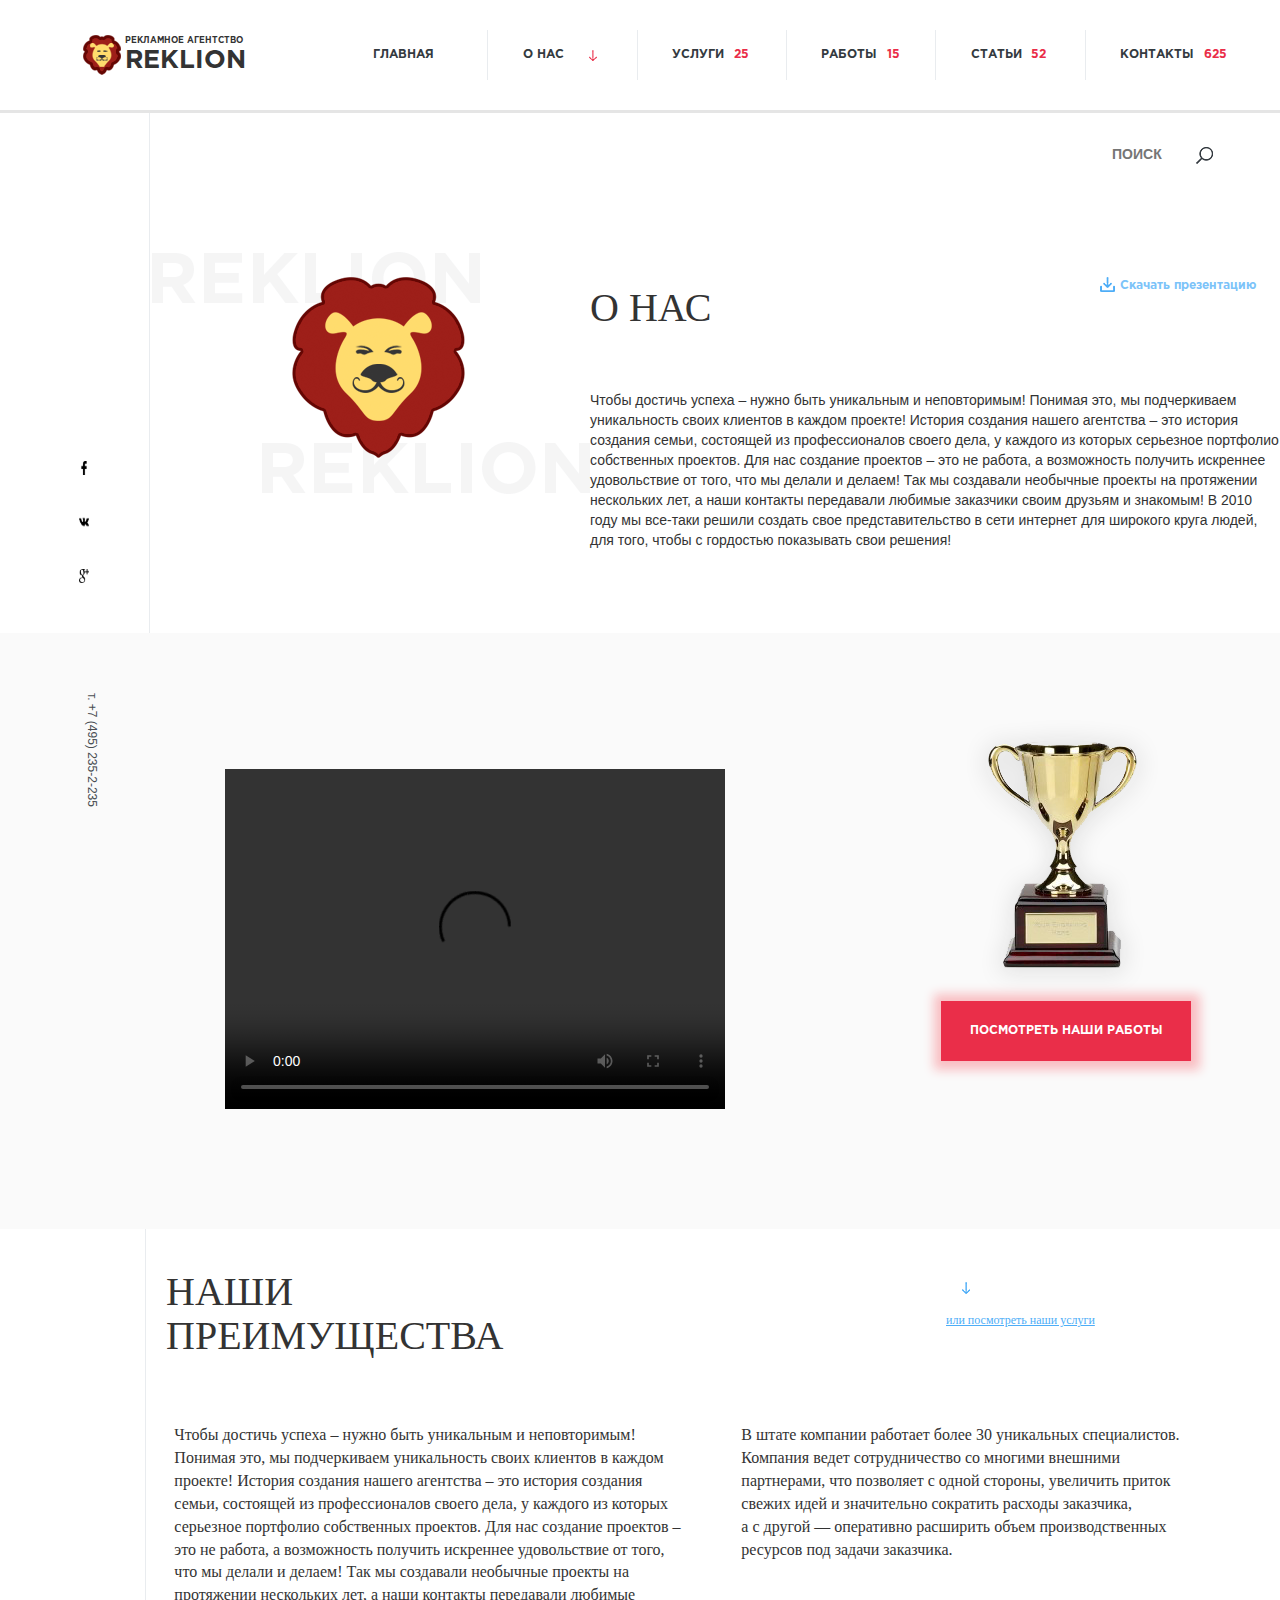
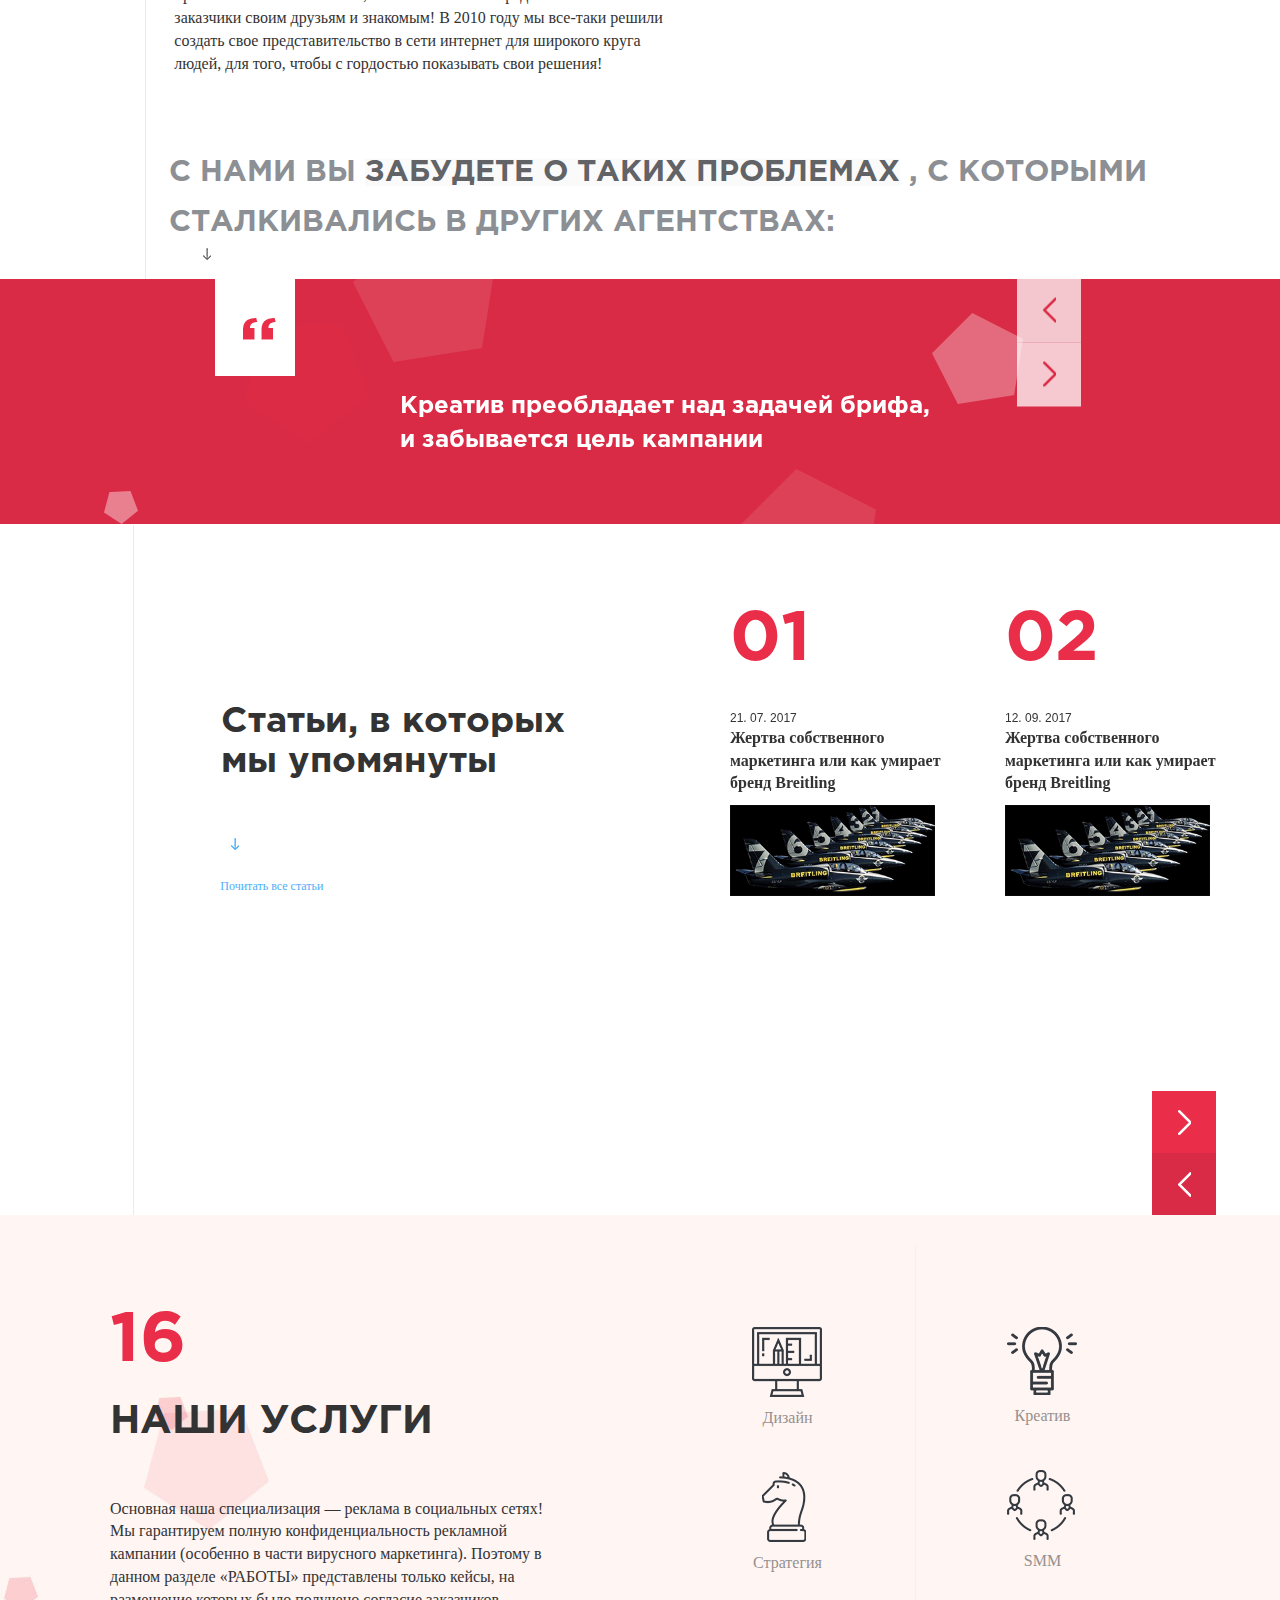
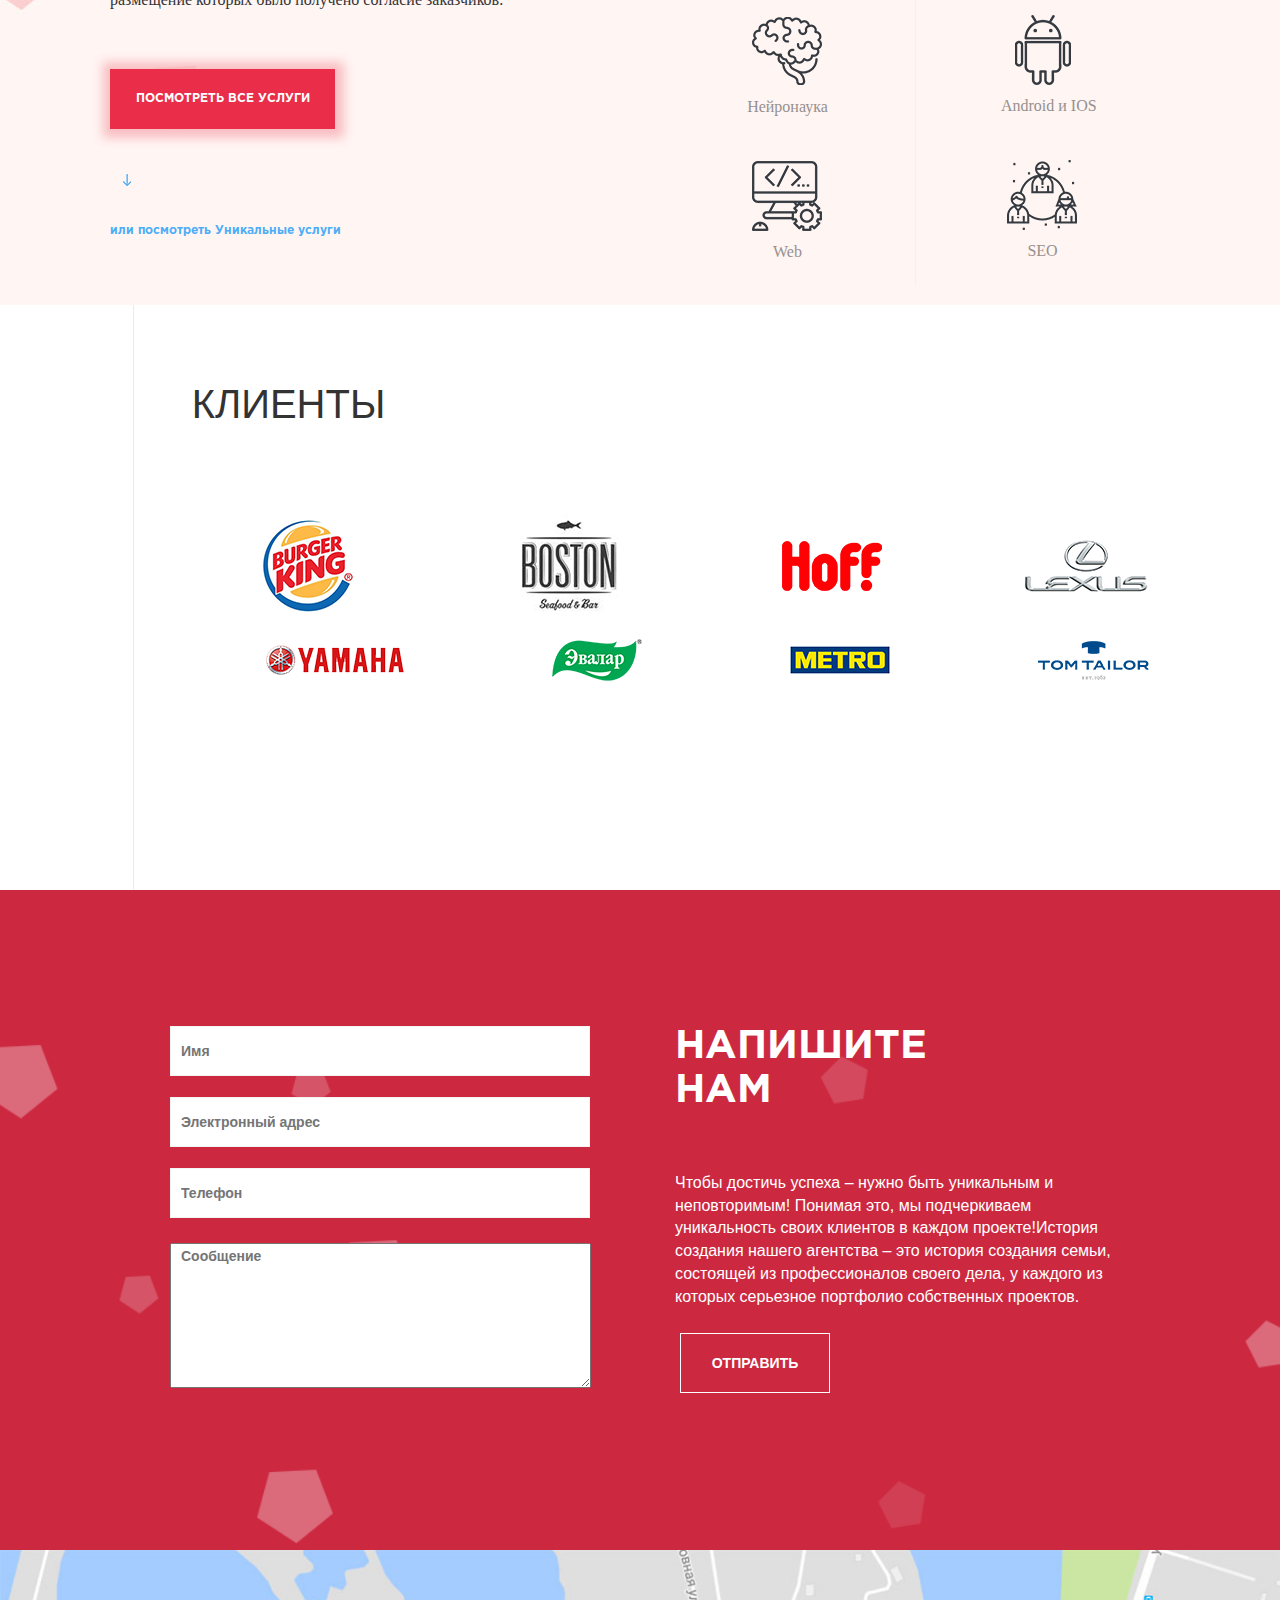
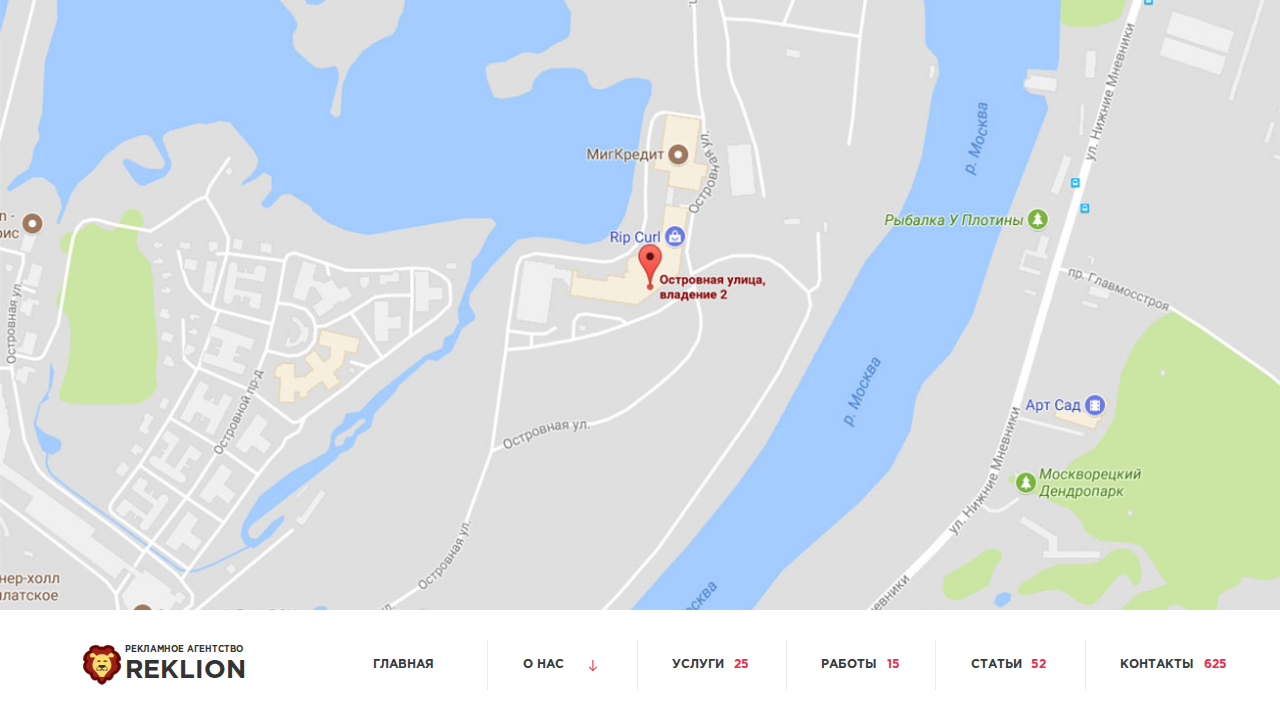
==== index.html @ 9489c28a "second commit" ====
<!doctype html>
<html lang="en">
<head>
    <meta charset="UTF-8">
    <meta name="viewport"
          content="width=device-width, user-scalable=no, initial-scale=1.0, maximum-scale=1.0, minimum-scale=1.0">
    <meta http-equiv="X-UA-Compatible" content="ie=edge">
    <link rel="stylesheet" href="style.css">
    <link rel="stylesheet" href="reset.css">
    <link rel="stylesheet" href="bootstrap/css/bootstrap.min.css">
    <link rel="stylesheet" href="font-awesome/css/font-awesome.min.css">
    <link rel="stylesheet" href="slick/slick-theme.css">
    <link rel="stylesheet" href="slick/slick.css">
    <title>REKLION</title>
</head>
<body>
    <div class="wrapper">
    	<header>
        <div class="head">
            <div class="top-nav">
                <div class="logo-block">
                    <img src="img/small-logo.png" alt="">
                    <div class="logo-text">
                        <p>РЕКЛАМНОЕ АГЕНТСТВО</p>
                        <h2>REKLION</h2>
                    </div>
                </div>
                <nav>
					 <ul class="menu">
                        <li><a href="index.html">Главная</a></li>
                        <li><a href="#" class="toogle-menu">О нас</a>
                            <ul class="drop-menu">
                                <li class="red">О нас:</li>
                                <li><a href="command.html">НАША КОМАНДА</a></li>
                                <li><a href="reviews.html">ОТЗЫВЫ</a></li>
                                <li><a href="customers.html">клиенты</a></li>
                                <li><a href="partners.html">партнеры</a></li>
                                <li><a href="#">франшиза</a></li>
                                <li><a href="goodDeed.html">Благое дело</a></li>
                                <li><a href="certificate.html">СЕРТИФИКАТЫ</a></li>
                            </ul>
                        </li>
                        <li><a href="#">Услуги <span>25</span></a></li>
                        <li><a href="work.html">Работы <span>15</span></a></li>
                        <li><a href="#">Статьи <span>52</span></a></li>
                        <li><a href="contacts.html">Контакты <span>625</span></a></li>
                    </ul>
                </nav>
                	<div id="side-toggle">
                    		<a href="#">
                    			<img src="img/menu.png" alt="">
                    		</a>		
                    </div>	
                    <div class="side-menu">
                    			<ul class="slide-container" >
	                    			<li><a href="index.html">Главная</a></li>
                        			<li><a href="#" class="toogle-menu">О нас</a>
                            			<ul class="drop-menu">
			                                <li class="red">О нас:</li>
			                                <li><a href="#">НАША КОМАНДА</a></li>
			                                <li><a href="reviews.html">ОТЗЫВЫ</a></li>
			                                <li><a href="customers.html">клиенты</a></li>
			                                <li><a href="partners.html">партнеры</a></li>
			                                <li><a href="#">франшиза</a></li>
			                                <li><a href="goodDeed.html">Благое дело</a></li>
			                                <li><a href="certificate.html">СЕРТИФИКАТЫ</a></li>
                            			</ul>
                        			</li>
				                        <li><a href="#">Услуги <span>25</span></a></li>
				                        <li><a href="work.html">Работы <span>15</span></a></li>
				                        <li><a href="#">Статьи <span>52</span></a></li>
				                        <li><a href="contacts.html">Контакты <span>625</span></a></li>
                    			</ul>
                                    <div class="footer-block">
                                     <div class="logo-block">
                                     <img src="img/small-logo.png" alt="">
                                         <div class="logo-text">
                                            <p>РЕКЛАМНОЕ АГЕНТСТВО</p>
                                            <h2>REKLION</h2>
                                         </div>
                                     </div>
                                    <div class="footer-block-social">
                                        <div class="footer-block-item">
                                            <a href="#">
                                                <img src="img/face.png" alt="">
                                            </a>
                                        </div>
                                        <div class="footer-block-item">
                                            <a href="#">
                                                <img src="img/vk.png" alt="">
                                            </a>
                                        </div>
                                        <div class="footer-block-item">
                                            <a href="#">
                                                <img src="img/google.png" alt="">
                                            </a>
                                        </div>
                                    </div> 
                                    <div class="footer-tel">
                                        <a href="tel:т. +7 (495) 235-2-235">т. +7 (495) 235-2-235</a>
                                    </div>
                                </div>
                                <div class="call">
                                    <a href="tel:т. +7 (495) 235-2-235">Позвонить нам</a>
                                </div>
            </div>            
                   </div>
            </div>
        </div>
    </header>
    <main>
        <div class="about">
        	<div class="about-tex">
        		<div class="about-tex-h2">
        			<h2>Рекламное агентство reklion</h2>
        		</div>
        		<div class="about-tex-p">
        			<p>Чтобы достичь успеха – нужно быть уникальным и неповторимым! Понимая это, мы подчеркиваем уникальность своих клиентов в каждом проекте!
				История создания нашего агентства – это история создания семьи, состоящей из профессионалов своего дела, у каждого из которых серьезное портфолио собственных проектов. Для нас создание проектов – это не работа, а возможность получить искреннее удовольствие от того, что мы делали и делаем! Так мы создавали необычные проекты на протяжении нескольких лет, а наши контакты передавали любимые заказчики своим друзьям и знакомым! В 2010 году мы все-таки решили создать свое представительство в сети интернет для широкого круга людей, для того, чтобы с гордостью показывать свои решения!</p>
        		</div>
        		<div class="download-button">
                    <a href="#">Скачать презентацию</a>
                </div>
        	</div>
            <div class="about-left">
                <div class="social-about">
                    <a href="#"><img src="img/face.png" alt="facebook"></a>
                    <a href="#"><img src="img/vk.png" alt="vk"></a>
                    <a href="#"><img src="img/google.png" alt="googleplus"></a>
                </div>
            </div>
            <div class="about-right">
                <div class="big-logo">
                    <img src="img/big-logo.png" alt="">
                </div>
                <div class="common-text">
                    <div class="search">
                    	<label>
                                <input id="search-in" class="search-input" type="search" placeholder="ПОИСК">
                                <button id="search-btn">
                                    <img src="img/search.png" alt="">  
                                </button>
                        </label>
                    </div>
                    <div class="flex-container">
                        <div class="about-caption">
                            <h2>О НАС</h2>
                        </div>
                        <div class="download-button">
                            <a href="#">Скачать презентацию</a>
                        </div>
                    </div>
                    <div class="text">
                        <p>Чтобы достичь успеха – нужно быть уникальным и неповторимым!
                            Понимая это, мы подчеркиваем уникальность своих клиентов в каждом проекте!
                            История создания нашего агентства – это история создания семьи,
                            состоящей из профессионалов своего дела, у каждого из которых серьезное портфолио
                            собственных проектов. Для нас создание проектов – это не работа,
                            а возможность получить искреннее удовольствие от того, что мы делали и делаем!
                            Так мы создавали необычные проекты на протяжении нескольких лет, а наши контакты передавали
                            любимые заказчики своим друзьям и знакомым! В 2010 году мы все-таки решили создать свое представительство
                            в сети интернет для широкого круга людей, для того, чтобы с гордостью показывать свои решения!</p>
                    </div>
                </div>
            </div>
        </div>
        <div class="work">
            <div class="work-left">
                <div class="tel">
                    <a href="tel:+7(495)235-2-235">т. +7 (495) 235-2-235</a>
                </div>
            </div>
            <div class="work-right">
                <div class="video">
                    <div class="video-block">
                        <video controls="controls">
                        	<source src="video/video.mp4">
                        </video>
                    </div>
                </div>
                <div class="cup">
                    <img src="img/cup.png" alt="">
                    <div class="cup-button">
                        <a href="#">Посмотреть наши работы</a>
                    </div>
                </div>
            </div>
        </div>
        <div class="advantages">
            <div class="advantages-left"></div>
            <div class="advantages-right">
                <div class="flex-container">
                    <div class="advantages-text-right">
                        <div class="advantages-caption">
                            <h2>Наши <br>
                                преимущества</h2>
                            <div class="view-services">
                                <a href="#">или посмотреть наши услуги</a>
                            </div>
                        </div>
                        <div class="advantages-p">
                            <p class="first-p">Чтобы достичь успеха – нужно быть уникальным и 
                                неповторимым! Понимая это, мы подчеркиваем уникальность 
                                своих клиентов в каждом проекте! История создания нашего 
                                агентства – это история создания семьи, состоящей из 
                                профессионалов своего дела, у каждого из которых серьезное 
                                портфолио собственных проектов. Для нас создание проектов – это не работа,
                                а возможность получить искреннее удовольствие от того, что мы делали и делаем!
                                Так мы создавали необычные проекты на протяжении нескольких лет, а наши контакты
                                передавали любимые заказчики своим друзьям и знакомым! В 2010 году мы все-таки решили
                                создать свое представительство в сети интернет для широкого круга людей, для того,
                                чтобы с гордостью показывать свои решения!</p>
                            	<p class="second-p">В штате компании работает более 30 уникальных специалистов. <br>
                                Компания ведет сотрудничество со многими внешними <br>
                                партнерами, что позволяет с одной стороны, увеличить приток <br>
                                свежих идей и значительно сократить расходы заказчика, <br>
                                а с другой — оперативно расширить объем производственных <br>
                                ресурсов под задачи заказчика.</p>
                        </div>
                    </div>
                </div>
                <div class="advantages-text-bot">
                    <h2>с нами Вы <span class="gray">забудете о таких проблемах</span> , с которыми
                        сталкивались в других агентствах:</h2>
                </div>
            </div>
        </div>
        <div class="quote">
            <div class="quote-slider">
                <div class="quote-sl">
                    <img src="img/slide-bg.png" alt="фон">
                    <div class="quote-sl-text">
                        <p>Креатив преобладает над задачей брифа, <br>
                            и забывается цель кампании</p>
                    </div>
                </div>
                <div class="quote-sl">
                    <img src="img/slide-bg.png" alt="фон">
                    <div class="quote-sl-text">
                        <p>Креатив преобладает над задачей брифа, <br>
                            и забывается цель кампании</p>
                    </div>
                </div>
                <div class="quote-sl">
                    <img src="img/slide-bg.png" alt="фон">
                    <div class="quote-sl-text">
                        <p>Креатив преобладает над задачей брифа, <br>
                            и забывается цель кампании</p>
                    </div>
                </div>
            </div>
        </div>
        <div class="articles">
            <div class="articles-left"></div>
            <div class="articles-right">
            	<div class="articles-right-block">
            		<div class="articles-caption">
            			<h2>Статьи, в которых <br>
            			 мы упомянуты</h2>
            		</div>
            		<div class="get">
            			<a href="#">Почитать  все статьи</a>
            		</div>
            	</div>
            	<div class="articles-slider">
            		<div class="articles-sl">
            			<div class="articles-numb">
            				<h2 class="red">01</h2>
            			</div>
            			<div class="articles-data">
            				<p>21. 07. 2017</p>
            			</div>
            			<div class="articles-slide-text">
            				<p>Жертва собственного <br>
								маркетинга или как умирает <br>
								бренд Breitling</p>
            			</div>
            			<img src="img/jet-team.png" alt="">
            		</div>
            		<div class="articles-sl">
            			<div class="articles-numb">
            				<h2 class="red">02</h2>
            			</div>
            			<div class="articles-data">
            				<p>12. 09. 2017</p>
            			</div>
            			<div class="articles-slide-text">
            				<p>Жертва собственного <br>
								маркетинга или как умирает <br>
								бренд Breitling</p>
            			</div>
            			<img src="img/jet-team.png" alt="">
            		</div>
            		<div class="articles-sl">
            			<div class="articles-numb">
            				<h2 class="red">03</h2>
            			</div>
            			<div class="articles-data">
            				<p>21. 07. 2017</p>
            			</div>
            			<div class="articles-slide-text">
            				<p>Жертва собственного <br>
								маркетинга или как умирает <br>
								бренд Breitling</p>
            			</div>
            			<img src="img/jet-team.png" alt="">
            		</div>
            	</div>
            </div>
        </div>
        <div class="services">
        	<div class="services-tab">
        		<div class="tab-content">
        			<div class="tab-pane active tab-block" id="serv-tab-1">
        				<div class="services-caption">
        				<h2 class="red-numb">16</h2>
        				<h3>НАШИ УСЛУГИ</h3>
        			</div>
        			<div class="services-text">
        				<p>Основная наша специализация — реклама в социальных сетях!
						Мы гарантируем полную конфиденциальность рекламной кампании (особенно в части вирусного маркетинга). Поэтому в данном разделе «РАБОТЫ» представлены только кейсы, на размещение которых было получено согласие заказчиков.</p>
        			</div>
        			<div class="services-button">
        				<a href="#">ПОСМОТРЕТЬ ВСЕ УСЛУГИ</a>
        			</div>
        			<div class="viev-serv">
        				<a href="#"> или посмотреть Уникальные услуги</a>
        			</div>
        			</div>
        			<div class="tab-pane tab-block" id="serv-tab-2">
        				<div class="services-caption">
        				<h2 class="red-numb">15</h2>
        				<h3>НАШИ УСЛУГИ</h3>
        			</div>
        			<div class="services-text">
        				<p>Основная наша специализация — реклама в социальных сетях!
						Мы гарантируем полную конфиденциальность рекламной кампании (особенно в части вирусного маркетинга). Поэтому в данном разделе «РАБОТЫ» представлены только кейсы, на размещение которых было получено согласие заказчиков.</p>
        			</div>
        			<div class="services-button">
        				<a href="#">ПОСМОТРЕТЬ ВСЕ УСЛУГИ</a>
        			</div>
        			<div class="viev-serv">
        				<a href="#"> или посмотреть Уникальные услуги</a>
        			</div>
        			</div>
        			<div class="tab-pane tab-block" id="serv-tab-3">
        				<div class="services-caption">
	        				<h2 class="red-numb">14</h2>
	        				<h3>НАШИ УСЛУГИ</h3>
        				</div>
        			<div class="services-text">
        				<p>Основная наша специализация — реклама в социальных сетях!
						Мы гарантируем полную конфиденциальность рекламной кампании (особенно в части вирусного маркетинга). Поэтому в данном разделе «РАБОТЫ» представлены только кейсы, на размещение которых было получено согласие заказчиков.</p>
        			</div>
        			<div class="services-button">
        				<a href="#">ПОСМОТРЕТЬ ВСЕ УСЛУГИ</a>
        			</div>
        			<div class="viev-serv">
        				<a href="#"> или посмотреть Уникальные услуги</a>
        			</div>
        			</div>
        			<div class="tab-pane tab-block" id="serv-tab-4">
        				<div class="services-caption">
	        				<h2 class="red-numb">13</h2>
	        				<h3>НАШИ УСЛУГИ</h3>
        				</div>
        			<div class="services-text">
        				<p>Основная наша специализация — реклама в социальных сетях!
						Мы гарантируем полную конфиденциальность рекламной кампании (особенно в части вирусного маркетинга). Поэтому в данном разделе «РАБОТЫ» представлены только кейсы, на размещение которых было получено согласие заказчиков.</p>
        			</div>
        			<div class="services-button">
        				<a href="#">ПОСМОТРЕТЬ ВСЕ УСЛУГИ</a>
        			</div>
        			<div class="viev-serv">
        				<a href="#"> или посмотреть Уникальные услуги</a>
        			</div>
        			</div>
        			<div class="tab-pane tab-block" id="serv-tab-5">
        				<div class="services-caption">
	        				<h2 class="red-numb">12</h2>
	        				<h3>НАШИ УСЛУГИ</h3>
        				</div>
        			<div class="services-text">
        				<p>Основная наша специализация — реклама в социальных сетях!
						Мы гарантируем полную конфиденциальность рекламной кампании (особенно в части вирусного маркетинга). Поэтому в данном разделе «РАБОТЫ» представлены только кейсы, на размещение которых было получено согласие заказчиков.</p>
        			</div>
        			<div class="services-button">
        				<a href="#">ПОСМОТРЕТЬ ВСЕ УСЛУГИ</a>
        			</div>
        			<div class="viev-serv">
        				<a href="#"> или посмотреть Уникальные услуги</a>
        			</div>
        			</div>
        			<div class="tab-pane tab-block" id="serv-tab-6">
        				<div class="services-caption">
	        				<h2 class="red-numb">11</h2>
	        				<h3>НАШИ УСЛУГИ</h3>
        				</div>
        			<div class="services-text">
        				<p>Основная наша специализация — реклама в социальных сетях!
						Мы гарантируем полную конфиденциальность рекламной кампании (особенно в части вирусного маркетинга). Поэтому в данном разделе «РАБОТЫ» представлены только кейсы, на размещение которых было получено согласие заказчиков.</p>
        			</div>
        			<div class="services-button">
        				<a href="#">ПОСМОТРЕТЬ ВСЕ УСЛУГИ</a>
        			</div>
        			<div class="viev-serv">
        				<a href="#"> или посмотреть Уникальные услуги</a>
        			</div>
        			</div>
        			<div class="tab-pane tab-block" id="serv-tab-7">
        				<div class="services-caption">
	        				<h2 class="red-numb">10</h2>
	        				<h3>НАШИ УСЛУГИ</h3>
        				</div>
        			<div class="services-text">
        				<p>Основная наша специализация — реклама в социальных сетях!
						Мы гарантируем полную конфиденциальность рекламной кампании (особенно в части вирусного маркетинга). Поэтому в данном разделе «РАБОТЫ» представлены только кейсы, на размещение которых было получено согласие заказчиков.</p>
        			</div>
        			<div class="services-button">
        				<a href="#">ПОСМОТРЕТЬ ВСЕ УСЛУГИ</a>
        			</div>
        			<div class="viev-serv">
        				<a href="#"> или посмотреть Уникальные услуги</a>
        			</div>
        			</div>
        			<div class="tab-pane tab-block" id="serv-tab-8">
        				<div class="services-caption">
	        				<h2 class="red-numb">9</h2>
	        				<h3>НАШИ УСЛУГИ</h3>
        				</div>
        			<div class="services-text">
        				<p>Основная наша специализация — реклама в социальных сетях!
						Мы гарантируем полную конфиденциальность рекламной кампании (особенно в части вирусного маркетинга). Поэтому в данном разделе «РАБОТЫ» представлены только кейсы, на размещение которых было получено согласие заказчиков.</p>
        			</div>
        			<div class="services-button">
        				<a href="#">ПОСМОТРЕТЬ ВСЕ УСЛУГИ</a>
        			</div>
        			<div class="viev-serv">
        				<a href="#"> или посмотреть Уникальные услуги</a>
        			</div>
        			</div>
        		</div>
        		<div class="list-tabs">
        			<ul class="gray-line">
        				<li class="active">
        				<a href="#serv-tab-1" data-toggle="tab">
        				<img src="img/item-1.png" alt="">
        				Дизайн
        				</a></li>
        				<li>
        				<a href="#serv-tab-2" data-toggle="tab">
        				<img id="horse" src="img/item-2.png" alt="">	
        				Стратегия
        				</a></li>
        				<li>
        				<a href="#serv-tab-3" data-toggle="tab">
        				<img src="img/item-3.png" alt="">	
        				Нейронаука
        				</a></li>
        				<li>
        				<a href="#serv-tab-4" data-toggle="tab">
        				<img src="img/item-4.png" alt="">	
        				Web
        				</a></li>
        			</ul>
        			<ul>	
        				<li>
        				<a href="#serv-tab-5" data-toggle="tab">
						<img src="img/item-5.png" alt="">
        				Креатив
        				</a></li>
        				<li>
        				<a href="#serv-tab-6" data-toggle="tab">
						<img src="img/item-6.png" alt="">
        				SMM
        				</a></li>
        				<li id="android">
        				<a href="#serv-tab-7" data-toggle="tab">
						<img src="img/item-7.png" alt="">
        				Android и IOS
        				</a></li>
        				<li>
        				<a href="#serv-tab-8" data-toggle="tab">
						<img src="img/item-8.png" alt="">
        				SEO
        				</a></li>
        			</ul>
        		</div>	
        	</div>
        </div>
        <div class="clients">
        	<div class="clients-left"></div>
        	<div class="clients-right">
        		<div class="clients-caption">
        			<h2>КЛИЕНТЫ</h2>
        		</div>
        		<div class="clients-item">
        			<div class="clients-item-top">
        				<img src="img/clients-item-1.png" alt="">
        				<img src="img/clients-item-2.png" alt="">
        				<img src="img/clients-item-3.png" alt="">
        				<img src="img/clients-item-4.png" alt="">
        			</div>
        			<div class="clients-item-bot">
        				<img src="img/clients-item-5.png" alt="">
        				<img src="img/clients-item-6.png" alt="">
        				<img src="img/clients-item-7.png" alt="">
        				<img src="img/clients-item-8.png" alt="">
        			</div>
        		</div>
        	</div>
        </div>
        <div class="write">
        	<div class="write-block">
        		<div class="write-form">
        		<form action="#">
        			<label>
        				<div class="input-container">
        				<input type="name" placeholder="Имя">
        			</div>
        			<div class="input-container">
        				<input type="email" placeholder="Электронный адрес">
        			</div>
        			<div class="input-container">
        				<input type="tel" placeholder="Телефон">
        			</div>
        			<textarea placeholder="Сообщение"></textarea>
        			<button type="submit" class="form-button">ОТПРАВИТЬ</button>
        			</label>
        		</form>
        	</div>
        	<div class="write-text">
        		<div class="write-caption">
        			<h2>Напишите <br> 
        				нам</h2>
        		</div>
        		<div class="write-p">
        			<p>
        				Чтобы достичь успеха – нужно быть уникальным и неповторимым! Понимая это, мы подчеркиваем уникальность своих клиентов в каждом проекте!История создания нашего агентства – это история создания семьи, состоящей из профессионалов
						своего дела, у каждого из которых серьезное портфолио собственных проектов.
        			</p>
        		</div>
        	</div>
        	</div>
        </div>
        <div class="map"></div>
    </main>
	<footer>
		<div class="top-nav foot">
                <div class="logo-block">
                    <img src="img/small-logo.png" alt="">
                    <div class="logo-text">
                        <p>РЕКЛАМНОЕ АГЕНТСТВО</p>
                        <h2>REKLION</h2>
                    </div>
                </div>
                <nav>
                    <ul class="menu">
                        <li><a href="#">Главная</a></li>
                        <li><a href="#" class="toogle-menu">О нас</a>
                            <ul class="drop-menu">
                                <li class="red">О нас:</li>
                                <li><a href="#">НАША КОМАНДА</a></li>
                                <li><a href="#">ОТЗЫВЫ</a></li>
                                <li><a href="#">клиенты</a></li>
                                <li><a href="#">партнеры</a></li>
                                <li><a href="#">франшиза</a></li>
                                <li><a href="#">Благое дело</a></li>
                                <li><a href="#">СЕРТИФИКАТЫ</a></li>
                            </ul>
                        </li>
                        <li><a href="#">Услуги <span>25</span></a></li>
                        <li><a href="#">Работы <span>15</span></a></li>
                        <li><a href="#">Статьи <span>52</span></a></li>
                        <li><a href="#">Контакты <span>625</span></a></li>
                    </ul>
                </nav>
            </div>
            <div class="footer-media">
            	<div class="footer-block">
            		 <div class="logo-block">
                     <img src="img/small-logo.png" alt="">
	                     <div class="logo-text">
	                        <p>РЕКЛАМНОЕ АГЕНТСТВО</p>
	                        <h2>REKLION</h2>
	                     </div>
                	 </div>
                	<div class="footer-block-social">
                		<div class="footer-block-item">
                			<a href="#">
                				<img src="img/face.png" alt="">
                			</a>
                		</div>
                		<div class="footer-block-item">
                			<a href="#">
                				<img src="img/vk.png" alt="">
                			</a>
                		</div>
                		<div class="footer-block-item">
                			<a href="#">
                				<img src="img/google.png" alt="">
                			</a>
                		</div>
                	</div> 
                	<div class="footer-tel">
                		<a href="tel:т. +7 (495) 235-2-235">т. +7 (495) 235-2-235</a>
                	</div>
            	</div>
            	<div class="call">
            		<a href="tel:т. +7 (495) 235-2-235">Позвонить нам</a>
            	</div>
            </div>
	</footer>
    </div>
    <script src="https://ajax.googleapis.com/ajax/libs/jquery/3.2.1/jquery.min.js"></script>
    <script src="bootstrap/js/bootstrap.min.js"></script>
    <script src="slick/slick.min.js"></script>
    <script src="js.js"></script>
</body>
</html>
---- style.css ----
@font-face{
    font-family: Calibri;
    src: url(fonts/calibri/calibri.ttf);
    font-family: GothamPro;
    src: url(fonts/GothamPro/GothaProBol.otf)
}
body{
    overflow: hidden;
}
.wrapper{
    overflow: hidden;
}
a{
    text-decoration: none;
}
.head{
    border-bottom: 3px solid #e5e5e5;
    transition: all 0.5s;
}
.head.active{
    padding-bottom: 40px;
}
.top-nav{
    max-width: 1280px;
    min-height: 110px;
    display: -webkit-box;
    display: -ms-flexbox;
    display: flex;
    -webkit-box-align: center;
        -ms-flex-align: center;
            align-items: center;
    margin: auto;
    -ms-flex-wrap: wrap;
        flex-wrap: wrap;
    -ms-flex-pack: distribute;
        justify-content: space-around;
}
.logo-block{
    width: 170px;
    min-height: 110px;
    display: -webkit-box;
    display: -ms-flexbox;
    display: flex;
    -webkit-box-align: center;
        -ms-flex-align: center;
            align-items: center;
    margin: 0 4%;
}
.logo-text p{
    font-size: 8.62px;
    font-family: GothamPro;
    margin: 0;
}
.logo-text h2{
    font-family: GothamPro;
    font-size: 25.58px;
    margin: 0;
}
nav{
    width: 70%;
    height: 50px;
    position: relative;
}
.side-menu{
    display: none;
}
.menu{
    display: -webkit-box;
    display: -ms-flexbox;
    display: flex;
    -ms-flex-pack: distribute;
        justify-content: space-around;
    -webkit-box-align: center;
        -ms-flex-align: center;
            align-items: center;
    height: 100%;
}
.menu li{
    height: 100%;
    -ms-flex-preferred-size: 115px;
        flex-basis: 115px;
    text-transform: uppercase;
    border-right: 1px solid #e9ecef;
}
.menu li:last-child{
	border: none;
}
.menu a{
    display: block;
    color: #343a40;
    font-size: 12px;
    font-family: GothamPro;
    line-height: 50px;
}
.menu a:hover{
    color: #ea2e49;
    -webkit-transition: 0.3s;
    transition: 0.3s;
    text-decoration: none;
}
.menu a:active{
	color: #ea2e49;
}
.menu a:focus{
	color: #ea2e49;
	text-decoration: none;
}
.menu span{
    padding-left: 5%;
    color: #ea2e49;
}
#side-toggle{
	display: none;
}
.red{
    color: #ea2e49;
    display: block;
    font-size: 12px;
    font-family: GothamPro;
    line-height: 50px;
}
.toogle-menu{
    position: relative;
}
.toogle-menu:after{
    content: '';
    background-image: url("img/red-arrow.png");
    display: block;
    width: 8px;
    height: 11px;
    position: absolute;
    bottom: 19px;
    right: 40px;
}
.drop-menu{
    display: -webkit-box;
    display: -ms-flexbox;
    display: flex;
    position: absolute;
    -webkit-box-pack: justify;
        -ms-flex-pack: justify;
            justify-content: space-between;
    visibility: hidden;
    left: -30px;
    opacity: 0;
    -webkit-transition: 0.5s;
    transition: 0.5s;
    -webkit-transform: translateY(-34px);
            transform: translateY(-34px);
    width: 100%;        
}
.side-toggle{
	display: none;
}
.drop-menu li{
    width: 118px;
    text-align: center;
    border: none;
}
.drop-menu.active{
    -webkit-transform: translateY(8px);
            transform: translateY(8px);
    opacity: 1;
    visibility: visible;
}
.about{
    display: -webkit-box;
    display: -ms-flexbox;
    display: flex;
    -webkit-box-pack: justify;
        -ms-flex-pack: justify;
            justify-content: space-between;
}
.about-left{
     width: 150px;
     min-height: 520px;
     border-right: 1px solid #e9ecef;
     position: relative;
 }
.social-about{
    position: absolute;
    bottom: 10px;
    right: 60px;
}
.about-tex{
	display: none;
}
.social-about img{
    display: block;
    width: 10px;
    height:14px;
    margin-bottom: 40px;
}
.about-right{
    max-width: 1264px;
    min-height: 515px;
    display: -webkit-box;
    display: -ms-flexbox;
    display: flex;
    -ms-flex-pack: distribute;
        justify-content: space-around;
    -ms-flex-wrap: wrap;
        flex-wrap: wrap;
    -webkit-box-align: center;
        -ms-flex-align: center;
            align-items: center;
    position: relative;
}
.big-logo img{
    max-width: 100%;
}
.common-text{
    -ms-flex-preferred-size: 690px;
        flex-basis: 690px;
    margin-top: 80px;
}
.text{
    padding-top: 50px;
}
.about-caption h2{
    font-size: 40px;
    font-family: GothamPro sans-serif;
    text-transform: uppercase;
}
.common p{
    font-size: 16px;
    font-family: Calibri, sans-serif;
}
.search{
    position: absolute;
    top: 30px;
    right: 70px;
    max-width: 100px;
}
#search-in{
	border: none;
	background-color: transparent;
    width: 100px;
    transition: all 0.3s;
    position: absolute;
    right: 0;
    border-bottom: 1px solid transparent;
}
#search-in.active{
    border-bottom-color: #000;
    width: 420px;
    right: 30px;
}
#search-btn{
    background-color: transparent;
    border:  none;
    position: absolute;
    left: 80px;
}
.search label{
    width: 260px;
    display: block;
    overflow: hidden;
}
.download-button{
    width: 180px;
    height: 40px;
    -webkit-box-align: center;
        -ms-flex-align: center;
            align-items: center;
    display: -webkit-box;
    display: -ms-flexbox;
    display: flex;
}
.download-button a{
    color: #7cc3f9;
    font-size: 12px;
    font-family: GothamPro;
    display: block;
}
.download-button a:hover{
	color: #1997f7;
	text-decoration: none;
}
.download-button a:active{
	color: #3597e2;
	text-decoration: none;
}
.download-button a:before{
    content: '';
    display: block;
    background: url("img/download.png");
    width: 15px;
    height: 15px;
    float: left;
    margin-right: 5px;
}
.flex-container{
    display: -webkit-box;
    display: -ms-flexbox;
    display: flex;
    -webkit-box-pack: justify;
        -ms-flex-pack: justify;
            justify-content: space-between;
    width: 100%;
}
.work{
    max-width: 100%;
    min-height: 456px;
    background-color: #fafafa;
    display: -webkit-box;
    display: -ms-flexbox;
    display: flex;
    -webkit-box-pack: justify;
        -ms-flex-pack: justify;
            justify-content: space-between;
}
.work-right{
    width: 1194px;
    min-height: 515px;
    display: -webkit-box;
    display: -ms-flexbox;
    display: flex;
    -webkit-box-pack: justify;
        -ms-flex-pack: justify;
            justify-content: space-between;
    -ms-flex-wrap: wrap;
        flex-wrap: wrap;
}
.tel{
    width: 150px;
    min-height: 520px;
}
.tel a{
    font-size: 12px;
    writing-mode: vertical-lr;
    margin-left: 55%;
    margin-top: 40%;
    color: #494e53;
}
.video{
    width: 650px;
    height: 460px;
    margin-top: 12%;
}
.video-block{
    width: 500px;
    height: 340px;
    margin: auto;
}
.cup{
    width: 30%;
    height: 460px;
    margin-top: 7%;
}
.cup img{
    padding-left: 5%;
}
.cup-button{
    width: 250px;
    height: 60px;
    background-color: #ea2e49;
    -webkit-box-shadow: 1px 1px 10px 8px #f9bec2;
            box-shadow: 1px 1px 10px 8px #f9bec2;
}
.cup-button:hover{
	background-color: #ff3352;
}
.cup-button:active{
	background-color: #e61740;
}
.cup-button a{
    display: block;
    color: #fff;
    font-size: 12px;
    font-family: GothamPro;
    text-transform: uppercase;
    text-align: center;
    line-height: 60px;
}
.cup-button a:hover{
	color: #fff;
	text-decoration: none;
}
.cup-button a:focus{
	color: #fff;
	text-decoration: none;
}
.video-block iframe{
    width:500px;
    height:315px;
}
.video-block video{
    width: 100%;
    height: 100%;   
}
.advantages{
    display: -webkit-box;
    display: -ms-flexbox;
    display: flex;
    -webkit-box-pack: justify;
        -ms-flex-pack: justify;
            justify-content: space-between;
    min-height: 650px;
}
.advantages-left{
    width: 150px;
    min-height: 520px;
    border-right: 1px solid #e9ecef;
}
.advantages-right{
    max-width: 1134px;
    min-height: 515px;
    display: -webkit-box;
    display: -ms-flexbox;
    display: flex;
    -ms-flex-pack: distribute;
        justify-content: space-around;
    -ms-flex-wrap: wrap;
        flex-wrap: wrap;
    -webkit-box-align: center;
        -ms-flex-align: center;
            align-items: center;
    position: relative;
}
.advantages-p{
    display: -webkit-box;
    display: -ms-flexbox;
    display: flex;
    -ms-flex-pack: distribute;
        justify-content: space-around;
    margin-top: 5%;
}
.advantages-text-right h2{
    font-size: 40px;
    text-transform: uppercase;
    font-family: Calibri;
    margin-left: 2%;
}
.advantages-text-right p{
    font-size: 16px;
    font-family: Calibri;
    width: 45%;
}
.advantages-caption{
    display: -webkit-box;
    display: -ms-flexbox;
    display: flex;
    -webkit-box-pack: justify;
        -ms-flex-pack: justify;
            justify-content: space-between;
    max-width: 1000px;
}
.view-services{
    width: 200px;
    height: 80px;
    position: relative;
}
.view-services a{
    display: block;
    color: #4dadf7;
    font-size: 12px;
    font-family: Calibri;
    position: absolute;
    bottom: 0;
    text-decoration: underline;
}
.view-services a:hover{
	color: #1997f7;
}
.view-services a:before{
    content: '';
    display: block;
    background-image: url("img/blue-arrow.png");
    position: absolute;
    width: 8px;
    height: 12px;
    top: -30px;
    left: 16px;
}
.advantages-text-bot{
    position: relative;
}
.advantages-text-bot:after{
    content: '';
    display: block;
    background-image: url("img/gray-arrow.png");
    width: 8px;
    height: 12px;
    position: absolute;
    left: 57px;
    top: 120px;
}
.advantages-text-bot h2{
    font-size: 30px;
    text-transform: uppercase;
    font-family: GothamPro;
    color: #8c8f93;
    margin-left: 2%;
    line-height: 50px;
}
.gray{
    color: #616366;
}
.quote{
    position: relative;
    width: 100%;
    margin: auto;
}
.quote-sl{
    position: relative;
}
.quote-sl img{
    width:100%;
}
.quote-sl-text{
    position: absolute;
    top: 110px;
    left: 400px;
}
.quote-sl-text p{
    color: #fff;
    font-size: 24px;
    font-family: GothamPro;
}
.articles{
    max-width: 1280px;
    min-height: 660px;
    display: -webkit-box;
    display: -ms-flexbox;
    display: flex;
}
.articles-left{
    width: 150px;
    min-height: 660px;
    border-right: 1px solid #e9ecef;
}
.articles-right-block{
	width: 50%;
	margin-bottom: 75px;
}
.articles-caption{
	width: 400px;
	margin: auto;
}
.articles-caption h2{
	font-size: 36px;
	font-family: GothamPro;
}
.get{
	padding: 15%;
}
.get a{
	display: block;
	font-size: 12px;
	font-family: Calibri;
	position: relative;
	color: #4dadf7;
}
.get a:hover{
	text-decoration: none;
	color: #1997f7;
}
.get a:before{
	content: '';
	display: block;
	background-image: url('img/blue-arrow.png');
	background-repeat: no-repeat;
	width: 8px;
	height: 12px;
	position: absolute;
	top: -40px;
	left: 11px;
}
.articles-right{
    width: 100%;
    min-height: 660px;
    display: -webkit-box;
    display: -ms-flexbox;
    display: flex;
    -webkit-box-pack: justify;
        -ms-flex-pack: justify;
            justify-content: space-between;
            -webkit-box-align: center;
                -ms-flex-align: center;
                    align-items: center;
            -ms-flex-wrap: wrap;
                flex-wrap: wrap;
}
.articles-slider{
	max-width: 550px;
	min-height: 620px;
	margin-top: 70px;
}
.articles-sl{
	width: 315px;
	height: 360px;
	position: relative;
}
.red-left{
	width: 64px;
	height: 62px;
	display: block;
	background-image: url('img/red-left.png');
	position: absolute;
	bottom: 0;
	right: 64px;
}
.red-right{
	width: 64px;
	height: 62px;
	display: block;
	background-image: url('img/red-right.png');
	position: absolute;
	bottom: 62px;
	right: 64px;
}
.articles-sl img{
	width: 205px;
	max-width: 100%;
}
.articles-numb{
	margin-bottom: 45px;
}
.articles-numb h2{
	font-size: 70px;
	font-family: GothamPro;
}
.articles-data p{
	font-size: 12px;
	margin: 0;
}
.articles-slide-text p{
	font-size: 16px;
	font-family: Calibri;
	font-weight: bold;
}
.services{
	max-width: 100%;
	min-height: 660px;
	background-image: url(img/services-bg.jpg);
	background-size: cover;
	background-repeat: no-repeat;
}
.tab-block{
	margin-top: 20%;
}
.services-caption h2{
	font-size: 70px;
	font-family: GothamPro;
}
.services-caption h3{
	font-size: 40px;
	font-family: GothamPro;
}
.services-text{
	width: 440px;
	padding-top: 10%;
}
.services-button{
	width: 225px;
	height: 60px;
	background-color: #ea2e49;
	-webkit-box-shadow: 1px 1px 10px 8px #f9bec2;
	        box-shadow: 1px 1px 10px 8px #f9bec2;
	margin-top: 57px;
	-webkit-transition: 0.3s;
	transition: 0.3s;
}
.services-button:hover{
	background-color: #ff3352;
}
.services-button:active{
	background-color: #e61740;
}
.services-button a{
	display: block;
	line-height: 60px;
	text-align: center;
	color: #fff;
	text-transform: uppercase;
	font-size: 12px;
	font-family: GothamPro;
	font-weight: bold;
}
.services-button a:hover{
	color: #fff;
	text-decoration: none;
}
.viev-serv{
	margin-top: 90px;
}
.viev-serv a{
	font-size: 12px;
	font-family: GothamPro;
	font-weight: bold;
	color: #4dadf7;
	position: relative;
}
.viev-serv a:before{
	content: '';
	display: block;
	background-image: url('img/blue-arrow.png');
	width: 8px;
	height: 12px;
	position: absolute;
	bottom: 50px;
	left: 13px;
}
.services-text p{
	font-size: 16px;
	font-family: Calibri;
}
.red-numb{
	color: #ea2e49;
}
.services-tab{
	display: -webkit-box;
	display: -ms-flexbox;
	display: flex;
	-webkit-box-pack: space-evenly;
	    -ms-flex-pack: space-evenly;
	        justify-content: space-evenly;
	-ms-flex-wrap: wrap;
	    flex-wrap: wrap;
}
.list-tabs{
	display: -webkit-box;
	display: -ms-flexbox;
	display: flex;
	width: 510px;
	-ms-flex-pack: distribute;
	    justify-content: space-around;
}
.list-tabs ul{
	width: 210px;
	height: 680px;
	padding-top: 70px;
	position: relative;
}
.gray-line:after{
	content: '';
	display: block;
	background-image: url('img/gray-line.png');
	width: 1px;
	height: 640px;
	position: absolute;
	top: 30px;
	right: -23px;
}
.list-tabs li{
	padding-top: 20%;
}
#horse{
	padding-left: 38%;
}
#android{
	padding-left: 6%;
}
.list-tabs a{
	font-size: 16px;
	color: #96908e;
	font-family: Calibri;
	display: block;
	text-align: center;
}
.list-tabs a:hover{
	color: #8d8d8d;
}
.list-tabs img{
	display: block;
	padding-left: 33%;
	padding-bottom: 5%;
}
.clients{
	max-width: 100%;
	min-height: 585px;
	display: -webkit-box;
	display: -ms-flexbox;
	display: flex;
}
.clients-left{
	width: 150px;
    min-height: 520px;
    border-right: 1px solid #e9ecef;
}
.clients-right{
	width: 100%;
}
.clients-item{
	width: 90%;
	height: 260px;
	margin: auto;
}
.clients-caption{
	padding: 5%;
} 
.clients-caption h2{
	font-size: 40px;
}
.clients-item-top,
.clients-item-bot{
	display: -webkit-box;
	display: -ms-flexbox;
	display: flex;
	-ms-flex-pack: distribute;
	    justify-content: space-around;
	-webkit-box-align: center;
	    -ms-flex-align: center;
	        align-items: center;
}
.write{
	background-image: url('img/write-bg.png');
	background-repeat: no-repeat;
	background-size: cover;
	max-width: 100%;
	width: 100%;
	min-height: 660px;
}
.write-block{
	max-width: 960px;
	min-height: 462px;
	margin: auto;
	display: -webkit-box;
	display: -ms-flexbox;
	display: flex;
	-webkit-box-pack: justify;
	    -ms-flex-pack: justify;
	        justify-content: space-between;
	-ms-flex-wrap: wrap;
	    flex-wrap: wrap-reverse;
	padding-top: 9%;
	position: relative;
}
.write-form{
	width: 440px;
	padding: 0 10px;
}
.write-form form{
	width: 100%;
}
.input-container{
	width: 100%;
	height: 50px;
	margin-top: 5%;
}
.input-container input{
	width: 100%;
	height: 50px;
	border: 1px solid #f3f3f3;
	color: #999999;
	-webkit-box-sizing: border-box;
	        box-sizing: border-box;
	padding-left: 10px;
}
.write-form textarea{
	width: 421px;
	height: 145px;
	margin-top: 6%;
	color: #999999;
	-webkit-box-sizing: border-box;
	        box-sizing: border-box;
	padding-left: 10px;
}
.write-text{
	width: 445px;
}
.write-caption h2{
	font-size: 40px;
	text-transform: uppercase;
	color: #fff;
	font-family: GothamPro;
}
.write-p{
	font-size: 16px;
	color: #fff;
	padding-top: 11%;
}
.form-button{
	position: absolute;
	bottom: 0;
	left: 520px;
	width: 150px;
	height: 60px;
	border: 1px solid #fff;
	background-color: transparent;
	color: #fff;
	-webkit-transition: 0.5s;
	transition: 0.5s;
}
.form-button:hover{
	background-color: #ea2d49;
	-webkit-transition: 0.5s;
	transition: 0.5s;
}
.form-button:active{
	background-color: #e61741;
	-webkit-transition: 0.5s;
	transition: 0.5s;
}
.map{
	background-image: url('img/map.jpg');
	background-repeat: no-repeat;
	background-size: 100%;
	width: 100%;
	min-height: 660px;
}
.footer-media{
	display: none;
}

/*contacts*/
.contacts{
	width: 100%;
	min-height: 496px;
}
.all-caption{
	max-width: 100%;
	min-height: 120px;
	display: flex;
    position: relative;
}
.all-caption-left{
	width: 150px;
	border-right: 1px solid #e9ecef;
}
.all-caption-h2{
	margin-top: 40px;
    margin-left: 25%;
}
.all-caption-h2 h2{
	font-size: 40px;
	text-transform: uppercase;
	margin: 0; 
	font-family: GothamPro;
	font-weight: bold;
}
.all-caption-search{
	max-width: 186;
}
.all-caption-search button{
	border: none;
	background-color: transparent;
	margin-top: 43px;
	margin-right: 130px;
}
.contacts-content{
	max-width: 100%
	min-height 360px;
	background-color: #fafafa;
	display: flex;
	justify-content: space-between;
}
.all-content-left{
	width: 150px;
	height: 350px;	
	position: relative;
}
.all-content-left img{
	width: 17px;
	height: 17px;
}
.all-social{
	position: absolute;
	position: absolute;
	bottom: 0px;
	left: 90px;
}
.all-social img{
	display: block;
}
.all-social a{
	padding-bottom: 36px;
	display: block;
}
.contacts-content-right{
	display: flex;
	justify-content: space-around;
	flex-wrap: wrap; 
	width: 90%;
	min-height: 250px;
	align-items: center;
}
.contacts-content-item h2{
	color: #ea2e49;
	font-size: 36px;
	font-family: GothamPro;
	font-weight: bold;
}
.contacts-content-item h3{
	font-size: 14px;
	text-transform: uppercase;
	color: #495057;
	font-family: GothamPro;
	font-weight: bold;
	margin-top: 30px;
	margin-bottom: 35px;
}
.contacts-content-item ul{
	padding-top: 2%;
}
.contacts-content-item li{
	color: #495057;
	padding-top: 2%;
}
.contacts-content-item a{
	color: #495057;
	text-decoration: none;
}
/*contacts-end*/
/*reviews*/
.common-page{
	width: 100%;
	min-height: 460px;
	background-color: #fafafa;
	display: flex;
}
.common-right{
	width: 80%;
	display: flex;
	justify-content: space-between;
    margin: auto;
    padding-top: 50px;
}
.common-video{
	width: 580px;
	height: 460px;
}
.common-video video{
	width: 450px;
	height: 335px;
	margin: auto;
}
.reviews-left{
	width: 150px;
	min-height: 1200px;
	border-right: 1px solid #e9ecef;
}
.reviews-left a{
	writing-mode: sideways-lr;
}
.reviews-about-reklion{
	width: 100%;
}
.reviews{
	display: flex;
}
.reviews-caption{
	width: 100%;
	height: 100px;
}
.reviews-caption h2{
	font-size: 30px;
	font-family: GothamPro;
	font-weight: bold;
	padding-top: 4%;
	padding-left: 7%;
}	
.reviews-block{
	max-width: 1160px;
	margin: auto;
}
.reviews-item{
	display: flex;
	justify-content: space-around;
	flex-wrap: wrap;
	margin-top: 5%;

}
.reviews-photo{
	width: 333px;
	height: 412px;
}
.reviews-photo img{
	max-width: 100%;
}
.reviews-text{
	max-width: 575px;
}
.reviews-name{
	width: 530px;
	height: 60px;
	display: flex;
	justify-content: space-between; 
}
.reviews-name h2{
	font-size: 14px;
	font-family: GothamPro;
	font-weight: bold;
}
.reviews-name p{
	font-family: GothamPro;
	font-weight: bold;
	color: #ea2e49;
	font-size: 48px;
}
.reviews-p{
	max-width: 580px;
	min-height: 270px;
}
.reviews-p p{
	font-size: 16px;
	font-family: Calibri;
}
.diplomas{
	max-width: 100%;
	min-height: 1245px;
	background-image: url('img/diplomas-bg.jpg');
	background-repeat: no-repeat;
	background-size: cover;
}
.diplomas-caption{
	max-width: 400px;
	min-height: 100px;
	padding-left: 14%;
}
.diplomas-caption h2{
	margin: 0;
	padding-top: 30%;
	text-align: right;
}
.diplomas-block{
	max-width: 988px;
	min-height: 988px;
	display: flex;
	justify-content: space-between;
	flex-wrap: wrap;
	margin-left: 18%;
	margin-right: 2%;
}
.diplomas-item{
	max-width: 220px;
	min-height: 310px;
	margin-top: 30px;
}
.diplomas-item img{
	max-width: 100%;
}
/*reviews-end*/

/*command*/
.command{
	max-width: 100%;
	display: flex;
}
.command-left{
	width: 150px;
	height: 1970px;
	border-right: 1px solid #e9ecef;
}
.command-right{
	width: 100%;
}
.command-caption{
	max-width: 264px;
	min-height: 170px;
	margin-left: 14%;
}
.command-caption h2{
	margin: 0;
	padding-top: 25%;
}
#card{
	padding-top: 0;
}
.team-card{
	max-width: 875px;
	min-height: 475px;
	margin: auto;
	display: flex;
	justify-content: space-between;
	padding-top: 130px;
}
.team-item{
	width: 222px;
}
.team-photo img{
	max-width: 100%;
}
.team-name{
	margin: 30px 0;
}
.team-name h2{
	font-size: 14px;
	text-transform: uppercase;
	font-family: GothamPro;
	font-weight: bold;
	color: #343a40;
}
.team-info p{
	font-size: 14px;
	color: #495057;
	font-family: Calibri;
	width: 160px;
}
.advantages-page{
	width: 100%;
	min-height: 1360px;
	background-image: url('img/diplomas-bg.jpg');
	background-repeat: no-repeat;
	background-size: cover;
}
.advantages-page-caption{
	width: 900px;
	display: flex;
	margin: auto;
	justify-content: space-between;
	height: 150px;
	align-items: center;
}
.advantages-page-caption h2{
	margin: 0;
	
}
.advantages-page-caption a{
	font-size: 16px;
	font-family: GothamPro;
	color: #4dadf7;
	position: relative;
}
.advantages-page-caption a:before{
	content: '';
	display: block;
	background-image: url('img/blue-arrow.png');
	position: absolute;
	width: 8px;
	height: 12px;
	top: -30px;
	left: 14px;
}
.advantages-page-block{
	width: 970px;
	height: 955px;
	display: flex;
	justify-content: space-around;
	flex-wrap: wrap;
	margin: auto;
}
.advantages-page-item{
	width: 245px;
}
.advantages-page-item h2{
	color: #ea2e49;
	font-size: 36px;
	font-family: GothamPro;
	font-weight: bold;
}
.advantages-page-item h3{
	font-size: 14px;
	font-family: GothamPro;
	font-weight: bold;
	color: #343a40;
}
.advantages-page-item p{
	font-size: 14px;
	font-family: Calibri;
	color: #495057;
}
.cup-bottom{
	max-width: 245px;
	min-height: 175px;
	margin: auto;
	padding-bottom: 50px;
}
.cup-img{
	padding-left: 10%;
}
.cup-bottom-button{
	width: 245px;
	height: 62px;
	background-color: #ea2e49;
	 -webkit-box-shadow: 1px 1px 10px 8px #f9bec2;
            box-shadow: 1px 1px 10px 8px #f9bec2;
}
.cup-bottom-button a{
	display: block;
	color: #fff;
	text-transform: uppercase;
	font-family: Calibri;
	text-align: center;
	line-height: 60px;
}
.cup-bottom-button a:hover{
	color: #fff;
	text-decoration: none;
}
.experience{
	display: flex;
}
.experience-left{
	width: 139px;
	height: 160px;
	border-right: 1px solid #e9ecef;
}
.experience-right{
	width: 100%;
}
.experience-text{
	width: 100%;
	padding-left: 33%;
	padding-top: 6%;
}
.experience-right h2{
	color: #c2c4c5;
	text-transform: uppercase;
	font-size: 16px;
	font-family: GothamPro;
	margin:  0;
	font-weight: bold;
}
/*command-end*/
/*certificate*/
.certificate{
	display: flex;
	min-height: 1300px;
}
.certificate-left{
	width: 150px;
	border-right: 1px solid #e9ecef;
}
.certificate-right{
	width: 100%;
}
.certificate-block{
	max-width: 1130px;
	min-height: 400px;
}
.certificate-caption{
	padding-left: 10.5%;
	height: 100px;
}
.certificate-caption h2{
	font-size: 30px;
	text-transform: uppercase;
	font-family: GothamPro;
	font-weight: bold;
	padding-top: 2%;
	color: #343a40;
}
.partnership-caption{
	padding-left: 10.5%;
}
.partnership-caption h3{
	font-size: 16px;
	text-transform: uppercase;
	color: #f398a1;
}
.partnership-block{
	display: flex;
	justify-content: space-around;
	max-width: 940px;
	min-height: 230px;
	align-items: center;
	margin: auto;
}
.partnership-item img{
	max-width: 100%;
}
.all-certificate{
	max-width: 960px;
	min-height: 925px;
	margin: auto;
	padding-top: 50px;
}
.certificate-p{
	padding-left: 1.5%;
}
.certificate-p p{
	font-size: 16px;
	color: #ea2e49;
	text-transform: uppercase;
}
.all-certificate-item{
	display: flex;
	flex-wrap: wrap;
	justify-content: space-around;
}
.certificate-item{
	width: 178px;
	height: 257px;
	margin-top: 20px;
}
.certificate-item img{
	max-width: 100%;
}
/*certificate-end*/
/*goodDeed*/
.white{
	background-color: #fff;
}
.gray{
	background-color: #fafafa;
	height: 450px;
}
.goodDeed{
	max-width: 100%;
	min-height: 1300px;
}
.goodDeed-top{
	min-height: 450px;
	max-width: 1340px;
	display: flex;
	justify-content: center;
	align-items: center;
	background-color: #fafafa;
	margin: auto;
}
.goodDeed-social{
	position: absolute;
	position: absolute;
	bottom: 0px;
	left: 90px;
}
.goodDeed-social img{
	display: block;
    width: 10px;
    height:14px;
    margin-bottom: 40px;
}
.goodDeed-top-left{
	width: 150px;
	height: 450px;
}
.goodDeed-top-right{
	display: flex;
	margin: auto;
	width: 100%;
	justify-content: center;
	flex-wrap: wrap;
	align-items: center;
}
.goodDeed-img{
	margin-right: 5%;
	max-width: 490px;
	min-height: 350px;
}
.media-img{
	display: none;
}
.project{
	width: 460px;
	height: 300px;
}
.project h2{
	font-size: 30px;
	text-transform: uppercase;
	font-family: GothamPro;
	font-weight: bold;
	margin-bottom: 50px; 
}
.project p{
	font-size: 16px;
	font-family: Calibri;
}
.goodDeed-text{
	box-sizing: border-box;
	padding-left: 3.5%;
	padding-right: 10%;
	padding-top: 50px;
	max-width: 1010px;
	min-height: 845px;
	margin: auto;
}
.goodDeed-text-caption h2{
	font-size: 30px;
	font-family: GothamPro;
	text-transform: uppercase;
	font-weight: bold;
}
.goodDeed-text-caption p{
	font-size: 16px;
	font-family: Calibri;
}
.goodDeed-container-left{
	width: 135px;
	border-right: 1px solid #e9ecef;
	height: 1381px;
	position: absolute;
}
.goodDeed-container{
	max-width: 1340px;
	display: flex;
	flex-wrap: wrap;
}
.goodDeed-text ul{
	padding-top: 5%;
}
.text-ul li{
	color: #5b6167;
	font-family: Calibri;
}
.goodDeed-text p{
	margin: 0;
	padding-top: 2%;
	color: #5b6167;
	font-family: Calibri;
}
.goodDeed-text span{
	font-weight: bold;
}
.goodDeed-text a{
	color: #ea2e49;
}
.goodDeed-text a:hover{
	color: #ea2e49;
	text-decoration: none;
}
.goodDeed-photoBlock{
	max-width: 990px;
	min-height: 530px;
	margin: auto;
	display: flex;
	flex-wrap: wrap;
	justify-content: space-around;
}
.photoBlock-item{
	width: 220px;
	height: 150px;
}
.photoBlock-item img{
	max-width: 100%;
}
/*goodDeed-end*/

/*customers*/
.customers{
	width: 100%;
	min-height: 1132px;
	display: flex;
}
.customers-left{
	width: 150px;
	border-right: 1px solid #e9ecef;
}
.customers-right{
	width: 100%;
}
.customers-caption{
	height: 170px;
	display: flex;
	align-items: center;
	padding-left: 3.5%;
}
.customers-caption h2{
	margin: 0;
	font-size: 30px;
	font-family: GothamPro;
	font-weight: bold;
	text-transform: uppercase;
	padding-left: 4%;
}
.customers-caption p{
	margin: 0;
	text-transform: uppercase;
	font-size: 16px;
	color: #ea2e49;
	padding-left: 5%;
}	
.customers-block{
	max-width: 935px;
	min-height: 895px;
	margin: auto;
}
.customers-item{
	display: flex;
	justify-content: space-around;
	flex-wrap: wrap;
	max-width: 995px;
	min-height: 165px;
	align-items: center;
}
/*customers-end*/

/*work*/
.work-page{
    display: flex;
}
.work-page-left{
    width: 150px;
    border-right: 1px solid #e9ecef;
    height: 1170px; 
}
.work-page-right{
    max-width: 988px;
    height: 1170px;
    margin: auto;
}
.work-list{
    max-width: 995px;
    min-height: 1060px;
}
.work-ul{
    display: flex;
    width: 850px;
    justify-content: space-between;
    height: 50px;
    padding: 5% 0;
}
.work-ul li{
    text-transform: uppercase;
    font-size: 30px;
    height: 50px;
    font-family: GothamPro;
    font-weight: bold;
}
.active .color-a{
    color: #ea2e49;
}
.work-ul a{
    color: #c2c4c5;
    text-decoration: none;
    transition: 0.5s;
}
.work-ul a:hover{
    color: #f496a4;
    text-decoration: none;
}
.work-item{
    width: 100%;
    height: 330px;
    background-repeat: no-repeat;
    background-position-y: 50px;
    padding-top: 40px;  
    
}.work-img img{
    position: relative;
    max-width: 100%;
}
.li-work{
    display: flex;
    width: 280px;
    justify-content: space-around;
}
.li-work li{
    font-size: 12px;
    font-family: GothamPro;
    font-weight: bold;
    position: relative;
}
.li-work li:before{
    content: '';
    display: block;
    background-image: url('img/word-line.png');
    position: absolute;
    width: 9px;
    height: 3px;
    left: -12px;
    bottom: 6px;
}
.work-img{
    position: relative;
}
.work-img h2{
    text-transform: uppercase;
    color: #fff;
    position: absolute;
    z-index: 2;
    font-size: 26.88px;
    font-family: GothamPro;
    font-weight: bold;
    left: 80px;
    top: 15px;
}
.work-more{
    width: 145px;
    height: 60px;
    background-color: transparent;
    border: 2px solid #fff;
    position: absolute;
    bottom: 39px;
    left: 80px;
    z-index: 2;
    transition: 0.5s;
}
.work-more:hover{
    color: #ea2e49;
}
.work-more:active{
    color: #e61740;
}
.work-more a{
    text-transform: uppercase;
    display: block;
    color: #fff;
    text-align: center;
    line-height: 55px;
    font-size: 14px;
    font-family: Calibri;
}
.work-more:hover a{
    color: #fff;
    text-decoration: none;
}
.work-item p{
    font-size: 12px;
    font-family: GothamPro;
    margin-top: 10px;
    margin-left: 10px;
}
/*work-end*/

/*inside*/
.inside{
    display: flex;
}
.inside-left{
    width: 169px;
    height: 3742px;
    border-right: 1px solid #e9ecef;
}
.inside-right{
    width: 100%;
    min-height: 3649px;
}
#title{
    margin-left: 31%;
    position: relative;
}
#title:after{
    content: '';
    display: block;
    background-image: url('img/long-red.png');
    width: 1px;
    height: 47px;
    position: absolute;
    left: 90px;
    bottom: -70px;
}
.flex-block{
    display: flex;
    align-items: center;
    justify-content: space-between;
    flex-wrap: wrap;
}
.flex-block h2{
    font-size: 26.88px;
    font-family: GothamPro;
    font-weight: bold;
}
.flex-block ul{
    margin: 0;
}
.inside-text{
    padding-top: 15%;
    padding-left: 9%;
    max-width: 810px;
}
.inside-p{
    margin-top: 20px;
    font-family: GothamPro;
    font-size: 12px;
}
.web-block{
    max-width: 980px;
    margin: auto;
    padding-top: 50px;
}
.web-block img{
    max-width: 100%;
}
/*inside-end*/

/*partners*/

.partners{
    display: flex;
}
.partners-left{
    width: 139px;
    height: 800px;
    border-right: 1px solid #e9ecef;
}
.partners-right{
    width: 100%;
}
.partners-container{
    max-width: 1015px;
    min-height: 725px;
    margin: auto;
}
.partners-caption{
    height: 170px;
}
.partners-caption h2{
    text-transform: uppercase;
    font-size: 30px;
    font-family: GothamPro;
    padding-top: 5%;        
}
.partners-block{
    display: flex;
    justify-content: space-between;
    align-items: center;
    flex-wrap: wrap;
    height: 320px;
    margin-top: 20px; 
}
.partners-img{
    width: 30%;
    height: 195px;
    border: 1px solid #f2f2f2;
    display: flex;
    align-items: center;
    justify-content: center;
}
.partners-text-caption{
    display: flex;
    width: 330px;
    justify-content: space-between;
}
.partners-text-caption p{
    margin: 0
}
.partners-text-caption h2{
    margin: 0
}
.partners-text{
    max-width: 585px;
    min-height: 325px;
    padding-top: 15%;
}
.partners-text h2{
    font-size: 14px;
    font-family: GothamPro;
    font-weight: bold;
}
.partners-text p{
    font-size: 12px;    
}
.partners-p{
    padding-top: 5%;
}
.partners-p p{
    font-size: 16px;
    font-family: Calibri;
}
/*partners-end*/
/*media*/
@media only screen and (max-width: 768px){
	.menu{
		display: none;
	}
    .side-menu{
        display: block;
    }
	#side-toggle{
		display: block;
		width: 35px;
		height: 35px;
	}
    #side-toggle a{
        display: block;
    }
	.side-menu{
		background-color: #fff;
		left: 0;
        right: 0;
		transform: translateX(-100%);
		transition: all 0.5s;
		z-index: 1;
		position: absolute;
		top: 115px;
		height: 530px;
        opacity: 0;
        box-sizing: border-box;
        padding: 2%;
	}
	.side-menu.side-active{
		-webkit-transform: translateX(0px);
		        transform: translateX(0px);
		position: absolute;
        opacity: 1;

	}
    .drop-menu{
        display: block;
    }
	.top-nav{
		max-width: 680px;
		-webkit-box-pack: justify;
		    -ms-flex-pack: justify;
		        justify-content: space-between;
		-ms-flex-wrap: nowrap;
		    flex-wrap: nowrap;
	}
	nav{
		display: none;
	}
	.side-toggle{
		position: relative;
	}
	.side-menu li{
		padding: 1%;
		font-family: GothamPro;
		text-transform: uppercase;
		text-align: left;
		color: #343a40;
	    font-size: 12px;
	    font-family: GothamPro;
	}
    .toogle-menu::after{
        bottom: 2px;
        right: -20px;
    }
    .slide-container span{
        color: #ea2e49;
    }
	.side-menu a:hover{
		color: #ea2e49;
	    -webkit-transition: 0.3s;
	    transition: 0.3s;
	    text-decoration: none;
	}
	.side-menu a{
		color: #4f5459;
	}
	.about-left,
	.about-right,
	.work-left,
	.advantages-left,
	.articles-left,
	.clients-left{
		display: none;
	}
	.about{
		max-width: 763;
		min-height: 460px;
	}
	.about-tex{
		max-width: 637px;
    	min-height: 373px;
		margin: auto;
		display: block;
	}
	.about-tex-h2 h2{
		font-size: 40px;
		font-family: GothamPro;
		text-transform: uppercase;
	}
	.about-tex-h2{
		max-width: 550px;
	}
	.about-tex-p{
		max-width: 630px;
		margin: auto;
	}
	.about-tex-p p{
		font-size: 16px;
		font-family: Calibri;
	}
	.cup img{
		display: none;
	}
	.video {
    width: 100%;
    height: 340px;
    margin-top: 5%;
    margin: auto;
    padding: 0 5%;
	}
	.video-block iframe {
    width: 100%;
    height: 315px;
    margin: auto;
	}
	.video-block {
    width: 100%;
    margin: auto;
	}
	.cup {
    width: 90%;
    height: 0;
    margin: auto;
	}
	.cup-button{
		width: 100%;
	}
	.second-p{
		display: none;
	}
	.advantages-text-right p{
		width: 100%;
	}
	.first-p{
    	padding: 0 2%;
    	display: block;
	}
	.advantages-text-bot h2{
		font-size: 16px;
	}
	.view-services{
		position: absolute;
    	bottom: 190px;
    	left: 280px;
	}
	.articles-caption{
		padding-top: 7%;
    	padding-left: 25%;
    	width: 570px;
	}
	.articles-slider{
		margin: auto;
	}
	.articles-slider{
		min-height: 450px;
	}
	.red-right,
	.slick-arrow{
		display: none;
	}
	.write-block{
		min-height: 810px;
		padding-top: 0px;
	}
	.write-form{
		width: 100%;	
	}
	.write-form label{
		width: 100%;
	}
	.input-container{
		margin-top: 3%;
	}
	.write-form textarea{
		width: 100%;
	}
	.write-text{
    	width: 100%;
    	height: 250px;
    	margin-top: -100px;
    	margin-left: 2%;
	}
	.write-p{
		padding-top: 0;
	}
	.form-button{
		width: 97%;
    	left: 10px;
		bottom: 70px;
	}
	.write-caption h2{
		margin: 0; 
	}
	.map{
		min-height: 450px;
	}
	.foot{
		display: none;
	}
	.footer-media{
		max-width: 768px;
		min-height: 338px;
		display: block;
	}
	.footer-block{
		width: 195px;
		height: 232px;
		margin: auto;
	}
	.footer-block-item img{
		max-width: 100%;
		width: 38px;
		height: 33px;
	}
	.footer-block-social{
		display: -webkit-box;
		display: -ms-flexbox;
		display: flex;
		-ms-flex-pack: distribute;
		    justify-content: space-around;
	}
	.footer-tel{
		max-width: 150px;
	    min-height: 80px;
	    margin: auto;
	    display: -webkit-box;
	    display: -ms-flexbox;
	    display: flex;
	}
	.footer-tel a{
		display: block;
	    color: #343a40;
	    margin-top: 35px;
	}
	.call{
		max-width: 570px;
	    min-height: 60px;
	    background-color: #ea2e49;
	    margin: auto;
	    -webkit-box-shadow: 1px 1px 10px 8px #f9bec2;
            box-shadow: 1px 1px 10px 8px #f9bec2;
	}
	.call a{
		display: block;
		text-align: center;
		text-transform: uppercase;
		line-height: 59px;
    	color: #fff;
    	font-size: 14px;
	}
	.call:hover{
		background-color: #ff3352;
	}
	.call a:hover{
		color: #fff;
		text-decoration: none;
	}
	/*contants-medi*/
	.contacts-caption-left,
	.contacts-caption-search,
	.contacts-content-left{
		display: none;
	}
	.contacts-caption-h2{
		padding-left: 5%;
	}
	.all-caption,
	.about-page,
	.reviews-left,
	.diplomas{
		display: none;
	}
	.reviews-photo{
		margin-right: auto;
	}
	/*command-media*/
	.team-card{
		flex-wrap: wrap;
	}
	.common-page{
		display: none;
	}
	.command-left{
		display: none;
	}
	#none{
		display: none;
	}
	.advantages-page{
		display: none;
	}
	/*goodDeed*/
	.goodDeed-container-left{
		display: none;
	}
	.media-img-none{
		display: none;
	}
	.media-img{
		display: block;
	}
	.goodDeed-top-left{
		display: none;
	}
	.goodDeed-img{
		margin-right: 0;
		min-height: 280px;
		max-width: 100%;
	}
	.goodDeed-img img{
		width: 100%;
	}
	.project{
		width: 100%;
		padding: 0 3%;
	}
	/*certificate*/
	.certificate-left{
		display: none;
	}
	.none{
		display: none;
	}
	.certificate-item{
		width: 140px;
	}
	.certificate{
		min-height: 620px;
	}
	.certificate-right{
		min-height: 620px;
	}
	.all-certificate{
		min-height: 395px;
	}
	.experience{
		height: 130px;
	}
	.experience-left{
		display: none;
	}
	.partnership-block{
		padding: 0 6%;
	}
	.partnership-item{
		padding: 0 2%
	}
	.certificate-caption {
	    padding-left: 7%;
	    height: 70px;
	}
	.partnership-caption {
    	padding-left: 7%;
	}
	/*customers*/
	.customers-left{
		display: none;
	}
	.customers{
		min-height: 550px;
	}
	.customers-right,
	.customers-block{
		min-height: 325px;
	}
	.customers-item img{
		max-width: 100%;
	}
    /*work*/
    .work-ul{
        display: block;
        height: 210px;
    }
    /*partners*/
    .partners-block{
        height: 590px;
    }
    .partners-left{
        display: none;
    }
    .partners-img{
        width: 90%;
        margin: auto;
    }
    .partners-text{
        margin: auto;
    }
}
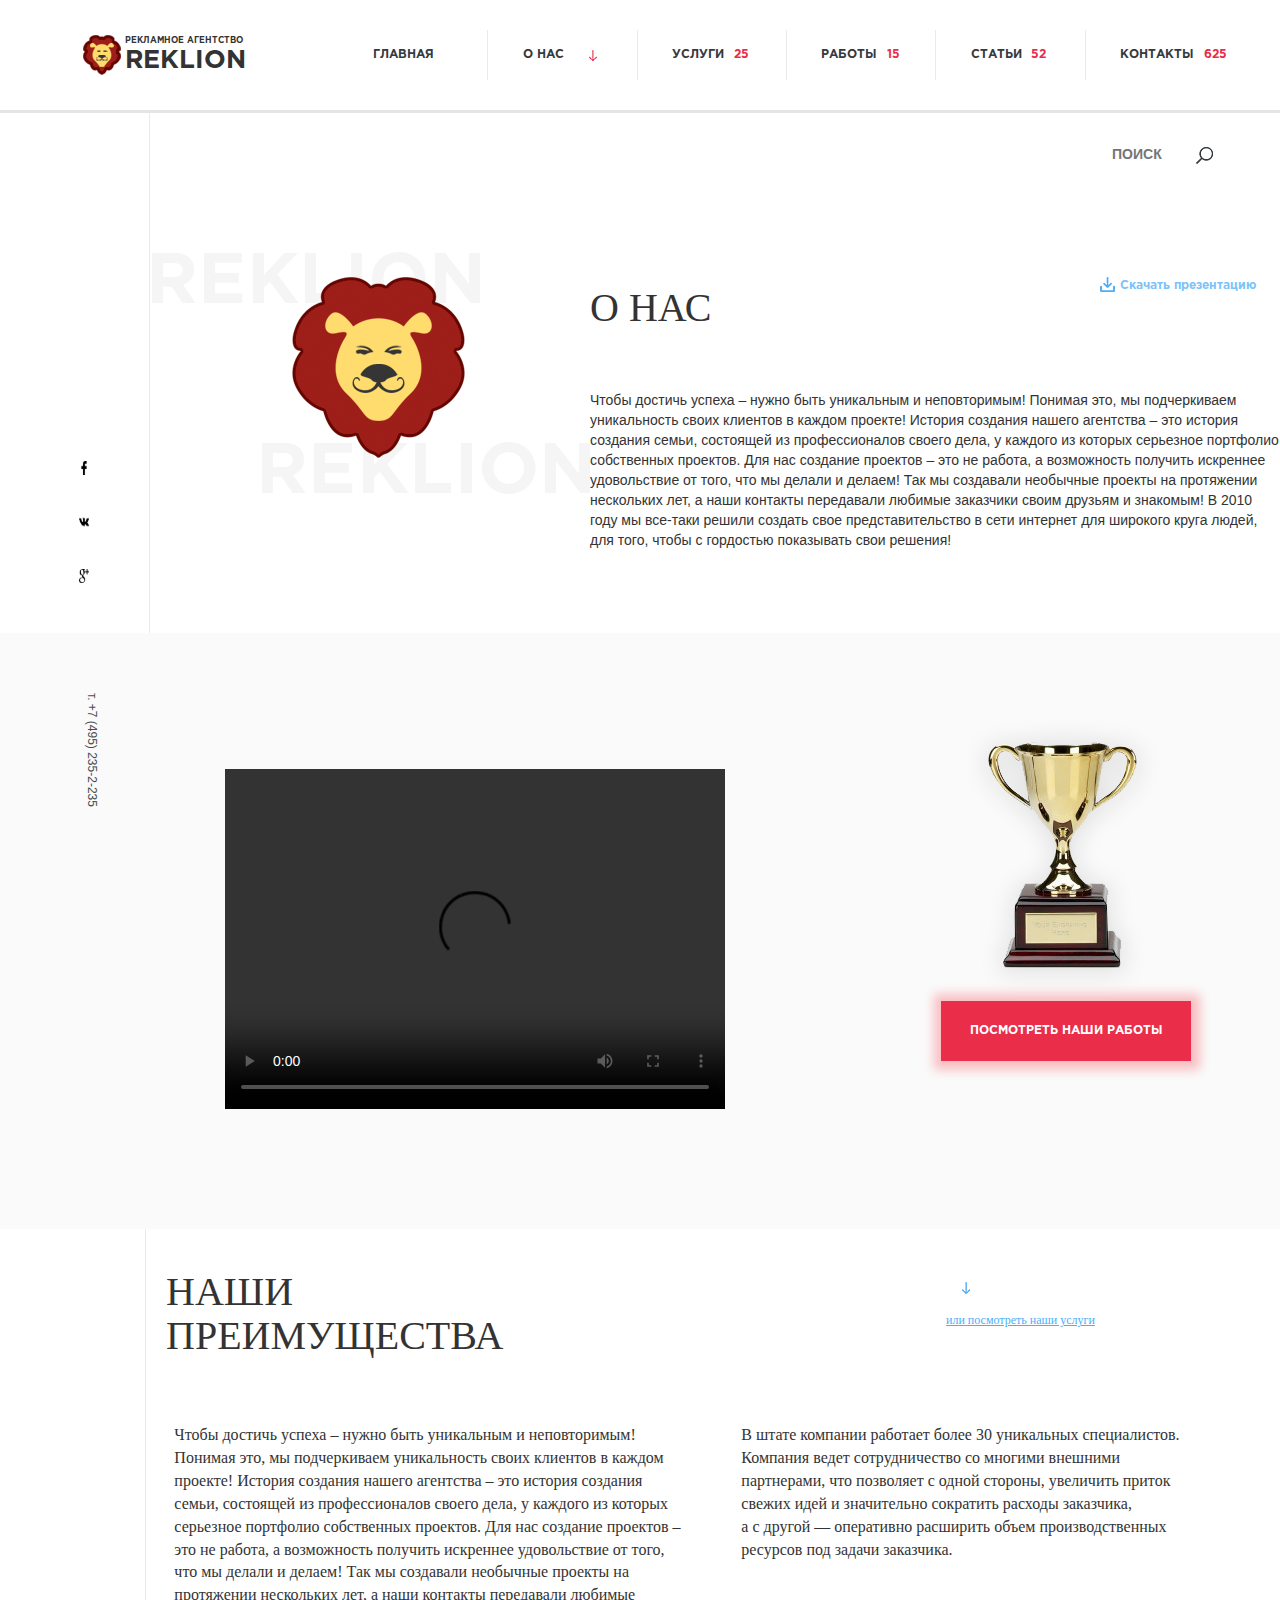
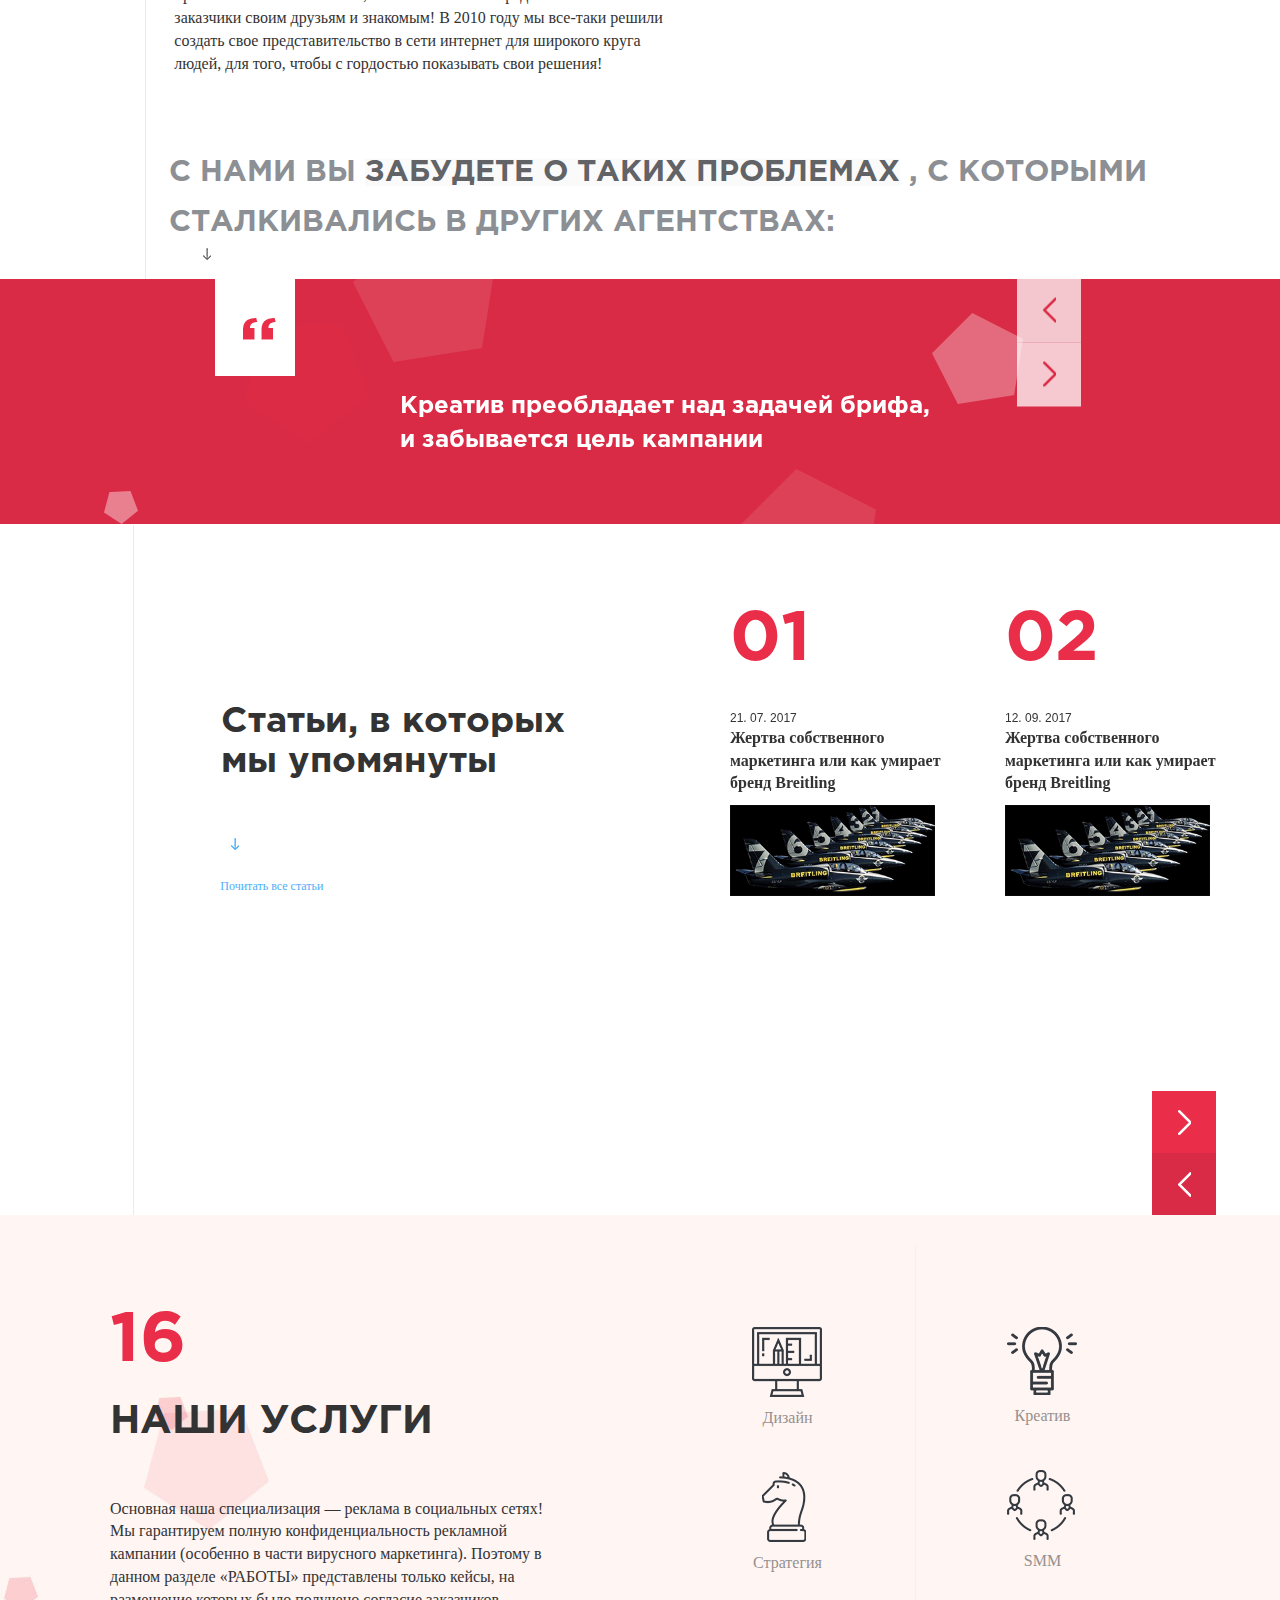
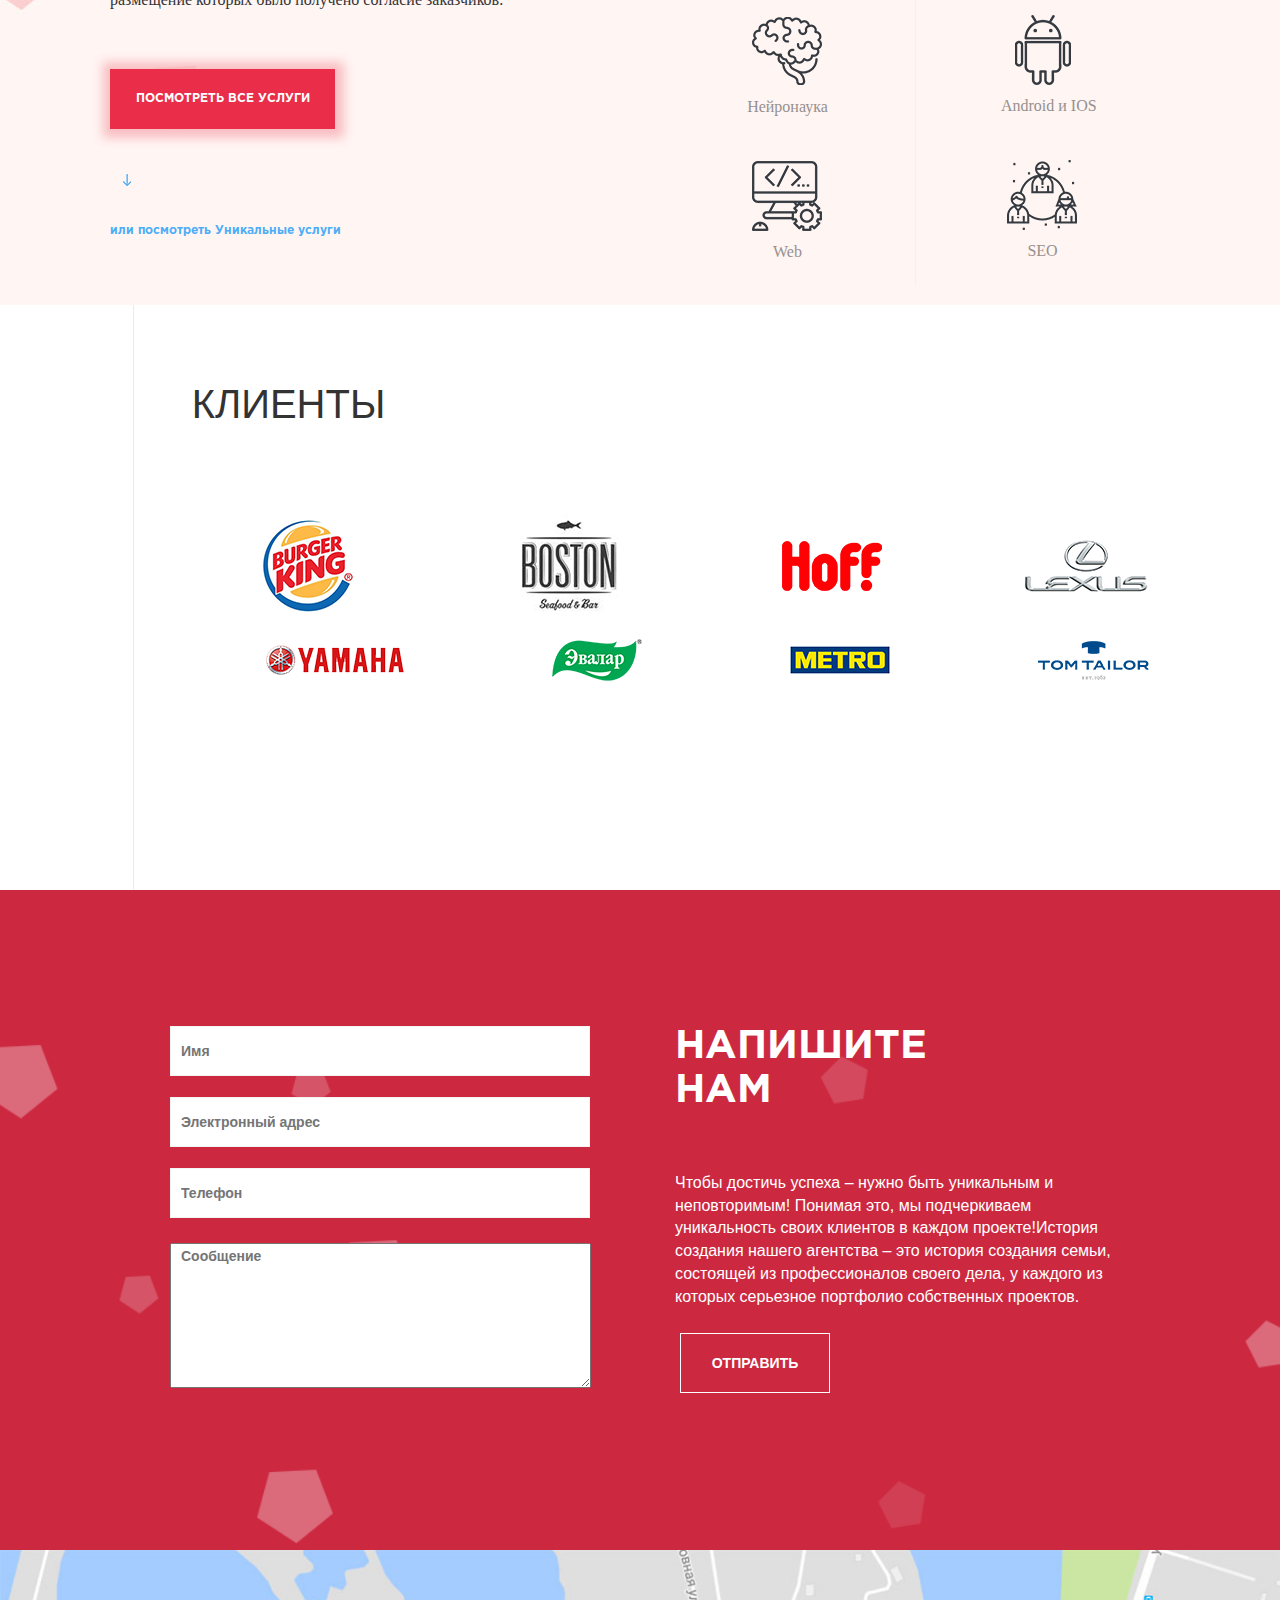
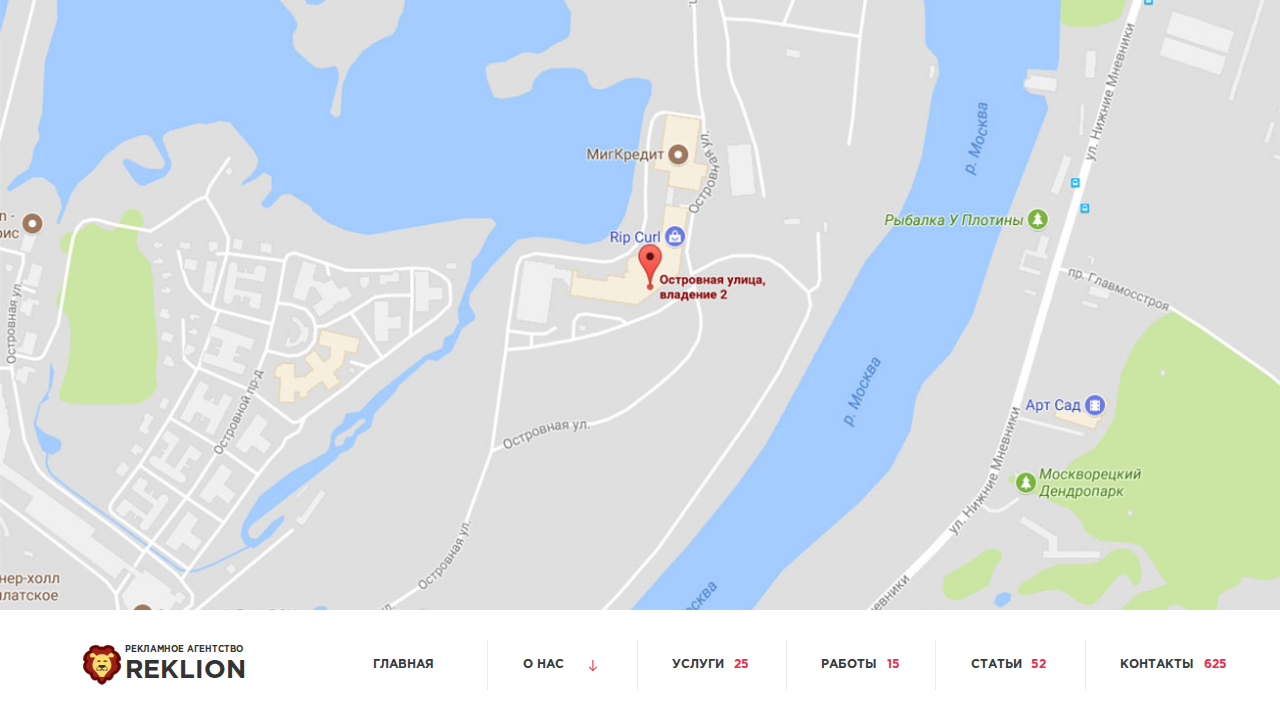
==== commit a6cdd657: "commit-3" ====
--- a/index.html
+++ b/index.html
@@ -35,14 +35,14 @@
                                 <li><a href="reviews.html">ОТЗЫВЫ</a></li>
                                 <li><a href="customers.html">клиенты</a></li>
                                 <li><a href="partners.html">партнеры</a></li>
-                                <li><a href="#">франшиза</a></li>
+                                <li><a href="franchise.html">франшиза</a></li>
                                 <li><a href="goodDeed.html">Благое дело</a></li>
                                 <li><a href="certificate.html">СЕРТИФИКАТЫ</a></li>
                             </ul>
                         </li>
-                        <li><a href="#">Услуги <span>25</span></a></li>
+                        <li><a href="services.html">Услуги <span>25</span></a></li>
                         <li><a href="work.html">Работы <span>15</span></a></li>
-                        <li><a href="#">Статьи <span>52</span></a></li>
+                        <li><a href="articles.html">Статьи <span>52</span></a></li>
                         <li><a href="contacts.html">Контакты <span>625</span></a></li>
                     </ul>
                 </nav>
@@ -54,21 +54,20 @@
                     <div class="side-menu">
                     			<ul class="slide-container" >
 	                    			<li><a href="index.html">Главная</a></li>
-                        			<li><a href="#" class="toogle-menu">О нас</a>
-                            			<ul class="drop-menu">
-			                                <li class="red">О нас:</li>
-			                                <li><a href="#">НАША КОМАНДА</a></li>
+                        			<li><a href="#" class="toogle-media">О нас</a>
+                            			<ul class="drop-media">
+			                                <li><a href="command.html">НАША КОМАНДА</a></li>
 			                                <li><a href="reviews.html">ОТЗЫВЫ</a></li>
 			                                <li><a href="customers.html">клиенты</a></li>
 			                                <li><a href="partners.html">партнеры</a></li>
-			                                <li><a href="#">франшиза</a></li>
+			                                <li><a href="franchise.html">франшиза</a></li>
 			                                <li><a href="goodDeed.html">Благое дело</a></li>
 			                                <li><a href="certificate.html">СЕРТИФИКАТЫ</a></li>
                             			</ul>
                         			</li>
-				                        <li><a href="#">Услуги <span>25</span></a></li>
+				                        <li><a href="services.html">Услуги <span>25</span></a></li>
 				                        <li><a href="work.html">Работы <span>15</span></a></li>
-				                        <li><a href="#">Статьи <span>52</span></a></li>
+				                        <li><a href="articles.html">Статьи <span>52</span></a></li>
 				                        <li><a href="contacts.html">Контакты <span>625</span></a></li>
                     			</ul>
                                     <div class="footer-block">
@@ -103,6 +102,12 @@
                                 <div class="call">
                                     <a href="tel:т. +7 (495) 235-2-235">Позвонить нам</a>
                                 </div>
+                                <div class="media-search">
+                                    <input type="search" placeholder="ПОИСК">
+                                    <button>
+                                        <img src="img/search.png" alt="">
+                                    </button>
+                                </div>
             </div>            
                    </div>
             </div>
@@ -181,7 +186,7 @@
                 <div class="cup">
                     <img src="img/cup.png" alt="">
                     <div class="cup-button">
-                        <a href="#">Посмотреть наши работы</a>
+                        <a href="work.html">Посмотреть наши работы</a>
                     </div>
                 </div>
             </div>
--- a/style.css
+++ b/style.css
@@ -243,7 +243,7 @@
 }
 #search-in.active{
     border-bottom-color: #000;
-    width: 420px;
+    width: 380px;
     right: 30px;
 }
 #search-btn{
@@ -527,7 +527,6 @@
 }
 .articles-left{
     width: 150px;
-    min-height: 660px;
     border-right: 1px solid #e9ecef;
 }
 .articles-right-block{
@@ -1283,7 +1282,7 @@
 	display: flex;
 }
 .experience-left{
-	width: 139px;
+	width: 150px;
 	height: 160px;
 	border-right: 1px solid #e9ecef;
 }
@@ -1830,6 +1829,485 @@
     font-family: Calibri;
 }
 /*partners-end*/
+
+/*articles*/
+
+.articles-img img{
+    width: 500px;
+}
+.articles-img{
+    margin-right: 30px;
+}
+.articles-bg{
+    background-image: url('img/bg-artic.jpg');
+    background-repeat: no-repeat;
+    background-size: 100%;
+    display: flex;
+    justify-content: space-between;
+    margin: auto;
+    -webkit-background-size: 100%;
+}
+.mass-media h2{
+    font-size: 30px;
+    text-transform: uppercase;
+    font-family: GothamPro;
+    font-weight: bold;
+}
+.view{
+    width: 140px;
+    height: 60px;
+    background-color: #ea2e49;
+    box-shadow: 1px 1px 15px 4px #f6c8cf;
+}
+.view a{
+    display: block;
+    text-align: center;
+    line-height: 55px;
+    text-transform: uppercase;
+    color: #fff;
+}
+.view a:hover{
+    color: #fff;
+}
+.articles{
+    display: flex;
+}
+.articles-left{
+    width: 150px;
+    border-right: 1px solid #e9ecef;
+}
+.articles-right-page{
+    width: 100%;
+}
+.articles-item{
+    display: flex;
+    align-items: center;
+    justify-content: space-between;
+    max-width: 1160px;
+    margin-left: 5%;
+}
+.articles-ul{
+    display: flex;
+    width: 50%;
+    justify-content: space-between;
+    padding-top: 80px;
+}
+.articles-ul li{
+    font-size: 30px;
+    font-family: GothamPro;
+    font-weight: bold;
+}
+.art-block{
+    max-width: 1088px;
+    min-height: 205px;
+    margin-left: auto;
+    display: flex;
+    justify-content: space-between;
+}
+.sorting{
+    display: flex;
+    width: 40%;
+    justify-content: space-around;
+    padding-top: 88px;
+}
+.sorting a{
+    font-size: 12px;
+    font-family: GothamPro;
+    position: relative;
+}
+.sorting a:after{
+    content: '';
+    display: block;
+    background-image: url('img/blue-arrow.png');
+    background-repeat: no-repeat;
+    width: 8px;
+    height: 12px;
+    right: -15px;
+    position: absolute;
+    bottom: 1px;
+}
+.color-a{
+    color: #c2c4c5;
+}
+.color-a:hover{
+    color: #f496a4;
+}
+.articles-item-img {
+    display: flex;
+    height: 145px;
+    width: 245px;
+}
+.articles-item-img img{
+    max-width: 100%;
+}
+.articles-text{
+    margin-left: 5%;
+    height: 175px;
+} 
+.articles-text h3{
+    font-size: 12px;
+    font-family: Calibri;
+}
+.articles-text h2{
+    font-size: 16px;
+    font-family: GothamPro;
+}
+.articles-text p{
+    font-size: 16px;
+    font-family: Calibri;
+}
+/*articles-end*/
+
+/*articles-inside*/
+
+.articles-inside{
+    display: flex;
+}
+.articles-inside-left{
+    width: 169px;
+    border-right: 1px solid #e9ecef;
+    height: 820px;
+}
+.articles-inside-right{
+    width: 100%;
+}
+.articles-inside-container{
+    max-width: 980px;
+    min-height: 810px;
+    margin: auto;
+    padding-top: 7%;
+}
+.articles-inside-block{
+    display: flex;
+    align-items: center;
+    justify-content: space-between;
+}
+.articles-inside-img{
+    max-width: 375px;
+    height: 236px;
+}
+.articles-inside-img img{
+    width: 100%;
+    height: 100%;
+}
+.articles-inside-text{
+    max-width: 500px;
+}
+.articles-inside-text h3{
+    font-size: 12px;
+}
+.articles-inside-text h2{
+    font-size: 24px;
+    font-family: GothamPro;
+}
+.articles-inside-text p{
+    font-size: 16px;
+    font-family: Calibri;
+}
+.articles-inside-p{
+    padding-top: 50px;
+}
+.articles-inside-p p{
+    font-size: 16px;
+    font-family: Calibri;
+}
+.articles-inside-bottom{
+    height: 200px;
+    width: 100%;
+    display: flex;
+    justify-content: space-between;
+    align-items: center;
+    flex-wrap: wrap;
+}
+.btn-articles{
+    width: 375px;
+    height: 30px;
+}
+.btn-articles a{
+    display: block;
+    color: #c2c4c5;
+    font-size: 30px;
+    text-decoration: none;
+    text-transform: uppercase;
+}
+.btn-articles a:hover{
+    color: #f0bec6;
+}
+.btn-articles a:focus{
+    color: #f0bec6;
+}
+/*articles-inside-end*/
+
+/*franchise*/
+.franchise{
+    display: flex;
+    position: relative;
+}
+.franchise-left{
+    width: 150px;
+    border-right: 1px solid #e9ecef;
+}
+.franchise-right{
+    width: 100%;
+}
+.franchise-container{
+    max-width: 980px;
+    margin: auto;
+}
+.franchise-caption{
+    max-width: 420px;
+}
+.franchise-caption h2{
+    font-size: 30px;
+    font-family: GothamPro;
+}
+.franchise-block h2{
+    font-size: 14px;
+    font-family: GothamPro;
+    position: relative;
+    text-transform: uppercase;
+}
+.franchise-block h2:before{
+    content: '';
+    display: block;
+    background-image: url('img/solid.png');
+    width: 40px;
+    height: 2px;
+    position: absolute;
+    bottom: -1px;
+    left: 2px;
+}
+.franchise-block h3{
+    font-size: 16px;
+    font-family: Calibri;
+    font-weight: bold;
+}
+.franchise-block p{
+    font-size: 14px;
+    font-family: Calibri;
+}
+.franchise-block li{
+    font-size: 14px;
+    font-family: Calibri;
+    padding-top: 2%;
+}
+.who{
+    width: 100%;
+    height: 400px;
+    display: flex;
+    background-image:  url('img/who-bg.jpg');
+    background-repeat: no-repeat;
+    -webkit-background-size: cover;
+    background-size: cover;
+    position: absolute;
+    left: 0;
+    right: 0;
+}
+.who-block{
+    display: flex;
+    width: 860px;
+    margin: auto;
+    align-items: center;
+    justify-content: space-between;
+}
+.who-item{
+    width: 40%;
+    display: flex;
+    align-items: flex-start;
+    justify-content: space-between;
+}
+.faq{
+    padding-top: 34%;
+}
+.faq-caption{
+    height: 100px;
+    display: flex;
+    align-items: end;
+}
+.faq-caption h4{
+    font-size: 14px;
+    font-family: Calibri;
+    text-transform: uppercase;
+}
+.application{
+    padding-top: 8%;
+}
+.application h2{
+    font-size: 14px;
+    font-family: Calibri;
+    margin-bottom: 5%;
+}
+.application-btn{
+    width: 200px;
+    height: 60px;
+    background-color: #ea2e49;
+    -webkit-box-shadow: 1px 1px 10px 8px #f9bec2;
+            box-shadow: 1px 1px 10px 8px #f9bec2;
+    margin: auto;
+}
+.application-btn a{
+    display: block;
+    text-align: center;
+    color: #fff;
+    font-family: Calibri;
+    line-height: 60px;
+}
+.application-btn a:hover{
+    color: #fff;
+}
+/*franchise-end*/
+
+/*services*/
+
+.services-page{
+    display: flex;
+    position: relative;
+}
+.services-page-left{
+    width: 150px;
+    border-right: 1px solid #e9ecef;
+}
+.services-page-right{
+    width: 100%;
+}
+.services-page-ul{
+    display: flex;
+    max-width: 970px;
+    margin: auto;
+    justify-content: space-between;
+    flex-wrap: wrap;
+    min-height: 120px;
+}
+.services-page-tabs-caption{
+    height: 155px;
+}
+.services-page-tabs{
+    height: 300px;
+}
+.services-page-tabs-caption h2{
+    font-size: 30px;
+    text-transform: uppercase;
+    font-family: GothamPro;
+    padding-left: 9%;
+    padding-top: 5%;
+}
+.services-page-ul img{
+    display: block;
+}
+.tab-a{
+    display: block;
+    text-align: center;
+    color: #8d8d8d;
+    text-decoration: none;
+    position: relative;
+}
+.services-container{
+    background-color: #fff6f2;
+    box-sizing: border-box;
+    padding: 2% 5% 5% 18%;
+    position: absolute;
+    left: 0;
+}
+
+.services-page-bot{
+    padding-top: 4%;
+}
+.services-page-bot p{
+    font-size: 16px;
+    font-family: Calibri;
+    font-weight: bold;
+}
+.services-page-bot li{
+    font-size: 16px;
+    font-family: Calibri;
+    color: #ea2e49;
+    padding-top: 1%;
+}
+.unique-services{
+    padding-top: 77%;
+}
+.unique-caption{
+    max-width: 100%;
+    min-height: 215px;
+}
+.unique-caption h2{
+    font-size: 40px;
+    font-family: GothamPro;
+    text-transform: uppercase;
+    padding-top: 5%;
+    padding-left: 9%;
+}
+.unique-container{
+    max-width: 960px;
+    min-height: 720px;
+    margin: auto;
+    display: flex;
+    flex-wrap: wrap;
+    justify-content: space-between;
+    align-items: center;
+}
+.unique-block{
+    flex-basis: 300px;
+}
+.unique-block h2{
+    color: red;
+    font-size: 36px;
+    font-family: GothamPro;
+
+}
+.unique-block h3{
+    font-size: 14px;
+    font-weight: bold;
+    font-family: GothamPro;
+}
+.unique-block p{
+    font-size: 14px;
+    font-family: Calibri;
+}
+.unique-btn{
+    width: 150px;
+    height: 60px;
+    border: 2px solid #ea2e49;
+}
+.unique-btn a{
+    display: block;
+    text-align: center;
+    line-height: 55px;
+    color: #ea2e49;
+    text-decoration: none;
+    font-family: Calibri;
+}
+.unique-btn:hover{
+    background-color: #ea2e49;
+}
+.unique-btn:active{
+    background-color: #e61740;
+}
+.unique-btn a:hover{
+    color: #fff;
+    text-decoration: none;
+}
+.active .tab-a{
+    color: #ea324d;
+    text-decoration: none;
+}
+.active .tab-a:after{
+    content: '';
+    display: block;
+    background-image: url('img/long-red.png');
+    width: 1px;
+    height: 47px;
+    position: absolute;
+    left: 35px;
+    bottom: -80px;
+    z-index: 1;
+}
+.tab-a:hover{
+    color: #ea324d;
+    text-decoration: none;
+}
+/*services-end*/
+
 /*media*/
 @media only screen and (max-width: 768px){
 	.menu{
@@ -1842,6 +2320,7 @@
 		display: block;
 		width: 35px;
 		height: 35px;
+        padding-right: 5%;
 	}
     #side-toggle a{
         display: block;
@@ -1855,7 +2334,7 @@
 		z-index: 1;
 		position: absolute;
 		top: 115px;
-		height: 530px;
+		height: 650px;
         opacity: 0;
         box-sizing: border-box;
         padding: 2%;
@@ -1868,6 +2347,38 @@
 
 	}
     .drop-menu{
+        display: block;
+    }
+    .media-search{
+        max-width: 570px;
+        min-height: 60px;
+        margin: auto;
+        padding-top: 5%;
+        position: relative;
+    }
+    .media-search input{
+        border: 1px solid #f2f2f2;
+        width: 100%;
+        height: 60px;
+        box-sizing: border-box;
+        padding-left: 5%;
+    }
+    .media-search button{
+        background-color: #fff;
+        border: none;
+        position: absolute;
+        right: 0px;
+        top: 34px;
+        width: 40px;
+        height: 59px;
+    }
+    .drop-media{
+        transform: translateY(-210px);
+        display: none;
+        transition: 0.3s;
+    }
+    .drop-media.media-active{
+        transform: translateY(0px);
         display: block;
     }
 	.top-nav{
@@ -1914,7 +2425,8 @@
 	.work-left,
 	.advantages-left,
 	.articles-left,
-	.clients-left{
+	.clients-left,
+    .services-page-left{
 		display: none;
 	}
 	.about{
@@ -2018,6 +2530,7 @@
 	}
 	.write-form textarea{
 		width: 100%;
+        margin-bottom: 6%;
 	}
 	.write-text{
     	width: 100%;
@@ -2100,12 +2613,23 @@
 		color: #fff;
 		text-decoration: none;
 	}
+    /*reviews*/
+    .reviews-item{
+        display: block;
+    }
+    .reviews-block{
+        box-sizing: border-box;
+        padding-left: 5%;
+    }
 	/*contants-medi*/
 	.contacts-caption-left,
 	.contacts-caption-search,
 	.contacts-content-left{
 		display: none;
 	}
+    .all-content-left{
+        display: none;
+    }
 	.contacts-caption-h2{
 		padding-left: 5%;
 	}
@@ -2216,6 +2740,12 @@
         display: block;
         height: 210px;
     }
+    .inside-left{
+        display: none;
+    }
+    .inside-right{
+        min-height: 2629px;
+    }
     /*partners*/
     .partners-block{
         height: 590px;
@@ -2230,4 +2760,160 @@
     .partners-text{
         margin: auto;
     }
-}+    /*articles*/
+    .art-block{
+        display: block;
+        max-width: 708px;
+    }
+    .articles-ul{
+        display: block;
+        width: 100%;
+    }
+    .articles-ul li{
+        padding-top: 10px;
+    }
+    .articles-item{
+        display: block;
+    }
+    .articles-item-img {
+        height: 198px;
+        width: 350px;
+        margin: auto;
+    }
+    .sorting{
+        padding: 20px 0;
+    }
+
+    /*articles-inside*/
+    .articles-inside-left{
+        display: none;
+    }
+    .articles-inside-block{
+        display: block;
+        max-width: 660px;
+        margin: auto;
+    }
+    .articles-inside-text,
+    .articles-inside-img{
+        max-width: 100%;
+    }
+    .articles-inside-p {
+        padding: 37px;
+    }
+    .articles-inside-bottom{
+        width: 50%;
+        display: block;
+        margin: auto;
+    }
+    .btn-articles{
+        padding-top: 5%
+    }
+    /*franshise*/
+    .franchise-left{
+        display: none;
+    }
+    .who{
+        position: relative;
+    }
+    .faq{
+        padding-top: 0;
+    }
+    .toogle-media.media-active{
+        display: block;
+    }
+    .franchise{
+        max-width: 670px;
+        margin: auto;
+    }
+    /*services*/
+    .services-container{
+        position: relative;
+    }
+    .unique-services {
+        padding-top: 0;
+    }
+    .unique-container{
+        padding: 0 5%; 
+    }
+    .services-container{
+        padding-left: 5%;
+    }
+
+}
+@media only screen and (max-width: 460px){
+    .clients-item-bot{
+        display: none;
+    }
+    .clients-item-top{
+        width: 90%;
+        padding: 0 2%;
+        flex-wrap: wrap;
+    }
+    .red-right,
+    .red-left {
+        visibility: hidden;
+    }
+    .advantages-text-bot h2{
+        line-height: 20px;
+    }
+    .view-services{
+        bottom: 120px;
+        left: 20px;
+    }
+    .write-p{
+        padding: 1%;
+        height: 160px;
+    }
+    .about-tex{
+        padding: 0 5%;
+    }
+    #side-toggle{
+        padding-right: 15%;
+    }
+    /*command*/
+    .team-item{
+        width: 50%;
+    }
+    .hide{
+        display: none;
+    }
+    /*.customers*/
+    .customers-item{
+        max-width: 315px;
+        margin: auto;
+    }
+    /*.partners*/
+    .partners-text{
+        padding: 5% 3% 0 3%;
+    }
+    /*goodDeed*/
+    .goodDeed-photoBlock{
+        min-height: 300px;
+    }
+    .photoBlock-item{
+        width: 210px;
+    }
+    /*services*/
+    .unique-block{
+        margin: auto;
+    }
+    .unique-btn{
+        width: 100%;
+    }
+    /**/
+    .sorting{
+        width: 100%;
+    }
+    .articles-ul{
+        padding-left: 8%;
+    }
+    .articles-item{
+        min-height: 460px;
+    }
+    .articles-inside-bottom{
+        width: 80%;
+    }
+    .btn-articles{
+        padding-top: 15%;
+    }
+}   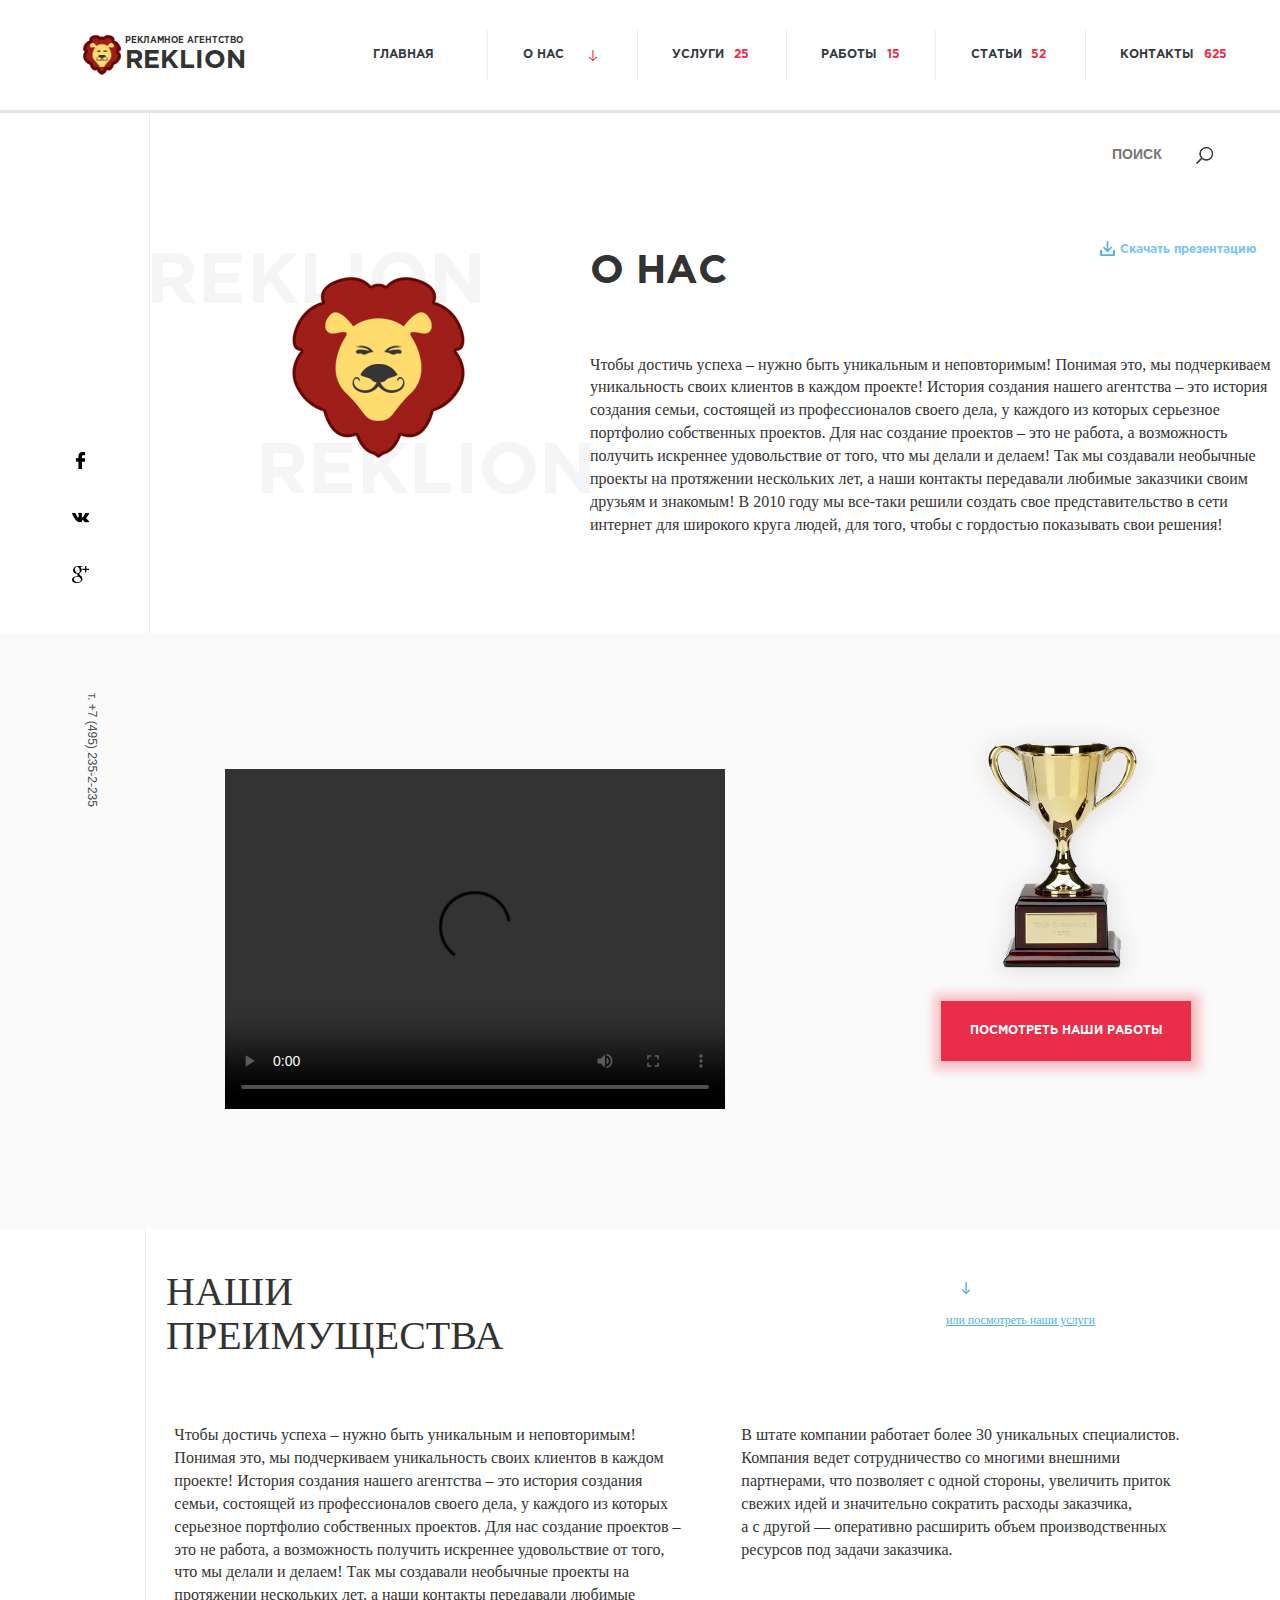
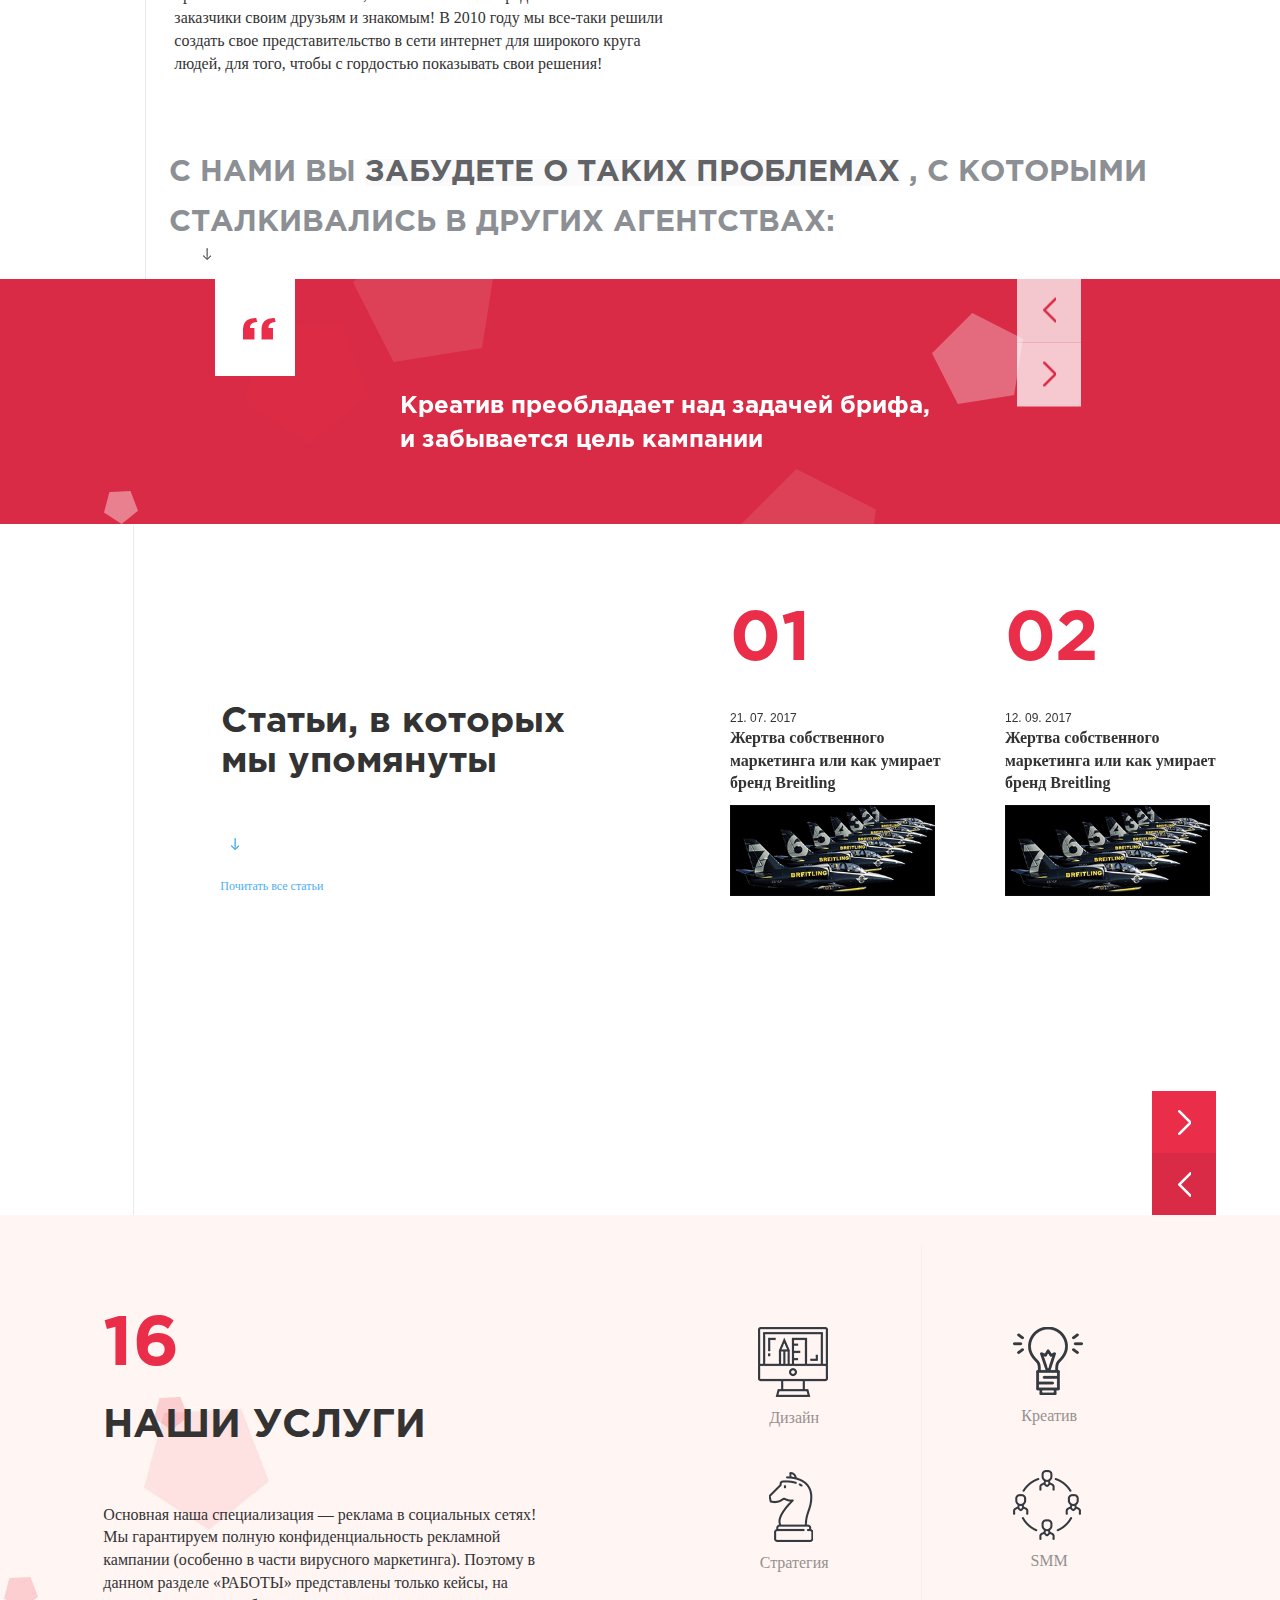
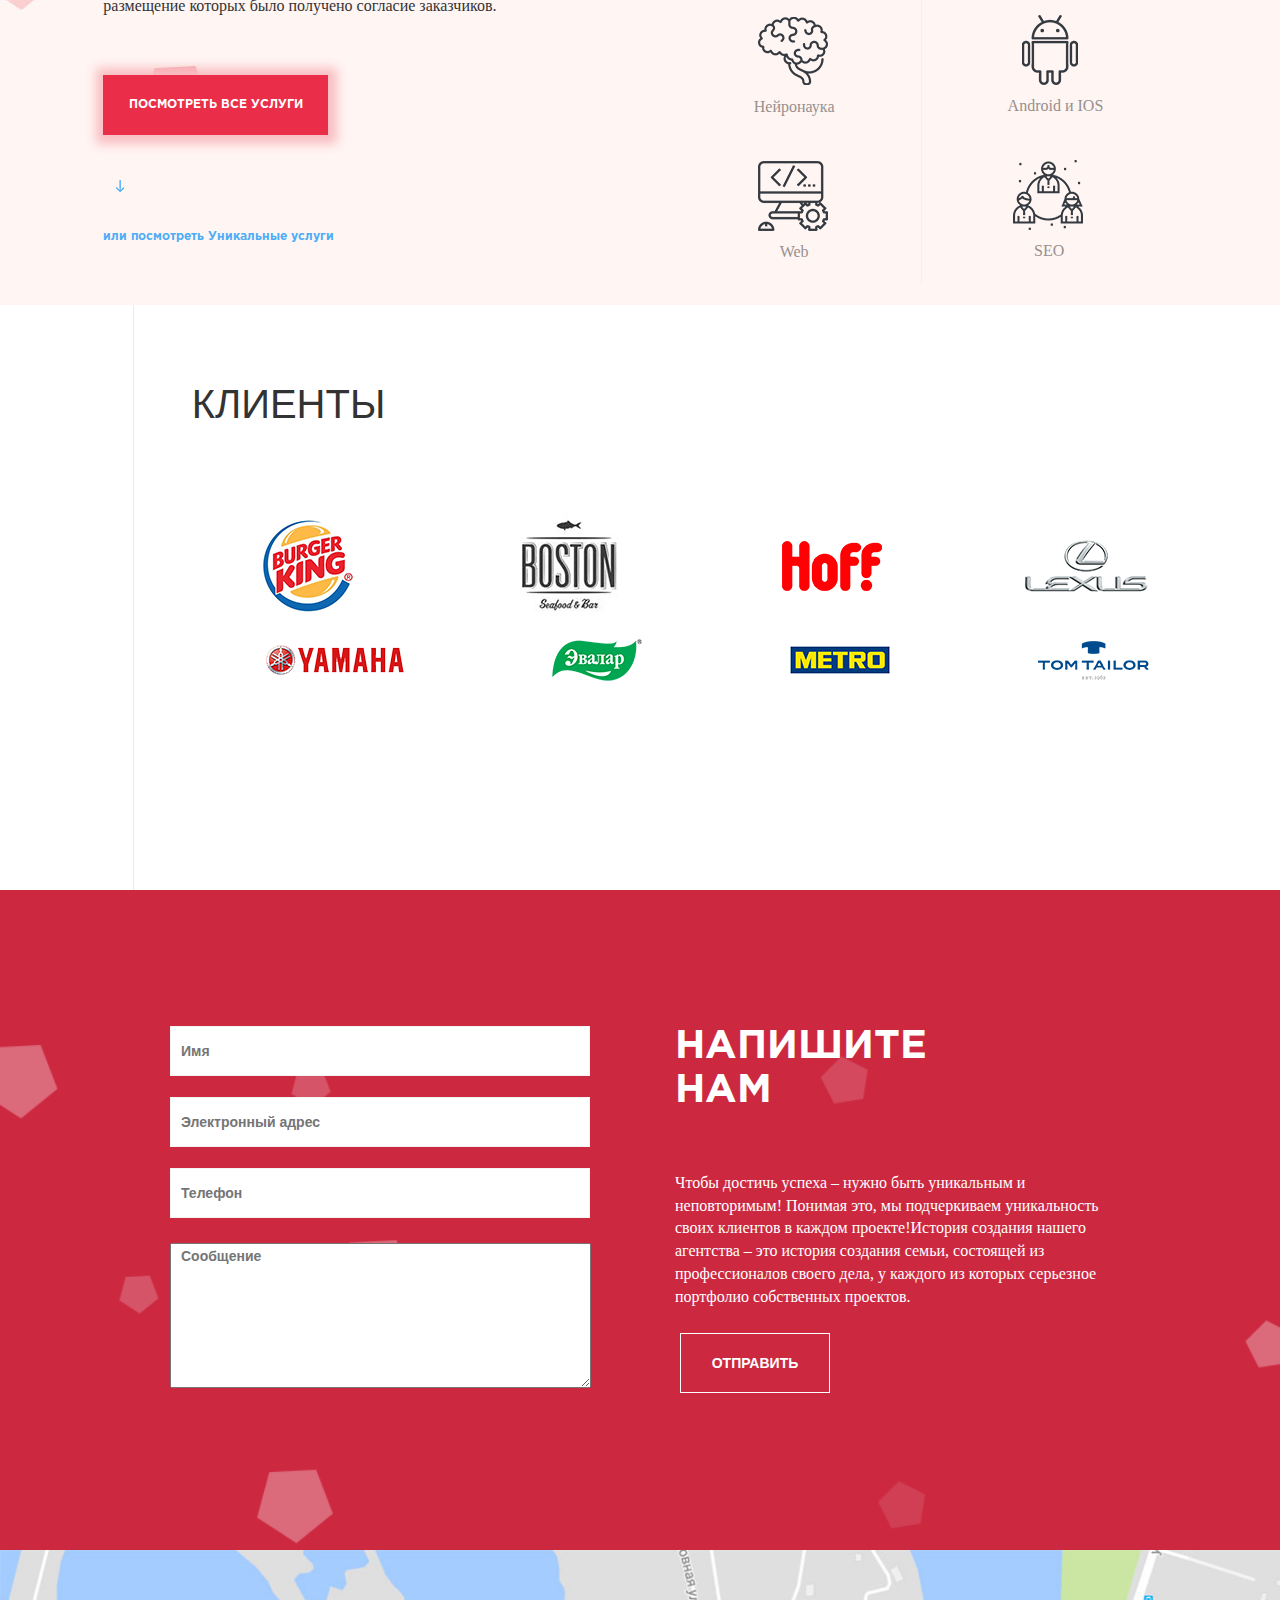
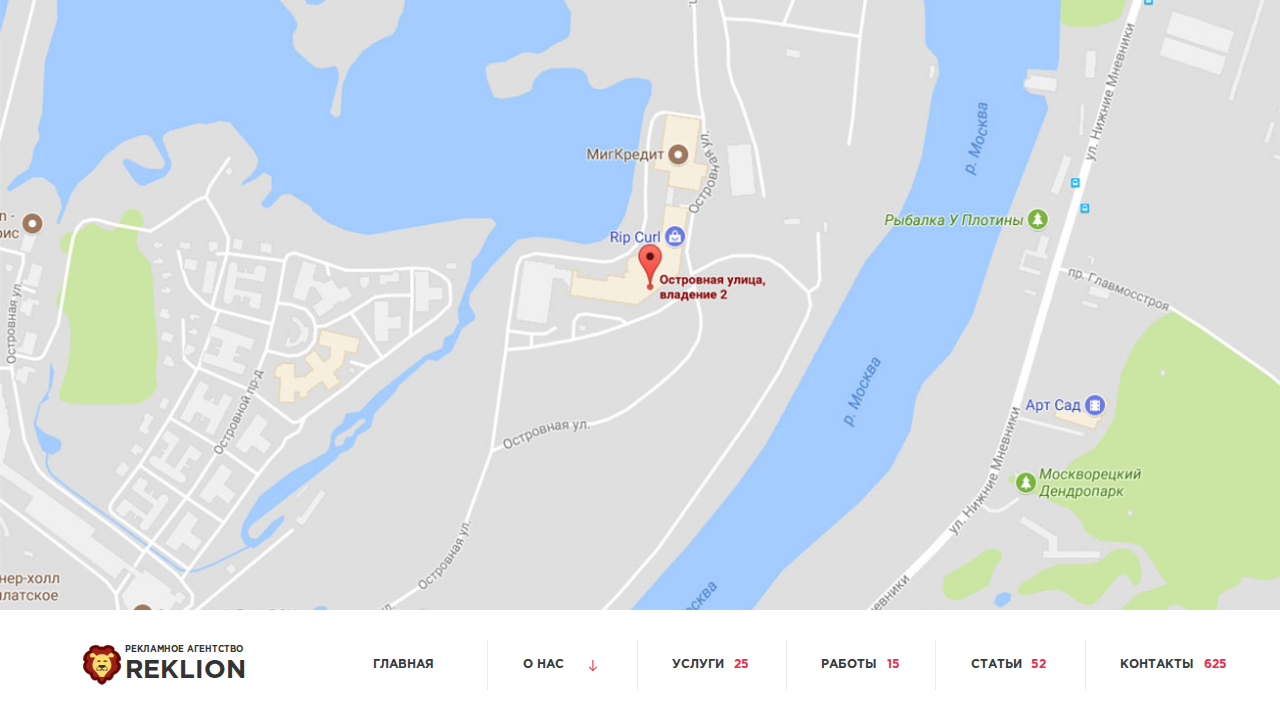
==== commit 3be9f945: "commit-4" ====
--- a/index.html
+++ b/index.html
@@ -200,7 +200,7 @@
                             <h2>Наши <br>
                                 преимущества</h2>
                             <div class="view-services">
-                                <a href="#">или посмотреть наши услуги</a>
+                                <a href="services.html">или посмотреть наши услуги</a>
                             </div>
                         </div>
                         <div class="advantages-p">
@@ -264,7 +264,7 @@
             			 мы упомянуты</h2>
             		</div>
             		<div class="get">
-            			<a href="#">Почитать  все статьи</a>
+            			<a href="articles.html">Почитать  все статьи</a>
             		</div>
             	</div>
             	<div class="articles-slider">
--- a/style.css
+++ b/style.css
@@ -187,8 +187,8 @@
 }
 .social-about img{
     display: block;
-    width: 10px;
-    height:14px;
+    width: 17px;
+    height:17px;
     margin-bottom: 40px;
 }
 .about-right{
@@ -212,19 +212,30 @@
 .common-text{
     -ms-flex-preferred-size: 690px;
         flex-basis: 690px;
-    margin-top: 80px;
+    margin-top: 30px;
+}
+.common-text h2{
+    font-family: GothamPro;
+    font-size: 30px;
+}
+.common-text p{
+    font-family: Calibri;
+    font-size: 16px;
 }
 .text{
     padding-top: 50px;
 }
+.text{
+    font-family: Calibri;
+} 
 .about-caption h2{
     font-size: 40px;
-    font-family: GothamPro sans-serif;
+    font-family: GothamPro;
     text-transform: uppercase;
 }
 .common p{
     font-size: 16px;
-    font-family: Calibri, sans-serif;
+    font-family: Calibri;
 }
 .search{
     position: absolute;
@@ -630,14 +641,21 @@
 	font-weight: bold;
 }
 .services{
-	max-width: 100%;
+	max-width: 1340px;
 	min-height: 660px;
 	background-image: url(img/services-bg.jpg);
 	background-size: cover;
 	background-repeat: no-repeat;
 }
+#slider-none{
+    display: none;
+}
 .tab-block{
 	margin-top: 20%;
+    max-width: 460px;
+}
+.services-caption{
+    width: 80%;
 }
 .services-caption h2{
 	font-size: 70px;
@@ -648,7 +666,7 @@
 	font-family: GothamPro;
 }
 .services-text{
-	width: 440px;
+	width: 100%;
 	padding-top: 10%;
 }
 .services-button{
@@ -869,6 +887,7 @@
 	font-size: 16px;
 	color: #fff;
 	padding-top: 11%;
+    font-family: Calibri;
 }
 .form-button{
 	position: absolute;
@@ -1852,6 +1871,11 @@
     text-transform: uppercase;
     font-family: GothamPro;
     font-weight: bold;
+    margin-top: 0;
+}
+.mass-media p{
+    font-size: 16px;
+    font-family: Calibri;
 }
 .view{
     width: 140px;
@@ -1868,6 +1892,7 @@
 }
 .view a:hover{
     color: #fff;
+    text-decoration: none;
 }
 .articles{
     display: flex;
@@ -1910,10 +1935,17 @@
     justify-content: space-around;
     padding-top: 88px;
 }
-.sorting a{
+.sorting li{
     font-size: 12px;
     font-family: GothamPro;
     position: relative;
+}
+.sorting a{
+    position: relative;
+    color: #4dadf7;
+}
+.sorting a:hover{
+    color: #4dadf7;
 }
 .sorting a:after{
     content: '';
@@ -2193,6 +2225,14 @@
 }
 .services-page-ul img{
     display: block;
+}
+.services-page-text p{
+    font-family: Calibri;
+    font-size: 16px;
+}
+.services-title h2{
+    font-size: 30px;
+    font-family: GothamPro;
 }
 .tab-a{
     display: block;
@@ -2344,7 +2384,7 @@
 		        transform: translateX(0px);
 		position: absolute;
         opacity: 1;
-
+		z-index: 5;
 	}
     .drop-menu{
         display: block;
@@ -2452,7 +2492,7 @@
 		margin: auto;
 	}
 	.about-tex-p p{
-		font-size: 16px;
+		font-size: 15px;
 		font-family: Calibri;
 	}
 	.cup img{
@@ -2487,6 +2527,8 @@
 	}
 	.advantages-text-right p{
 		width: 100%;
+        height: 445px;
+        font-size: 15px;
 	}
 	.first-p{
     	padding: 0 2%;
@@ -2511,6 +2553,14 @@
 	.articles-slider{
 		min-height: 450px;
 	}
+    .quote-sl{
+        width: 900px;
+    }
+    .quote-sl-text {
+        top: 50px;
+        left: 140px;
+        padding: 15px;
+    }
 	.red-right,
 	.slick-arrow{
 		display: none;
@@ -2534,7 +2584,7 @@
 	}
 	.write-text{
     	width: 100%;
-    	height: 250px;
+    	height: 300px;
     	margin-top: -100px;
     	margin-left: 2%;
 	}
@@ -2652,12 +2702,12 @@
 	.command-left{
 		display: none;
 	}
-	#none{
-		display: none;
-	}
 	.advantages-page{
 		display: none;
 	}
+    .none{
+        display: none;
+    }
 	/*goodDeed*/
 	.goodDeed-container-left{
 		display: none;
@@ -2687,6 +2737,12 @@
 	.certificate-left{
 		display: none;
 	}
+    .services-slider-none{
+        display: none;
+    }
+    #slider-none{
+        display: block;
+    }
 	.none{
 		display: none;
 	}
@@ -2739,6 +2795,7 @@
     .work-ul{
         display: block;
         height: 210px;
+        padding: 5%;
     }
     .inside-left{
         display: none;
@@ -2796,6 +2853,7 @@
     .articles-inside-text,
     .articles-inside-img{
         max-width: 100%;
+        padding: 0 5%;
     }
     .articles-inside-p {
         padding: 37px;
@@ -2818,13 +2876,22 @@
     .faq{
         padding-top: 0;
     }
-    .toogle-media.media-active{
+    .toogle-franchise.media-active{
         display: block;
     }
     .franchise{
         max-width: 670px;
         margin: auto;
     }
+    .drop-franchise{
+        display: none;
+    }
+   .toogle-franchise.franchise-active{
+        display: block;
+    }
+        .toogle-franchise{
+        cursor: pointer;
+    }
     /*services*/
     .services-container{
         position: relative;
@@ -2838,9 +2905,38 @@
     .services-container{
         padding-left: 5%;
     }
+    .franchise-block{
+        width: 100%;
+        height: 90px;
+        background-color: #fcfcfc;
+        margin: auto;
+    }
+    .franchise-block h2{
+        padding-top: 5%;
+        text-align: center;
+    }
+    .franchise-block h3{
+        padding-top: 5%;
+        text-align: center;
+        cursor: pointer;
+    }
+    .franchise-block p{
 
+    }
 }
 @media only screen and (max-width: 460px){
+    .services-caption h2{
+        font-size: 60px;
+    }
+    .services-caption h3{
+        font-size: 20px;
+    }
+    .services-text p{
+        font-size: 14px;
+    }
+    .tab-block{
+        padding: 0 10px;
+    }
     .clients-item-bot{
         display: none;
     }
@@ -2860,6 +2956,65 @@
         bottom: 120px;
         left: 20px;
     }
+    .media-search button{
+        right: 1px;
+        top: 21px;
+    }
+    .view-services {
+        bottom: 120px;
+        left: 100px;
+    }
+    .advantages-text-right{
+        margin-top: 30px;
+    }
+    .articles-caption{
+        padding-left: 5%;
+    }
+    .articles-right{
+        position: relative;
+    }
+    .services-tab{
+        position: relative;
+    }
+    .viev-serv{
+        position: absolute;
+        bottom: 20px;
+        left: 58px;
+        z-index: 5;
+    }
+    .tab-block{
+        padding-top: 0;
+    }
+    .list-tabs ul{
+        padding-top: 0;
+    }
+    .gray-line::after{
+        display: none;
+    }
+    .viev-serv a::before{
+        display: none;
+    }
+    .view-services a::before{
+        display: none;
+    }
+    .get{
+        padding: 0;
+        position: absolute;
+        bottom: 57px;
+        left: 120px;
+        z-index: 5;
+    }
+    .quote-sl{
+        width: 1065px;
+    }
+    .quote-sl-text {
+        top: 100px;
+        left: 10px;
+    }
+    .quote-sl-text p{
+        font-size: 17px;
+        text-align: center;
+    }
     .write-p{
         padding: 1%;
         height: 160px;
@@ -2870,11 +3025,15 @@
     #side-toggle{
         padding-right: 15%;
     }
+    .experience-text{
+        padding-left: 17%;
+        padding-top: 14%;
+    }
     /*command*/
     .team-item{
         width: 50%;
     }
-    .hide{
+    .none-two{
         display: none;
     }
     /*.customers*/
@@ -2900,6 +3059,9 @@
     .unique-btn{
         width: 100%;
     }
+    .unique-caption h2{
+        font-size: 32px;
+    }
     /**/
     .sorting{
         width: 100%;
@@ -2916,4 +3078,19 @@
     .btn-articles{
         padding-top: 15%;
     }
-}   +    /**/
+    .left{
+        padding-left: 10%;
+    }
+}   
+@media only screen and (max-width: 320px){
+    .quote-sl-text p{
+        font-size: 14px;
+    }
+    .articles-caption h2{
+        font-size: 29px;
+    }
+    .articles-text{
+        height: 275px;
+    }
+}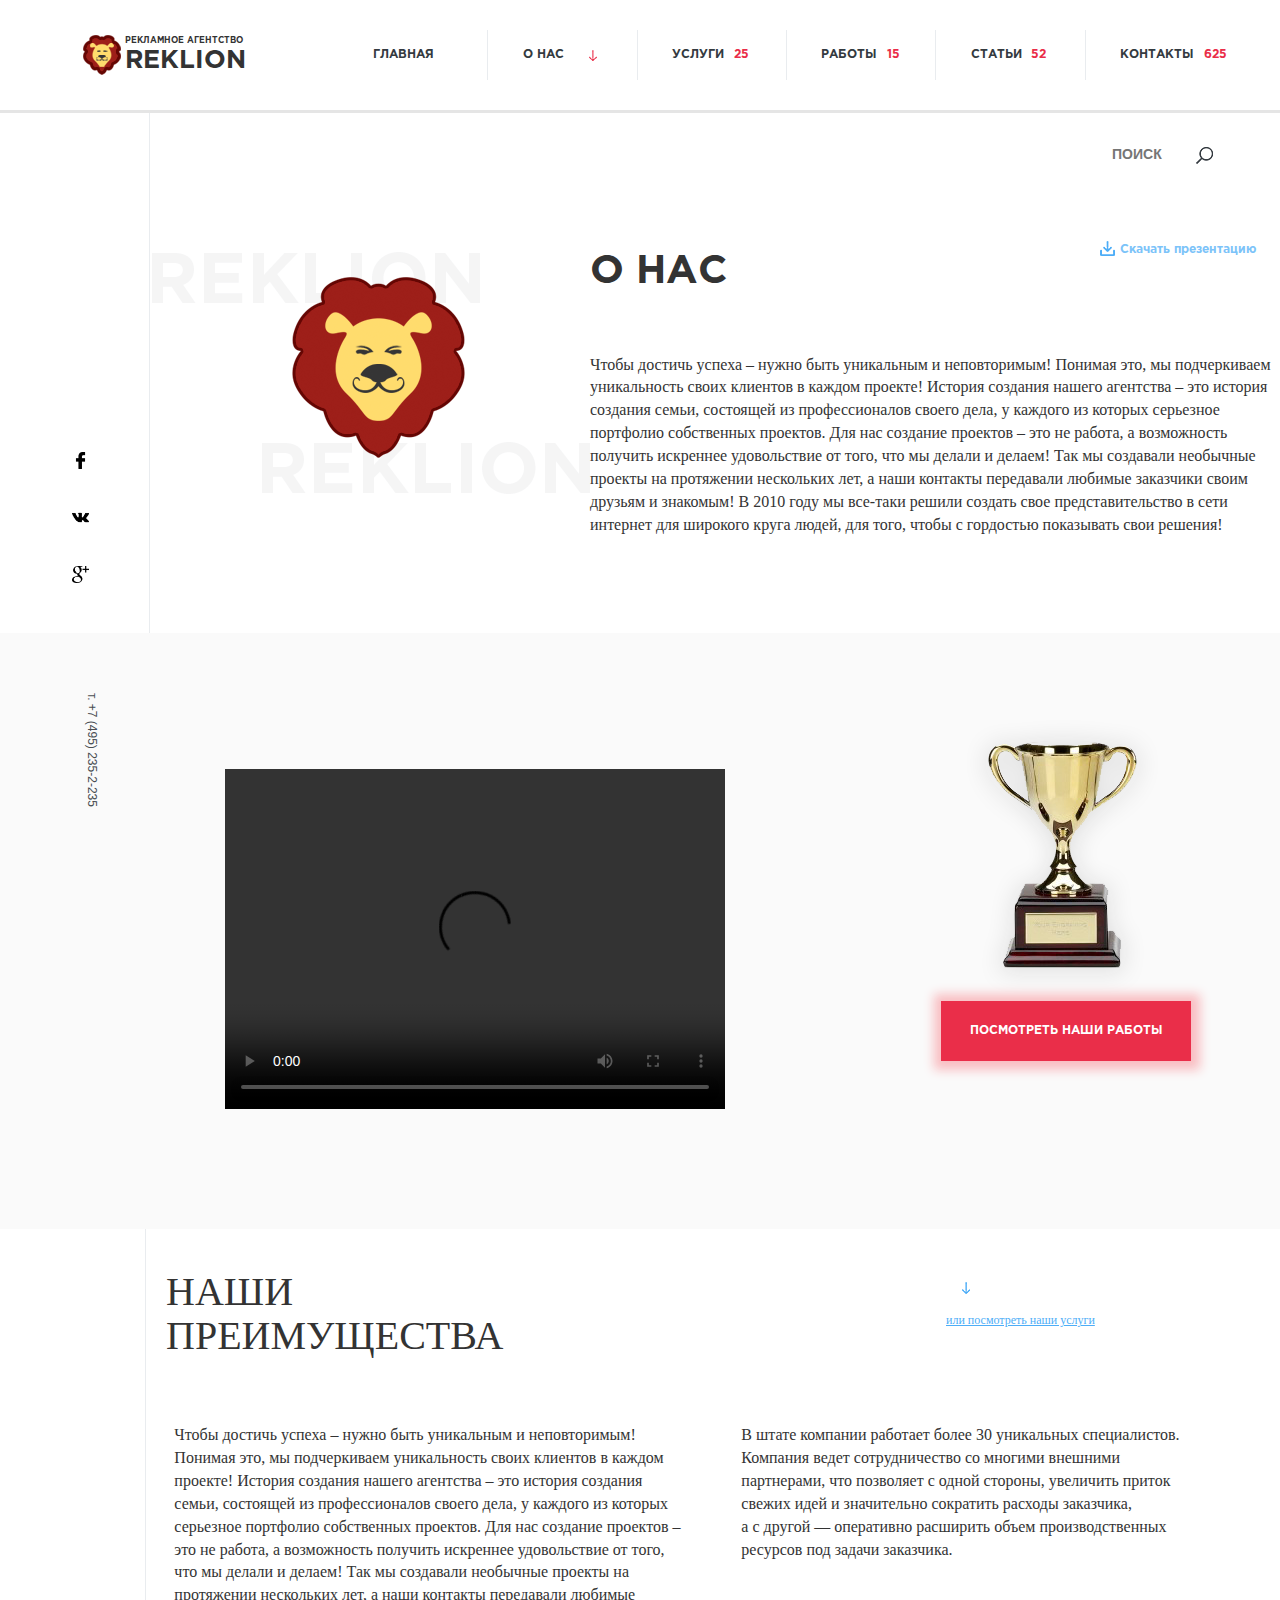
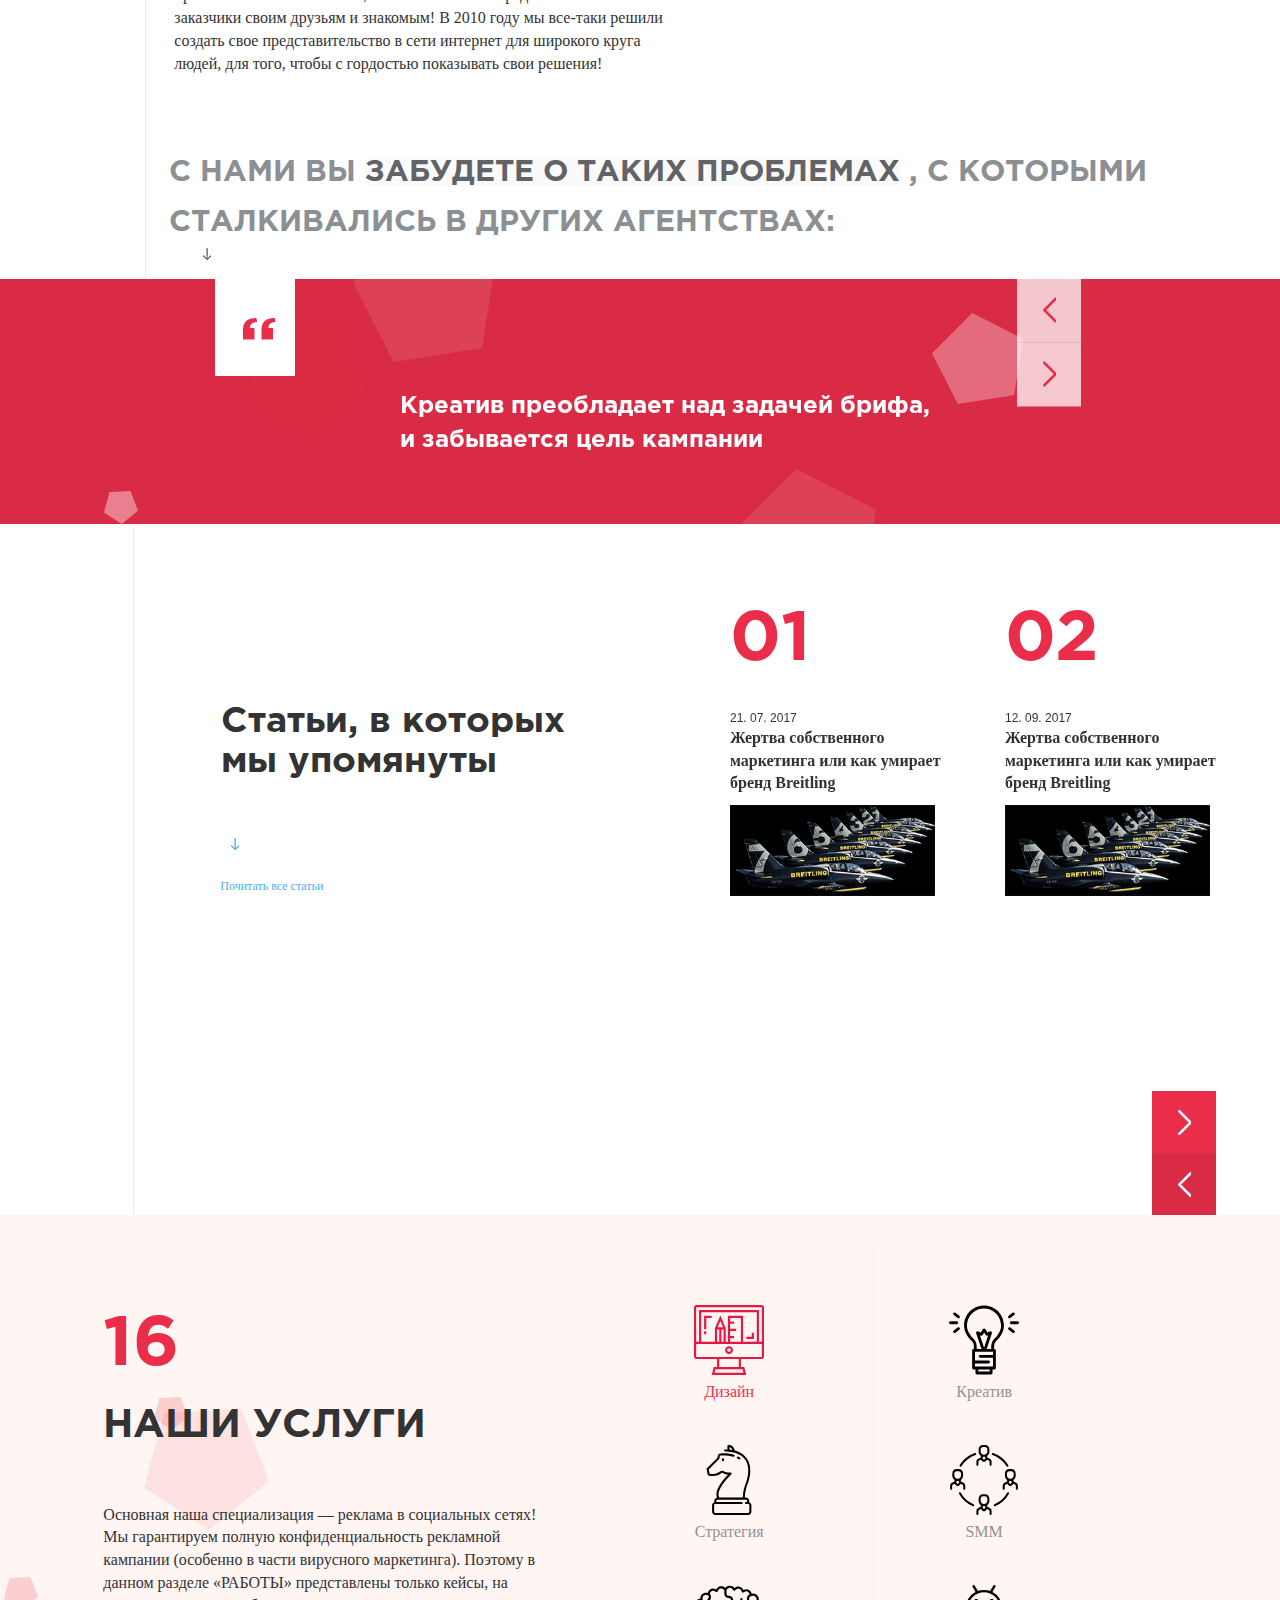
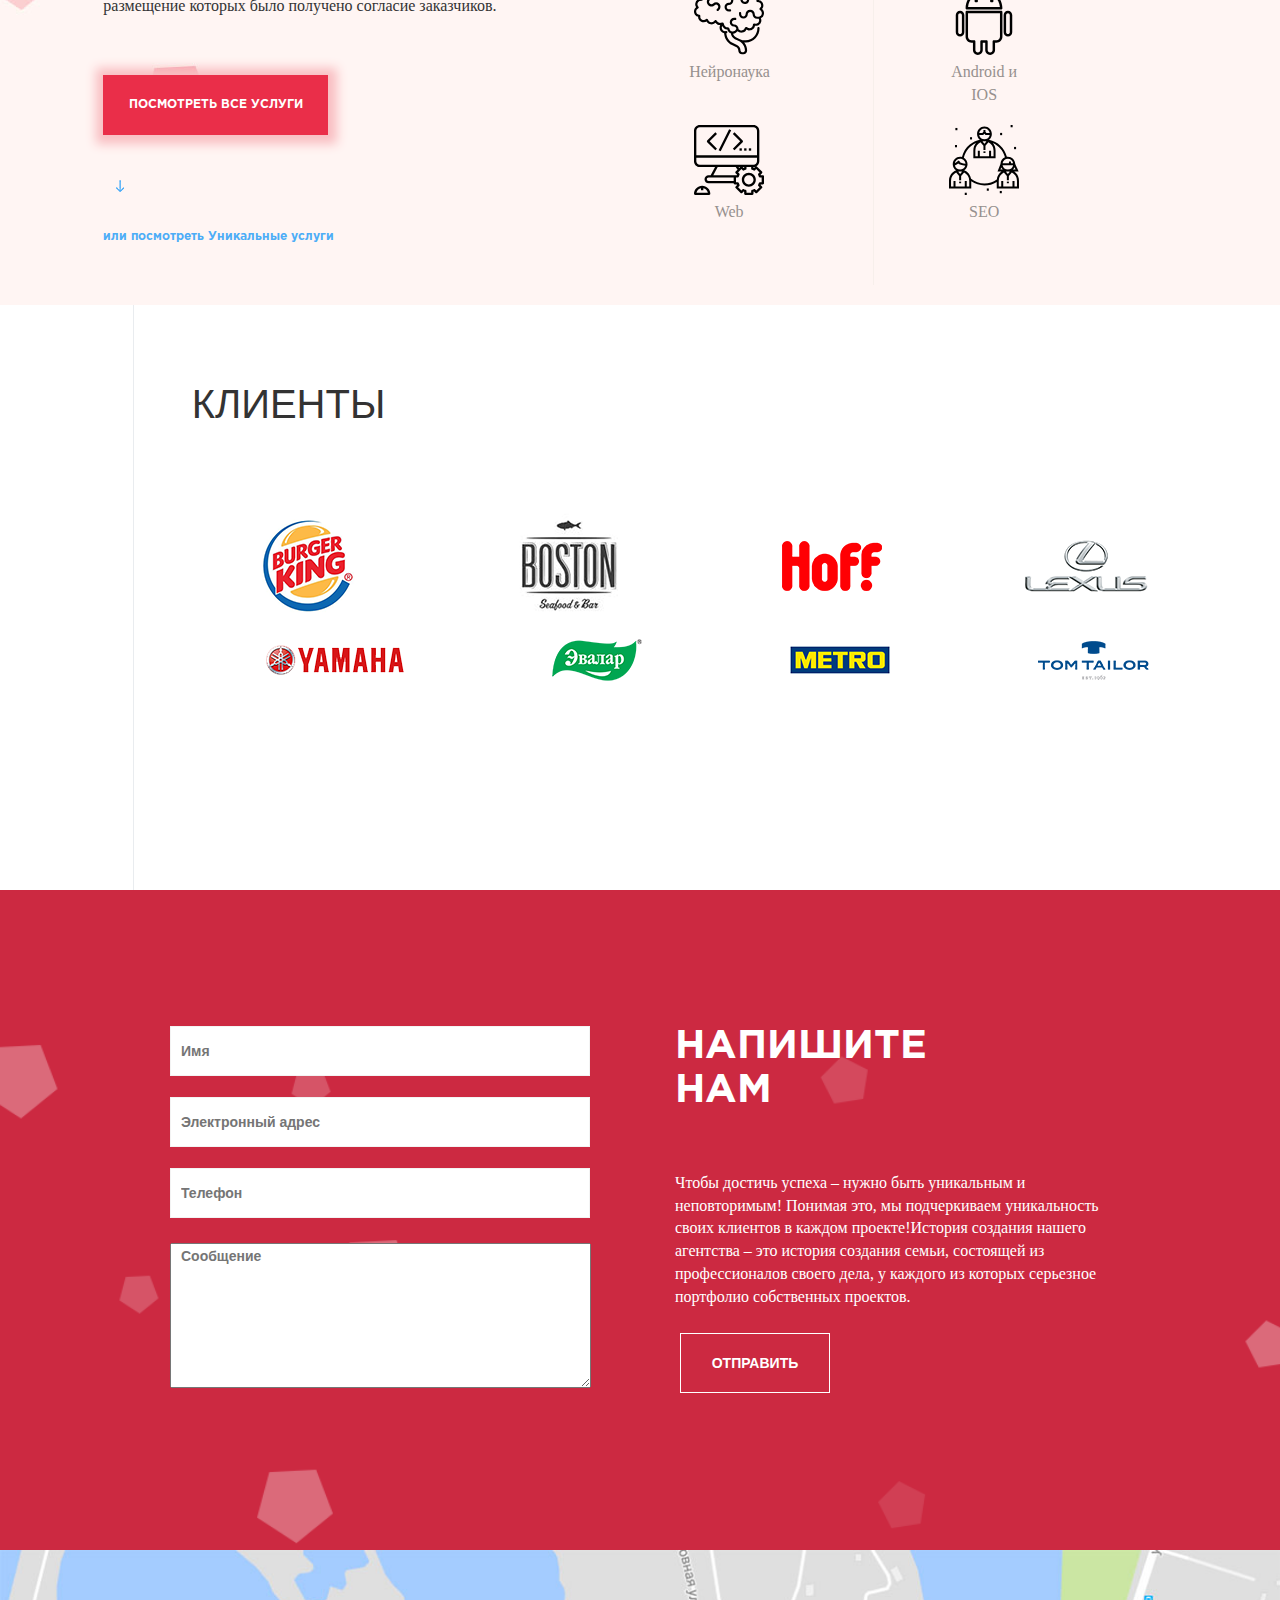
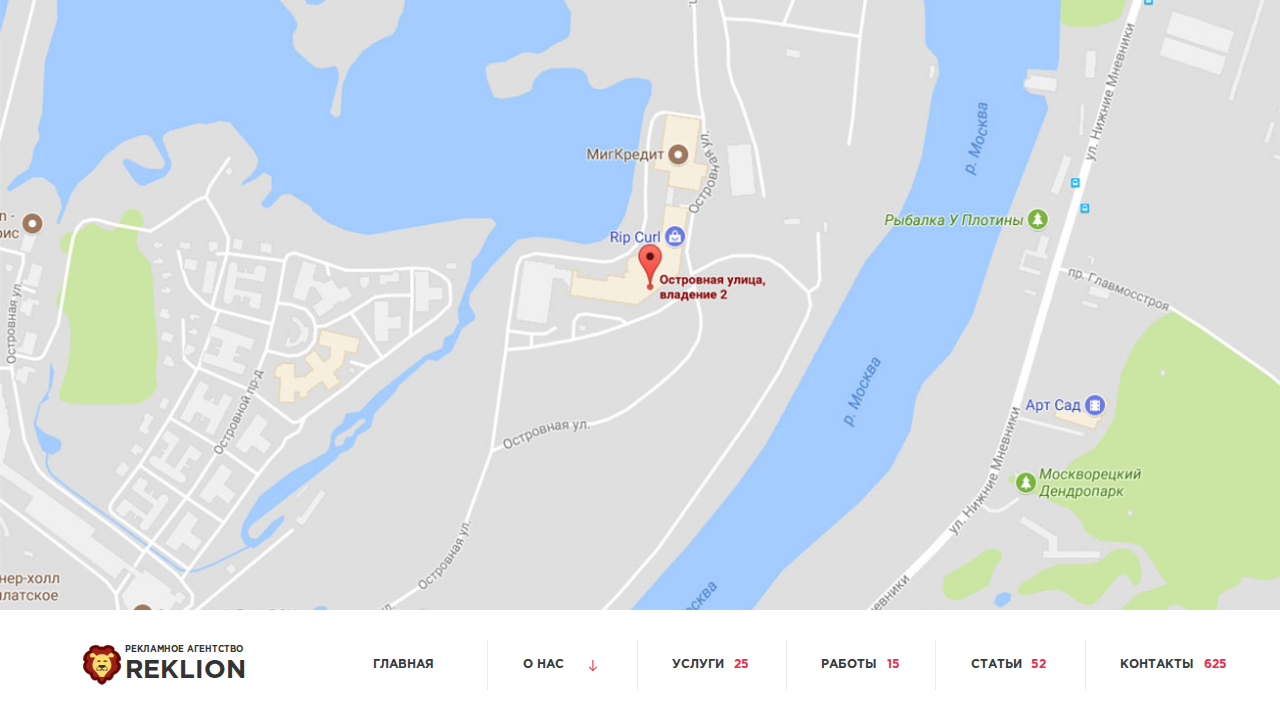
==== commit 97b2cdd0: "commit-svg" ====
--- a/index.html
+++ b/index.html
@@ -326,7 +326,7 @@
 						Мы гарантируем полную конфиденциальность рекламной кампании (особенно в части вирусного маркетинга). Поэтому в данном разделе «РАБОТЫ» представлены только кейсы, на размещение которых было получено согласие заказчиков.</p>
         			</div>
         			<div class="services-button">
-        				<a href="#">ПОСМОТРЕТЬ ВСЕ УСЛУГИ</a>
+        				<a href="services.html">ПОСМОТРЕТЬ ВСЕ УСЛУГИ</a>
         			</div>
         			<div class="viev-serv">
         				<a href="#"> или посмотреть Уникальные услуги</a>
@@ -447,46 +447,444 @@
         		</div>
         		<div class="list-tabs">
         			<ul class="gray-line">
-        				<li class="active">
-        				<a href="#serv-tab-1" data-toggle="tab">
-        				<img src="img/item-1.png" alt="">
+        				<li class="active" >
+        				<a href="#serv-tab-1" class="target-tab" data-toggle="tab">
+                        <svg version="1.1" class="svg" xmlns="http://www.w3.org/2000/svg" xmlns:xlink="http://www.w3.org/1999/xlink" x="0px" y="0px"
+                        viewBox="0 0 512 512" style="enable-background:new 0 0 512 512;" xml:space="preserve">
+                        <path d="M256,300.866c-16.007,0-29.031,13.024-29.031,29.031s13.024,29.031,29.031,29.031s29.031-13.024,29.031-29.031
+                            S272.007,300.866,256,300.866z M256,343.093c-7.277,0-13.196-5.919-13.196-13.196s5.919-13.196,13.196-13.196
+                            s13.196,5.919,13.196,13.196S263.277,343.093,256,343.093z"/>
+                        <path d="M493.526,0H18.474C8.288,0,0,8.288,0,18.474v358.928c0,10.186,8.288,18.474,18.474,18.474h150.433v58.062h-24.655
+                            L129.737,512h252.528l-14.516-58.062h-24.656v-58.062h150.433c10.186,0,18.474-8.288,18.474-18.474V18.474
+                            C512,8.288,503.712,0,493.526,0z M355.385,469.773l6.599,26.392H150.016l6.598-26.392H355.385z M184.742,453.938v-58.062h142.516
+                            v58.062H184.742z M496.165,377.402c0,1.43-1.209,2.639-2.639,2.639H18.474c-1.43,0-2.639-1.209-2.639-2.639v-92.371h480.33
+                            V377.402z M248.082,79.175v190.021h-15.835v-99.274L192.66,77.551l-39.588,92.371v99.274H52.784V52.784h406.433v216.412H358.928
+                            V79.175H248.082z M263.918,226.969v-36.948h44.866v-15.835h-44.866v-36.948h29.031v-15.835h-29.031V95.01h79.175v174.186h-79.175
+                            v-26.392h29.031v-15.835H263.918z M172.997,163.629l19.663-45.88l19.663,45.88H172.997z M184.742,179.464v89.732h-15.835v-89.732
+                            H184.742z M200.577,179.464h15.835v89.732h-15.835V179.464z M496.165,269.196h-21.113V36.948H36.948v232.247H15.835V18.474
+                            c0-1.43,1.209-2.639,2.639-2.639h475.052c1.43,0,2.639,1.209,2.639,2.639V269.196z"/>
+                        <polygon points="73.897,79.175 73.897,176.825 89.732,176.825 89.732,95.01 129.32,95.01 129.32,79.175        "/>
+                        <rect x="73.897" y="192.66" width="15.835" height="21.113"/>
+                        <polygon points="422.268,203.216 422.268,232.247 382.68,232.247 382.68,248.082 438.103,248.082 438.103,203.216      "/>
+                </svg>
+
         				Дизайн
         				</a></li>
         				<li>
-        				<a href="#serv-tab-2" data-toggle="tab">
-        				<img id="horse" src="img/item-2.png" alt="">	
+        				<a href="#serv-tab-2" class="target-tab" data-toggle="tab">
+        				<svg version="1.1" class="svg" xmlns="http://www.w3.org/2000/svg" xmlns:xlink="http://www.w3.org/1999/xlink" x="0px" y="0px"
+                         viewBox="0 0 512.004 512.004" style="enable-background:new 0 0 512.004 512.004;" xml:space="preserve">
+                            <path d="M403.774,418.079v-9.764c0-12.976-10.556-23.531-23.53-23.531h-8.439c1.012-43.498,10.734-71.655,20.158-98.924
+                                c9.748-28.205,19.827-57.37,19.827-101.979c0-43.222-13.698-78.226-40.713-104.041c-21.418-20.467-48.053-32.219-72.547-38.949
+                                c-5.111-21.908-17.072-31.896-26.391-36.424c-10.483-5.094-19.754-4.486-20.773-4.401c-3.885,0.327-6.871,3.575-6.871,7.474
+                                v24.782c-9.697-0.498-15.961-0.255-16.888-0.213c-4.138,0.188-7.34,3.695-7.151,7.833c0.188,4.138,3.698,7.338,7.833,7.151
+                                c0.824-0.043,83.432-3.226,132.425,43.592c23.938,22.875,36.076,54.23,36.076,93.196c0,42.09-9.231,68.801-19.005,97.08
+                                c-9.834,28.457-19.979,57.845-20.984,103.823H184.176c-1.919-4.008-4.818-12.109-4.837-24.572
+                                c-0.029-19.762,12.143-65.135,93.99-146.98c2.384-2.384,2.884-6.065,1.223-8.999c-1.661-2.935-5.072-4.399-8.346-3.581
+                                c-0.229,0.059-23.352,5.597-49.013-8.984c-8.311-4.72-18.763-3.701-26.63,2.593c-11.871,9.498-37.271,23.753-76.443,15.465
+                                l-6.279-31.395l77.317-77.316c1.406-1.407,2.196-3.314,2.196-5.304v-9.914c0-4.43,3.325-8.084,7.734-8.499
+                                c15.068-1.42,54.326-3.398,93.337,8.856c3.96,1.246,8.163-0.956,9.403-4.907c1.241-3.952-0.956-8.162-4.907-9.403
+                                c-41.62-13.073-83.269-10.986-99.239-9.479c-12.159,1.146-21.328,11.219-21.328,23.433v6.808l-77.959,77.958
+                                c-1.772,1.773-2.542,4.315-2.051,6.774l8.016,40.077c0.568,2.842,2.724,5.103,5.535,5.806
+                                c48.058,12.013,79.545-5.649,94.039-17.246c2.998-2.397,6.954-2.906,9.849-1.264c14.588,8.289,28.553,11.148,39.345,11.83
+                                c-69.718,73.137-84.826,118.289-84.789,143.694c0.016,10.667,1.767,18.898,3.776,24.848
+                                c-11.212,1.791-19.807,11.525-19.807,23.234v9.764c-9.308,3.139-16.031,11.945-16.031,22.299v48.093
+                                c0,12.976,10.556,23.531,23.531,23.531h240.466c12.976,0,23.531-10.556,23.531-23.531V440.38
+                                C419.805,430.024,413.082,421.218,403.774,418.079z M259.494,33.53V15.792c1.848,0.439,3.935,1.119,6.088,2.165
+                                c7.304,3.55,12.702,9.917,16.125,18.971C273.739,35.35,266.235,34.267,259.494,33.53z M396.274,497.001H155.808
+                                c-4.704,0-8.531-3.827-8.531-8.531v-48.093c0-4.704,3.827-8.531,8.531-8.531h192.373c4.143,0,7.5-3.357,7.5-7.5
+                                s-3.357-7.5-7.5-7.5H163.308v-8.531c0-4.704,3.827-8.531,8.531-8.531h208.404c4.703,0,8.53,3.827,8.53,8.531v8.531h-8.533
+                                c-4.143,0-7.5,3.357-7.5,7.5s3.357,7.5,7.5,7.5h16.033c4.704,0,8.531,3.827,8.531,8.531v48.093h0.001
+                                C404.805,493.174,400.978,497.001,396.274,497.001z"/>
+                            <path d="M336.811,92.475c-4.184-2.789-8.614-5.435-13.171-7.864c-3.656-1.95-8.198-0.564-10.146,3.09
+                                c-1.948,3.655-0.565,8.197,3.09,10.146c4.124,2.199,8.13,4.591,11.905,7.108c1.279,0.853,2.725,1.261,4.154,1.261
+                                c2.423,0,4.802-1.173,6.247-3.34C341.188,99.43,340.257,94.772,336.811,92.475z"/>
+                            <path d="M211.917,96.225c-4.143,0-7.5,3.357-7.5,7.5v8.016c0,4.143,3.357,7.5,7.5,7.5s7.5-3.357,7.5-7.5v-8.016
+                                C219.417,99.582,216.06,96.225,211.917,96.225z"/>
+                    </svg>
         				Стратегия
         				</a></li>
         				<li>
-        				<a href="#serv-tab-3" data-toggle="tab">
-        				<img src="img/item-3.png" alt="">	
+        				<a href="#serv-tab-3" class="target-tab" data-toggle="tab">
+	                       <svg version="1.1" class="svg" xmlns="http://www.w3.org/2000/svg" xmlns:xlink="http://www.w3.org/1999/xlink" x="0px" y="0px"
+                             viewBox="0 0 512.001 512.001" style="enable-background:new 0 0 512.001 512.001;" xml:space="preserve">
+                                <path d="M509.61,192.336c-0.918-2.538-2.156-5.031-3.782-7.615c-0.037-0.057-0.072-0.113-0.11-0.17l-1.203-1.81
+                                    c-0.031-0.046-0.064-0.094-0.096-0.14c-0.41-0.589-0.831-1.16-1.268-1.718c-0.909-1.16-1.873-2.248-2.864-3.232l-2.618-2.6
+                                    l2.404-2.801c1.611-1.879,2.956-4.125,4.356-7.286c0.023-0.052,0.045-0.103,0.068-0.156c0.609-1.455,1.184-2.876,1.516-4.22
+                                    c0.4-1.575,0.716-3.175,0.956-4.841c0.983-6.48,0.127-13.603-2.501-20.671c-0.646-1.687-1.481-3.31-2.281-4.828
+                                    c-0.028-0.053-0.056-0.105-0.085-0.157l-0.236-0.425c-0.789-1.423-1.535-2.767-2.348-3.82l-0.08-0.105
+                                    c-1.046-1.401-2.17-2.767-3.312-4.029c-1.257-1.403-2.32-2.423-3.395-3.266c-3.167-2.524-5.427-3.985-7.731-5.011
+                                    c-2.726-1.246-5.483-2.147-8.191-2.679l-3.58-0.704l0.403-3.627c0.305-2.749,0.274-5.672-0.084-8.618
+                                    c-0.284-2.514-0.959-5.094-2.261-8.626c-0.021-0.056-0.041-0.111-0.063-0.166c-2.31-5.869-6.193-11.361-11.164-15.825
+                                    c-2.675-2.453-5.706-4.317-8.049-5.667c-0.055-0.031-0.111-0.064-0.167-0.094c-2.427-1.324-5.16-2.405-8.593-3.404
+                                    c-2.402-0.7-5.133-1.097-8.595-1.251c-0.045-0.002-0.091-0.003-0.136-0.004c-0.439-0.012-0.874-0.019-1.307-0.019
+                                    c-0.693,0-1.718,0.018-2.759,0.114c-1.409,0.147-2.807,0.369-4.155,0.661l-3.838,0.832l-0.871-3.83
+                                    c-2.52-11.089-11.136-21.184-22.479-26.344c-5.557-2.53-11.384-3.814-17.318-3.814c-6.059,0-11.954,1.383-17.049,3.999
+                                    l-3.515,1.804l-1.819-3.509c-5.336-10.289-15.625-17.866-27.498-20.266c-2.873-0.59-5.795-0.889-8.685-0.889
+                                    c-9.16,0-17.872,2.979-24.531,8.388l-3.127,2.54l-2.492-3.166c-1.678-2.132-3.652-4.089-5.83-5.787
+                                    c-2.164-1.708-4.553-3.233-7.1-4.528c-0.092-0.046-0.184-0.092-0.279-0.135c-5.742-2.649-11.578-4.009-17.345-4.04
+                                    c-0.231-0.004-0.994-0.018-1.267-0.018c-5.415,0-10.942,1.173-16.426,3.486c-0.095,0.04-0.189,0.082-0.282,0.125
+                                    c-2.584,1.209-5.037,2.665-7.257,4.301c-2.239,1.633-4.258,3.509-6.001,5.577l-2.596,3.081l-3.042-2.644
+                                    c-6.867-5.972-16.002-9.26-25.722-9.26c-2.385,0-4.802,0.203-7.181,0.603c-11.937,2.003-22.471,9.187-28.178,19.216l-1.95,3.424
+                                    l-3.437-1.925c-5.511-3.087-11.947-4.719-18.614-4.719c-5.298,0-10.527,1.021-15.541,3.032c-0.048,0.019-0.098,0.04-0.147,0.06
+                                    c-3.069,1.302-5.839,2.787-8.231,4.416c-0.06,0.041-0.119,0.082-0.178,0.125c-2.441,1.759-4.691,3.721-6.686,5.831
+                                    c-0.064,0.067-0.125,0.134-0.185,0.203c-4.047,4.582-6.823,9.5-8.249,14.617l-1.05,3.768l-3.781-0.996
+                                    c-2.906-0.765-5.665-1.184-8.203-1.241c-0.038-0.001-0.074-0.001-0.111-0.001l-0.601-0.005c-2.628,0-5.332,0.259-8.037,0.77
+                                    c-0.063,0.012-0.124,0.024-0.186,0.038c-2.725,0.581-5.549,1.527-8.699,2.921c-2.503,1.133-5.216,2.8-8.298,5.096
+                                    c-0.055,0.041-0.11,0.083-0.164,0.126c-2.267,1.782-4.511,4.002-6.862,6.791c-0.059,0.07-0.117,0.142-0.175,0.214
+                                    c-1.765,2.244-3.398,4.854-4.855,7.76c-0.044,0.087-0.086,0.176-0.127,0.264c-2.547,5.572-3.741,11.38-3.454,16.797l0.203,3.81
+                                    l-3.798,0.35c-1.325,0.122-2.685,0.324-4.042,0.603c-0.095,0.019-0.19,0.041-0.284,0.064c-1.186,0.287-2.483,0.69-3.906,1.215
+                                    c-3.243,1.22-5.859,2.574-7.95,4.104l-0.109,0.084c-3.085,2.169-5.393,4.229-7.203,6.411l-0.115,0.136
+                                    c-1.076,1.241-2.119,2.559-3.101,3.914c-0.089,0.124-0.176,0.25-0.259,0.379c-0.848,1.324-1.696,2.806-2.573,4.499
+                                    c-3.138,5.994-4.79,13.099-4.651,20.048c0.071,2.805,0.563,5.908,1.462,9.225c0.019,0.071,0.04,0.142,0.06,0.212
+                                    c0.76,2.527,1.97,5.144,3.6,7.78l1.882,3.044l-2.836,2.184c-7.476,5.757-15.259,18.566-12.593,35.716
+                                    c0.023,0.141,0.047,0.282,0.078,0.423c0.402,1.909,0.894,3.824,1.487,5.774l0.182,0.576c0.314,1.005,0.46,1.459,0.7,2.026
+                                    c0.414,0.953,0.847,1.888,1.273,2.752c0.82,1.633,1.706,3.357,2.721,4.889c0.06,0.091,0.122,0.18,0.185,0.268
+                                    c1.081,1.499,2.25,2.966,3.433,4.303l0.312,0.345c0.518,0.577,0.916,1.013,1.316,1.396c0.077,0.073,0.154,0.144,0.234,0.214
+                                    c0.654,0.579,1.315,1.132,1.975,1.656c1.271,1.01,2.578,1.937,3.885,2.756c0.155,0.097,0.314,0.19,0.474,0.276
+                                    c2.702,1.45,5.496,2.496,8.302,3.113l3.146,0.692l-0.031,3.222c-0.029,3.008,0.36,6.078,1.125,8.878
+                                    c0.028,0.105,0.059,0.208,0.092,0.312c0.47,1.481,1.046,2.991,1.708,4.479c0.314,0.706,0.648,1.414,1.006,2.121
+                                    c0.069,0.136,0.141,0.27,0.218,0.401c0.375,0.649,0.774,1.282,1.191,1.926c0.939,1.439,1.979,2.875,3.094,4.268
+                                    c0.069,0.087,0.141,0.172,0.213,0.255c0.955,1.097,2.077,2.236,3.676,3.722c0.698,0.641,1.416,1.274,2.123,1.866
+                                    c0.592,0.484,1.125,0.85,1.554,1.144l0.591,0.409c1.489,1.015,3.055,1.985,4.655,2.882c0.119,0.067,0.239,0.13,0.361,0.191
+                                    c6.095,3.023,12.422,4.622,18.295,4.622c0.341,0,0.678-0.004,1.103-0.019c1.53-0.036,3.05-0.144,4.52-0.327
+                                    c0.058-0.006,0.116-0.015,0.175-0.023c1.514-0.221,3.037-0.61,4.13-0.906c3.05-0.857,5.574-1.887,7.713-3.152l3.409-2.013
+                                    l2.02,3.405c5.766,9.724,16.867,16.803,28.955,18.474c1.964,0.276,3.953,0.415,5.909,0.415c9.82,0,19.171-3.481,26.333-9.802
+                                    l3.04-2.682l2.616,3.096c7.284,8.618,18.178,13.783,29.893,14.173c0.551,0.017,1.098,0.004,1.647,0.001
+                                    c-3.008,5.793-4.655,12.299-4.655,19.072c0,20.098,14.41,36.888,33.441,40.597c1.954,36.836,24.031,70.489,57.384,86.75
+                                    l29.562,14.415l0.234,0.113c10.163,4.898,16.478,14.741,16.478,25.688c0,15.114,12.297,27.411,27.411,27.411h9.853
+                                    c15.114,0,27.411-12.297,27.411-27.411c0-21.804-7.886-42.651-21.448-59.093c2.464,0.172,4.937,0.269,7.413,0.269
+                                    c1.458,0,2.919-0.03,4.378-0.091c56.463-2.342,100.665-48.494,100.629-105.07c-0.002-4.464-3.622-8.079-8.084-8.079
+                                    c-0.001,0-0.003,0-0.005,0c-4.465,0.002-8.082,3.625-8.079,8.09c0.03,47.871-37.364,86.924-85.131,88.905
+                                    c-14.783,0.614-29.559-2.451-42.713-8.865l-29.562-14.415c-10.235-4.991-17.575-14.428-20.17-25.28
+                                    c0.069-0.005,0.138-0.003,0.206-0.009c6.341-0.507,12.016-2.109,16.84-4.746c5.092-2.755,9.358-6.313,12.684-10.575l2.465-3.161
+                                    l3.135,2.499c4.189,3.34,9.257,5.893,14.657,7.385c0.093,0.026,0.186,0.05,0.28,0.072c3.382,0.805,6.814,1.213,10.201,1.213
+                                    c2.46,0,4.977-0.22,7.28-0.636c0.036-0.006,0.071-0.013,0.107-0.021c6.424-1.25,12.051-3.593,16.652-6.914
+                                    c2.389-1.686,4.536-3.54,6.378-5.51c0.046-0.05,0.092-0.099,0.136-0.15c1.864-2.094,3.488-4.346,4.828-6.694l1.944-3.409
+                                    l3.429,1.908c2.672,1.487,5.224,2.577,7.622,3.25c2.748,0.758,5.651,1.236,8.569,1.422l0.136,0.01
+                                    c2.596,0.213,5.522,0.024,9.03-0.594c3.548-0.62,6.471-1.486,9.193-2.728l0.214-0.094c11.969-5.108,21.12-15.679,23.319-26.946
+                                    l0.721-3.696l3.729,0.528c1.288,0.182,2.661,0.36,4.146,0.36c0.001,0,0.003,0,0.005,0c1.435-0.015,2.916-0.117,4.405-0.308
+                                    c1.499-0.191,3.031-0.472,4.568-0.84c1.42-0.342,2.933-0.951,4.267-1.487c0.029-0.012,0.073-0.03,0.102-0.042
+                                    c1.5-0.624,3.014-1.343,4.5-2.137c0.055-0.029,0.11-0.059,0.164-0.089c1.32-0.746,2.62-1.69,4.062-2.758
+                                    c0.047-0.036,0.094-0.07,0.14-0.107c1.264-0.98,2.697-2.091,3.921-3.302c0.044-0.044,0.088-0.088,0.132-0.133
+                                    c1.294-1.34,2.541-2.752,3.709-4.204c0.522-0.65,1.033-1.302,1.52-1.965c0.108-0.148,0.211-0.299,0.309-0.453
+                                    c0.446-0.702,0.876-1.409,1.295-2.127c0.885-1.52,1.706-3.084,2.443-4.648c0.066-0.14,0.127-0.281,0.185-0.425
+                                    c1.315-3.269,2.227-6.432,2.71-9.398c0.021-0.127,0.039-0.254,0.053-0.383c0.299-2.626,0.585-6.041,0.14-9.192
+                                    c-0.475-3.331-1.19-6.078-2.184-8.398l-1.438-3.359l3.229-1.71c2.466-1.305,4.813-2.935,6.976-4.844
+                                    c0.082-0.072,0.163-0.147,0.241-0.222c2.278-2.181,4.22-4.473,5.817-6.886c3.599-5.558,5.942-12.11,6.595-18.393l0.014-0.124
+                                    C512.465,204.693,511.767,198.418,509.61,192.336z M299,396.014l29.563,14.415c0.011,0.005,0.023,0.011,0.034,0.016
+                                    c26.682,12.859,43.924,40.093,43.924,69.383c0,6.199-5.043,11.242-11.242,11.242h-9.853c-6.199,0-11.242-5.043-11.242-11.242
+                                    c0-17.213-9.82-32.636-25.661-40.27l-29.695-14.478c-27.857-13.581-46.375-41.568-48.284-72.288
+                                    c0.635-0.128,1.27-0.259,1.898-0.416c4.329-1.093,6.951-5.489,5.859-9.817c-1.094-4.329-5.489-6.95-9.817-5.859
+                                    c-2.011,0.509-4.097,0.765-6.198,0.765c-13.895,0-25.199-11.304-25.199-25.199c0-4.759,1.328-9.305,3.735-13.213
+                                    c6.198,14.171,19.455,24.446,34.904,26.641l2.507,0.357l0.733,2.423c2.005,6.632,5.801,12.63,10.978,17.343
+                                    c3.884,3.538,8.419,6.271,13.136,7.942C271.21,371.795,282.478,387.958,299,396.014z M495.64,209.173l-0.028,0.258
+                                    c-0.4,3.851-1.852,7.876-4.043,11.26c-0.853,1.287-2.01,2.651-3.353,3.952c-1.174,1.02-2.425,1.885-3.721,2.571l-8.118,4.298
+                                    c-0.232-0.021-0.466-0.036-0.703-0.036h-14.033c-9.365,0-16.982-7.617-16.982-16.982c0-18.279-14.872-33.151-33.151-33.151h-1.178
+                                    c-18.279,0-33.151,14.871-33.151,33.151c0,8.301-6.753,15.054-15.054,15.054c-9.365,0-16.982-7.617-16.982-16.982v-7.071
+                                    c0-4.465-3.62-8.084-8.084-8.084c-4.465,0-8.084,3.62-8.084,8.084v7.071c0,18.279,14.871,33.151,33.151,33.151
+                                    c17.216,0,31.222-14.006,31.222-31.222c0-9.365,7.617-16.982,16.982-16.982h1.178c9.365,0,16.982,7.617,16.982,16.982
+                                    c0,18.279,14.871,33.151,33.151,33.151h11.497l2.267,5.294c0.421,0.985,0.772,2.437,1.038,4.304
+                                    c0.136,0.967,0.078,2.61-0.175,4.886c-0.29,1.685-0.84,3.555-1.635,5.565c-0.511,1.07-1.078,2.141-1.684,3.183
+                                    c-0.265,0.454-0.538,0.905-0.819,1.354c-0.304,0.405-0.619,0.804-0.936,1.198c-0.836,1.04-1.732,2.057-2.661,3.023
+                                    c-0.534,0.513-1.518,1.279-2.336,1.912c-0.665,0.494-1.701,1.258-2.259,1.586c-0.992,0.527-1.991,1-2.908,1.382
+                                    c-0.585,0.235-1.675,0.674-2.006,0.765c-0.959,0.229-1.917,0.405-2.841,0.523c-0.868,0.111-1.718,0.17-2.457,0.179
+                                    c-0.372,0-1.437-0.152-1.786-0.202l-11.328-1.606c-4.262-0.606-8.245,2.234-9.069,6.456l-2.191,11.228
+                                    c-1.186,6.072-6.743,12.175-13.832,15.186c-0.034,0.015-0.07,0.03-0.104,0.045l-0.307,0.136c-0.033,0.015-0.068,0.03-0.1,0.045
+                                    c-1.443,0.662-3.126,1.146-5.308,1.527c-1.662,0.292-3.007,0.435-4.11,0.435c-0.266,0-0.531-0.008-0.887-0.037l-0.29-0.021
+                                    c-1.875-0.119-3.678-0.415-5.323-0.868c-0.787-0.221-2.136-0.713-4.091-1.8l-10.42-5.798c-3.874-2.156-8.758-0.79-10.954,3.059
+                                    l-5.907,10.355c-0.766,1.343-1.706,2.649-2.796,3.883c-1.079,1.143-2.368,2.245-3.896,3.323c-2.745,1.98-6.209,3.391-10.294,4.193
+                                    c-3.25,0.579-7.046,0.472-10.671-0.371c-3.26-0.919-6.28-2.439-8.742-4.402l-5.425-4.326c0.027-0.267,0.041-0.538,0.041-0.812
+                                    v-1.178c0-18.279-14.872-33.151-33.151-33.151c-8.301,0-15.054-6.753-15.054-15.054c0-9.365,7.617-16.982,16.982-16.982h7.07
+                                    c4.465,0,8.084-3.62,8.084-8.084s-3.62-8.084-8.084-8.084h-7.07c-18.279,0-33.151,14.871-33.151,33.151
+                                    c0,17.216,14.006,31.222,31.222,31.222c9.365,0,16.982,7.617,16.982,16.982v0.86l-6.876,8.815
+                                    c-1.945,2.493-4.512,4.612-7.66,6.316c-2.843,1.554-6.343,2.507-10.391,2.831c-2.021,0.158-4.149,0.009-6.362-0.439
+                                    c-0.033-0.008-0.067-0.015-0.101-0.023c-1.2-0.248-2.423-0.578-3.67-1.004c-2.786-0.946-5.512-2.588-7.883-4.747
+                                    c-3.019-2.75-5.229-6.231-6.389-10.069l-2.226-7.362c-0.911-3.012-3.486-5.221-6.601-5.664l-7.614-1.082
+                                    c-10.855-1.544-20.042-9.309-23.405-19.784l-3.375-10.513c-1.093-3.405-4.25-5.614-7.693-5.614c-0.593,0-1.194,0.066-1.795,0.202
+                                    l-10.771,2.446c-2.109,0.48-4.331,0.681-6.504,0.61c-7.15-0.238-13.739-3.319-18.077-8.452l-7.946-9.404
+                                    c-1.403-1.661-3.416-2.686-5.585-2.845c-2.17-0.155-4.309,0.563-5.939,2.001l-9.232,8.148c-5.07,4.475-12.051,6.514-19.315,5.496
+                                    c-7.232-0.999-14.014-5.202-17.279-10.707l-6.135-10.347c-2.274-3.836-7.225-5.104-11.065-2.837l-10.357,6.117
+                                    c-0.904,0.534-2.204,1.041-3.787,1.486c-0.902,0.244-1.605,0.405-2.09,0.482c-0.906,0.109-1.854,0.175-2.885,0.198
+                                    c-0.279,0.009-0.467,0.013-0.656,0.013c-3.341,0-7.116-0.985-10.93-2.849c-1.126-0.638-2.223-1.319-3.209-1.992l-0.627-0.433
+                                    c-0.152-0.105-0.307-0.203-0.371-0.25c-0.46-0.387-0.99-0.853-1.468-1.292c-1.063-0.988-1.796-1.719-2.351-2.344
+                                    c-0.747-0.942-1.44-1.902-2.051-2.84c-0.219-0.336-0.435-0.675-0.642-1.022c-0.194-0.391-0.378-0.785-0.556-1.184
+                                    c-0.398-0.894-0.74-1.78-1.02-2.639c-0.35-1.341-0.528-2.825-0.514-4.304l0.095-9.787c0.038-3.825-2.612-7.153-6.348-7.974
+                                    l-9.561-2.102c-1.273-0.279-2.581-0.764-3.889-1.442c-0.725-0.467-1.459-0.995-2.188-1.574c-0.372-0.295-0.742-0.603-1.109-0.922
+                                    c-0.133-0.142-0.291-0.321-0.455-0.503l-0.269-0.297c-0.744-0.841-1.525-1.82-2.267-2.838c-0.508-0.792-1.104-1.963-1.65-3.049
+                                    c-0.267-0.542-0.555-1.163-0.805-1.73c-0.06-0.185-0.136-0.431-0.216-0.689l-0.165-0.521c-0.41-1.347-0.766-2.725-1.063-4.1
+                                    c-1.596-10.762,3.33-17.764,6.513-20.215l8.616-6.634c3.283-2.529,4.124-7.131,1.945-10.656l-5.717-9.248
+                                    c-0.85-1.376-1.485-2.702-1.84-3.841c-0.534-1.996-0.834-3.82-0.871-5.243c-0.083-4.17,0.942-8.611,2.827-12.213
+                                    c0.618-1.191,1.184-2.193,1.726-3.055c0.667-0.91,1.371-1.795,2.139-2.681l0.226-0.267c0.93-1.121,2.24-2.259,4.195-3.635
+                                    l0.234-0.169c0.925-0.677,2.32-1.369,4.099-2.038c0.731-0.269,1.379-0.477,1.929-0.618c0.729-0.143,1.448-0.249,2.14-0.313
+                                    l11.543-1.065c4.325-0.399,7.561-4.143,7.33-8.481L62.89,95.757c-0.148-2.782,0.527-5.92,1.953-9.083
+                                    c0.929-1.833,1.926-3.44,2.965-4.78c1.565-1.845,2.979-3.263,4.32-4.328c2.07-1.537,3.824-2.635,5.154-3.238
+                                    c1.989-0.88,3.796-1.501,5.374-1.846c1.686-0.313,3.346-0.471,4.869-0.472l0.465,0.004c0.88,0.024,2.344,0.168,4.403,0.71
+                                    l11.265,2.967c6.521,6.629,6.494,17.325-0.094,23.913c-6.261,6.262-9.71,14.586-9.71,23.441c0,8.855,3.448,17.18,9.71,23.441
+                                    l0.833,0.833c6.261,6.261,14.586,9.71,23.441,9.71s17.18-3.448,23.441-9.71c5.87-5.869,15.42-5.869,21.289,0
+                                    c6.622,6.621,6.622,17.395,0,24.017l-4.999,4.999c-3.157,3.157-3.156,8.276,0,11.433c1.579,1.578,3.648,2.367,5.716,2.367
+                                    c2.068,0,4.138-0.789,5.717-2.368l4.998-4.999c12.925-12.925,12.925-33.956,0-46.882c-12.174-12.174-31.981-12.174-44.155,0
+                                    c-3.208,3.208-7.472,4.974-12.009,4.974c-4.536,0-8.8-1.767-12.008-4.974l-0.833-0.833c-3.208-3.208-4.974-7.472-4.974-12.009
+                                    c0-4.536,1.767-8.8,4.974-12.008c12.822-12.823,12.917-33.615,0.302-46.565l1.62-5.814c0.755-2.708,2.336-5.449,4.701-8.15
+                                    c1.25-1.31,2.665-2.54,4.207-3.659c1.483-0.999,3.261-1.943,5.285-2.807c3.07-1.221,6.249-1.841,9.45-1.841
+                                    c3.905,0,7.61,0.919,10.712,2.657l10.442,5.848c3.876,2.173,8.778,0.807,10.976-3.054l5.922-10.401
+                                    c3.33-5.85,9.612-10.062,16.805-11.269c1.497-0.252,3.012-0.379,4.502-0.379c5.821,0,11.188,1.88,15.113,5.292l6.38,5.548
+                                    c-0.001,0.053-0.008,0.105-0.008,0.157v25.038c0,18.279,14.871,33.151,33.151,33.151c9.365,0,16.982,7.617,16.982,16.982v1.178
+                                    c0,9.365-7.619,16.982-16.982,16.982c-17.216,0-31.222,14.006-31.222,31.222c0,18.279,14.871,33.151,33.151,33.151h7.07
+                                    c4.465,0,8.084-3.62,8.084-8.084c0-4.465-3.62-8.084-8.084-8.084h-7.07c-9.365,0-16.982-7.619-16.982-16.982
+                                    c0-8.301,6.753-15.054,15.054-15.054c18.279,0,33.151-14.872,33.151-33.151v-1.178c0-18.279-14.872-33.151-33.151-33.151
+                                    c-9.365,0-16.982-7.617-16.982-16.982V36.603c0-0.229-0.015-0.454-0.034-0.678l6.104-7.247c0.906-1.076,1.97-2.062,3.197-2.957
+                                    c1.357-1.001,2.84-1.885,4.409-2.629c3.434-1.429,6.796-2.155,9.995-2.155c0.255,0,1.001,0.016,1.009,0.016
+                                    c0.045,0.001,0.089,0.001,0.134,0.001c3.409,0.013,6.959,0.849,10.555,2.488c1.547,0.798,2.987,1.719,4.314,2.767
+                                    c1.205,0.94,2.221,1.943,3.106,3.069l7.57,9.616c1.34,1.702,3.305,2.795,5.457,3.034c2.151,0.239,4.31-0.395,5.992-1.76
+                                    l9.499-7.717c5.035-4.091,12.413-5.72,19.793-4.206c7.148,1.444,13.268,5.88,16.371,11.864l5.524,10.656
+                                    c2.049,3.953,6.906,5.505,10.87,3.471l10.679-5.482c2.821-1.449,6.161-2.214,9.663-2.214c3.608,0,7.181,0.793,10.622,2.361
+                                    c6.743,3.068,12.008,9.038,13.411,15.211l0.971,4.272c-5.664,2.505-10.54,6.631-14.113,12.057
+                                    c-4.897,7.439-6.72,16.324-5.132,25.018c0.722,3.956-0.139,7.956-2.425,11.264c-2.286,3.308-5.724,5.527-9.68,6.25
+                                    c-4.462,0.815-8.976-0.157-12.706-2.737c-3.732-2.579-6.236-6.457-7.051-10.919l-1.27-6.956c-0.802-4.393-5.014-7.298-9.405-6.501
+                                    c-4.392,0.802-7.303,5.012-6.501,9.405l1.27,6.956c1.59,8.71,6.477,16.281,13.761,21.315c5.604,3.874,12.109,5.89,18.779,5.89
+                                    c2,0,4.015-0.181,6.024-0.549c8.204-1.498,15.334-6.101,20.076-12.962s6.529-15.157,5.031-23.361
+                                    c-0.825-4.514,0.171-9.335,2.731-13.224c2.561-3.89,6.365-6.469,10.711-7.264c0.11-0.02,0.216-0.052,0.323-0.077
+                                    c0.28-0.031,0.562-0.075,0.844-0.136l11.66-2.529c0.771-0.167,1.577-0.294,2.305-0.371c0.042-0.003,0.429-0.038,1.184-0.038
+                                    c0.264,0,0.528,0.004,0.794,0.012c2.074,0.095,3.62,0.297,4.725,0.62c2.245,0.653,3.932,1.301,5.297,2.034
+                                    c1.493,0.862,3.606,2.148,5.165,3.579c3.152,2.83,5.554,6.181,6.953,9.696c0.796,2.168,1.207,3.639,1.342,4.828
+                                    c0.219,1.803,0.243,3.423,0.073,4.955l-1.222,11.017c-0.464,4.177,2.351,8.013,6.475,8.825l10.879,2.139
+                                    c1.468,0.288,3.01,0.799,4.654,1.55c1.009,0.45,2.336,1.35,4.354,2.957c0.348,0.274,0.787,0.709,1.411,1.406
+                                    c0.842,0.93,1.617,1.871,2.41,2.934l0.106,0.137c0.208,0.299,0.743,1.263,1.099,1.906l0.194,0.349
+                                    c0.537,1.02,1.124,2.16,1.417,2.923c1.623,4.367,2.206,8.819,1.635,12.594c-0.167,1.153-0.374,2.21-0.637,3.25
+                                    c-0.105,0.375-0.526,1.389-0.722,1.859c-0.701,1.572-1.293,2.63-1.812,3.234l-7.3,8.505c-2.76,3.215-2.569,8.016,0.438,11.002
+                                    l7.956,7.901c0.517,0.513,1.03,1.093,1.516,1.714c0.234,0.3,0.465,0.61,0.689,0.93l1.094,1.645c0.977,1.562,1.7,3.007,2.193,4.373
+                                    C495.687,201.451,496.111,205.257,495.64,209.173z"/>
+                        </svg>
         				Нейронаука
         				</a></li>
         				<li>
-        				<a href="#serv-tab-4" data-toggle="tab">
-        				<img src="img/item-4.png" alt="">	
+        				<a href="#serv-tab-4" class="target-tab" data-toggle="tab">
+        				<svg version="1.1" class="svg" xmlns="http://www.w3.org/2000/svg" xmlns:xlink="http://www.w3.org/1999/xlink" x="0px" y="0px"
+     viewBox="0 0 480 480" style="enable-background:new 0 0 480 480;" xml:space="preserve">
+        <path d="M56,416c-30.872,0-56,25.128-56,56c0,4.424,3.576,8,8,8h96c4.424,0,8-3.576,8-8C112,441.128,86.872,416,56,416z
+             M16.808,464C19.992,448.36,32.36,436.072,48,432.88V448h16v-15.12c15.64,3.2,28.008,15.48,31.192,31.12H16.808z"/>
+        <path d="M472,344h-14.032c-0.44-1.112-0.896-2.216-1.392-3.328l9.928-9.928c3.128-3.128,3.128-8.184,0-11.312l-33.936-33.936
+            c-1.656-1.656-3.84-2.376-6.008-2.272C439.24,276.496,448,263.32,448,248V40c0-22.056-17.944-40-40-40H40C17.944,0,0,17.944,0,40
+            v208c0,22.056,17.944,40,40,40h104.4l-30.224,56H112h-12c-15.44,0-28,12.56-28,28s12.56,28,28,28h172c0,4.424,3.576,8,8,8h14.032
+            c0.44,1.112,0.896,2.216,1.392,3.328l-9.928,9.928c-3.128,3.128-3.128,8.184,0,11.312l33.936,33.936
+            c3.128,3.128,8.184,3.128,11.312,0l9.928-9.928c1.112,0.496,2.216,0.952,3.328,1.392V472c0,4.424,3.576,8,8,8h48
+            c4.424,0,8-3.576,8-8v-14.032c1.112-0.44,2.216-0.896,3.328-1.392l9.928,9.928c3.128,3.128,8.184,3.128,11.312,0l33.936-33.936
+            c3.128-3.128,3.128-8.184,0-11.312l-9.928-9.928c0.496-1.112,0.952-2.216,1.392-3.328H472c4.424,0,8-3.576,8-8v-48
+            C480,347.576,476.424,344,472,344z M16,40c0-13.232,10.768-24,24-24h368c13.232,0,24,10.768,24,24v168H16V40z M40,272
+            c-13.232,0-24-10.768-24-24v-24h416v24c0,13.232-10.768,24-24,24h-8h-48h-61.808H157.808H40z M421.152,285.6l-9.824,9.824
+            c-1.112-0.496-2.216-0.952-3.328-1.392V288C412.632,288,417.008,287.056,421.152,285.6z M344,288v6.032
+            c-1.112,0.44-2.216,0.896-3.328,1.392L333.248,288H344z M316.92,288l-6.896,6.896L305.328,288H316.92z M272,384H100
+            c-6.616,0-12-5.384-12-12c0-6.616,5.384-12,12-12h12h6.944H272V384z M132.356,343.992L162.576,288h123.392l12.544,18.408
+            l-13.016,13.016c-3.128,3.128-3.128,8.184,0,11.312l9.928,9.928c-0.496,1.112-0.952,2.216-1.392,3.328H280H132.356z M464,392
+            h-11.672c-3.496,0-6.576,2.264-7.632,5.592c-1.216,3.864-2.856,7.8-4.88,11.672c-1.616,3.104-1.032,6.888,1.44,9.36l8.288,8.288
+            l-22.624,22.624l-8.288-8.288c-2.48-2.472-6.256-3.048-9.36-1.44c-3.872,2.024-7.808,3.664-11.672,4.88
+            c-3.336,1.064-5.6,4.144-5.6,7.64V464h-32v-11.672c0-3.496-2.264-6.576-5.592-7.632c-3.864-1.216-7.8-2.856-11.672-4.88
+            c-3.104-1.608-6.888-1.032-9.36,1.44l-8.288,8.288l-22.624-22.624l8.288-8.288c2.472-2.472,3.056-6.256,1.44-9.36
+            c-2.024-3.872-3.664-7.808-4.88-11.672c-1.064-3.336-4.144-5.6-7.64-5.6H288v-32h11.672c3.496,0,6.576-2.264,7.632-5.592
+            c1.216-3.864,2.856-7.8,4.88-11.672c1.616-3.104,1.032-6.888-1.44-9.36l-8.288-8.288l22.624-22.624l8.288,8.288
+            c2.472,2.48,6.256,3.056,9.36,1.44c3.872-2.024,7.808-3.664,11.672-4.88c3.336-1.064,5.6-4.144,5.6-7.64V288h32v11.672
+            c0,3.496,2.264,6.576,5.592,7.632c3.864,1.216,7.8,2.856,11.672,4.88c3.104,1.616,6.88,1.04,9.36-1.44l8.288-8.288l22.624,22.624
+            l-8.288,8.288c-2.472,2.472-3.056,6.256-1.44,9.36c2.024,3.872,3.664,7.808,4.88,11.672c1.064,3.336,4.144,5.6,7.64,5.6H464V392z"
+            />
+        <path d="M376,328c-26.472,0-48,21.528-48,48s21.528,48,48,48s48-21.528,48-48S402.472,328,376,328z M376,408
+            c-17.648,0-32-14.352-32-32s14.352-32,32-32s32,14.352,32,32S393.648,408,376,408z"/>
+        <path d="M157.656,61.656l-11.312-11.312l-56,56c-3.128,3.128-3.128,8.184,0,11.312l56,56l11.312-11.312L107.312,112
+            L157.656,61.656z"/>
+        <path d="M333.656,106.344l-56-56l-11.312,11.312L316.688,112l-50.344,50.344l11.312,11.312l56-56
+            C336.784,114.528,336.784,109.472,333.656,106.344z"/>
+        <rect x="131.509" y="96.019" transform="matrix(0.4472 -0.8944 0.8944 0.4472 24.1457 247.1068)" width="160.955" height="16"/>
+        <rect x="312" y="160" width="16" height="16"/>
+        <rect x="344" y="160" width="16" height="16"/>
+        <rect x="376" y="160" width="16" height="16"/>
+
+</svg>
+
         				Web
         				</a></li>
         			</ul>
         			<ul>	
         				<li>
-        				<a href="#serv-tab-5" data-toggle="tab">
-						<img src="img/item-5.png" alt="">
+        				<a href="#serv-tab-5" class="target-tab" data-toggle="tab">
+						<svg version="1.1" class="svg" xmlns="http://www.w3.org/2000/svg" xmlns:xlink="http://www.w3.org/1999/xlink" x="0px" y="0px"
+     viewBox="0 0 490 490" style="enable-background:new 0 0 490 490;" xml:space="preserve">
+    <path d="M327.612,255.522c26.457-26.458,56.826-63.119,56.826-112.184C384.439,66.451,321.887,3.899,245,3.899
+        S105.562,66.451,105.562,143.339c0,49.064,30.369,85.727,56.827,112.184c12.33,12.33,12.395,35.054,12.075,52.443h-2.373
+        c-5.523,0-10,4.477-10,10V440.82c0,5.522,4.477,10,10,10h13.3v25.28c0,5.523,4.478,10,10,10h99.219c5.522,0,10-4.477,10-10v-25.28
+        h13.301c5.522,0,10-4.478,10-10V317.966c0-5.523-4.478-10-10-10h-2.374C315.217,290.575,315.282,267.853,327.612,255.522z
+         M284.609,466.101h-79.219v-15.28h79.219V466.101z M182.091,430.82v-21.565h94.438c5.522,0,10-4.477,10-10c0-5.524-4.478-10-10-10
+        h-94.438v-61.289H307.91v21.565h-89.723c-5.523,0-10,4.478-10,10c0,5.523,4.477,10,10,10h89.723v61.289H182.091z M263.92,307.966
+        l36.137-110.99c1.232-3.784,0.103-7.939-2.877-10.58c-2.978-2.639-7.24-3.26-10.85-1.582l-16.773,7.801l-15.207-24.229
+        c-1.855-2.956-5.105-4.744-8.607-4.683c-3.49,0.048-6.703,1.913-8.476,4.919l-14.278,24.209l-19.699-8.186
+        c-3.627-1.506-7.798-0.752-10.665,1.93c-2.868,2.681-3.902,6.791-2.645,10.511l37.521,110.88h-33.034
+        c0.357-19.967,0.145-48.503-17.937-66.586c-25.204-25.203-50.97-56.561-50.97-98.041c0-65.859,53.58-119.439,119.438-119.439
+        s119.439,53.58,119.439,119.439c0,41.48-25.765,72.838-50.969,98.041c-18.081,18.082-18.294,46.619-17.938,66.586H263.92z
+         M245.696,299.335l-29.695-87.75l7.347,3.053c4.608,1.913,9.917,0.141,12.45-4.155l10.349-17.546l11.16,17.781
+        c2.679,4.268,8.115,5.875,12.688,3.752l3.929-1.828L245.696,299.335z"/>
+    <path d="M480,114.22h-43.859c-5.522,0-10,4.477-10,10c0,5.523,4.478,10,10,10H480c5.522,0,10-4.477,10-10
+        C490,118.696,485.522,114.22,480,114.22z"/>
+    <path d="M423.689,92.507c2.068,0,4.155-0.64,5.944-1.965l26.913-19.938c4.439-3.287,5.371-9.55,2.083-13.988
+        c-3.288-4.438-9.552-5.37-13.987-2.082L417.728,74.47c-4.438,3.288-5.371,9.551-2.083,13.988
+        C417.607,91.106,420.628,92.507,423.689,92.507z"/>
+    <path d="M456.546,177.833l-26.913-19.936c-4.439-3.287-10.701-2.354-13.987,2.082c-3.288,4.439-2.355,10.701,2.083,13.988
+        l26.913,19.938c1.79,1.325,3.876,1.965,5.944,1.965c3.061,0,6.082-1.4,8.043-4.049
+        C461.917,187.384,460.984,181.121,456.546,177.833z"/>
+    <path d="M63.859,124.22c0-5.523-4.478-10-10-10H10c-5.523,0-10,4.477-10,10c0,5.523,4.477,10,10,10h43.859
+        C59.382,134.22,63.859,129.742,63.859,124.22z"/>
+    <path d="M72.272,74.47L45.358,54.534c-4.438-3.287-10.7-2.354-13.987,2.083c-3.288,4.438-2.355,10.7,2.083,13.987l26.914,19.938
+        c1.79,1.325,3.876,1.965,5.944,1.965c3.061,0,6.082-1.4,8.043-4.049C77.644,84.021,76.711,77.758,72.272,74.47z"/>
+    <path d="M60.368,157.897l-26.914,19.936c-4.439,3.288-5.371,9.551-2.083,13.988c1.961,2.648,4.982,4.049,8.043,4.049
+        c2.068,0,4.155-0.64,5.944-1.965l26.914-19.938c4.438-3.287,5.371-9.55,2.083-13.987C71.069,155.542,64.805,154.609,60.368,157.897
+        z"/>
+</svg>
+
         				Креатив
         				</a></li>
         				<li>
-        				<a href="#serv-tab-6" data-toggle="tab">
-						<img src="img/item-6.png" alt="">
+        				<a href="#serv-tab-6" class="target-tab" data-toggle="tab">
+						<svg version="1.1" class="svg" xmlns="http://www.w3.org/2000/svg" xmlns:xlink="http://www.w3.org/1999/xlink" x="0px" y="0px"
+     viewBox="0 0 512 512" style="enable-background:new 0 0 512 512;" xml:space="preserve">
+
+        <path d="M180.291,433.482c-39.601-16.915-72.83-47.065-93.567-84.898c-1.99-3.631-6.545-4.963-10.183-2.972
+            c-3.632,1.991-4.962,6.549-2.972,10.182c22.346,40.765,58.154,73.254,100.829,91.482c0.961,0.41,1.96,0.605,2.942,0.605
+            c2.913,0,5.685-1.708,6.901-4.556C185.869,439.516,184.1,435.109,180.291,433.482z"/>
+        <path d="M435.454,345.621c-3.634-1.992-8.191-0.661-10.182,2.971c-20.735,37.823-53.958,67.968-93.548,84.883
+            c-3.81,1.627-5.578,6.035-3.95,9.844c1.217,2.848,3.987,4.555,6.9,4.555c0.982,0,1.982-0.195,2.942-0.605
+            c42.665-18.229,78.466-50.712,100.808-91.466C440.415,352.171,439.085,347.612,435.454,345.621z"/>
+
+        <path d="M433.616,147.887c-25.464-41.748-64.908-73.323-111.066-88.908c-3.926-1.324-8.181,0.782-9.505,4.707
+            c-1.325,3.925,0.781,8.18,4.706,9.505c42.826,14.46,79.427,43.762,103.059,82.507c1.413,2.317,3.882,3.595,6.41,3.595
+            c1.331,0,2.679-0.354,3.898-1.098C434.654,156.038,435.772,151.423,433.616,147.887z"/>
+        <path d="M198.98,63.676c-1.325-3.924-5.58-6.031-9.504-4.707c-46.17,15.583-85.622,47.161-111.092,88.916
+            c-2.156,3.536-1.038,8.151,2.498,10.308c1.22,0.744,2.567,1.098,3.898,1.098c2.528,0,4.997-1.279,6.41-3.595
+            c23.637-38.752,60.245-68.057,103.082-82.515C198.197,71.856,200.304,67.601,198.98,63.676z"/>
+        <path d="M298.588,100.57l-18.771-9.385c-0.177-0.088-0.286-0.265-0.286-0.462v-11.36c9.72-7.216,16.032-18.775,16.032-31.783
+            V31.548C295.564,14.153,281.411,0,264.017,0h-16.032c-17.396,0-31.549,14.153-31.549,31.548V47.58
+            c0,13.008,6.312,24.567,16.032,31.783v11.36c0,0.197-0.109,0.374-0.286,0.462l-18.77,9.385
+            c-8.024,4.011-13.009,12.077-13.009,21.048v22.156c0,4.142,3.357,7.5,7.5,7.5s7.5-3.358,7.5-7.5v-22.156
+            c0-3.253,1.807-6.177,4.717-7.631l13.023-6.511l11.885,11.885c2.931,2.931,6.827,4.545,10.972,4.545
+            c4.145,0,8.041-1.614,10.972-4.544l11.886-11.886l13.023,6.512c2.909,1.454,4.716,4.379,4.716,7.631v22.156
+            c0,4.142,3.357,7.5,7.5,7.5s7.5-3.358,7.5-7.5v-22.156C311.596,112.647,306.611,104.582,298.588,100.57z M256.363,108.754
+            c-0.037,0.038-0.15,0.151-0.364,0.151c-0.214,0-0.327-0.113-0.364-0.151l-10.252-10.252c1.339-2.313,2.084-4.977,2.084-7.779
+            v-4.515c2.75,0.607,5.603,0.937,8.532,0.937c2.929,0,5.782-0.33,8.532-0.937v4.515c0,2.802,0.745,5.466,2.084,7.779
+            L256.363,108.754z M256.001,72.145c-13.544,0-24.564-11.02-24.564-24.565V31.548h-0.001c0-9.125,7.424-16.548,16.549-16.548
+            h16.032c9.124,0,16.548,7.424,16.548,16.548V47.58C280.564,61.125,269.545,72.145,256.001,72.145z"/>
+        <path d="M298.588,461.296l-18.771-9.385c-0.177-0.088-0.286-0.265-0.286-0.462v-11.36c9.72-7.216,16.032-18.775,16.032-31.783
+            v-16.032c0-17.396-14.152-31.548-31.548-31.548h-16.032c-17.396,0-31.549,14.153-31.549,31.548v16.032
+            c0,13.008,6.312,24.567,16.032,31.783v11.36c0,0.197-0.109,0.374-0.286,0.462l-18.77,9.385
+            c-8.024,4.011-13.009,12.076-13.009,21.048V504.5c0,4.142,3.357,7.5,7.5,7.5s7.5-3.358,7.5-7.5v-22.156
+            c0-3.253,1.807-6.177,4.717-7.631l13.023-6.511l11.885,11.885c2.931,2.931,6.827,4.545,10.972,4.545
+            c4.145,0,8.041-1.614,10.972-4.545l11.886-11.885l13.023,6.511c2.909,1.454,4.716,4.378,4.716,7.631V504.5
+            c0,4.142,3.357,7.5,7.5,7.5s7.5-3.358,7.5-7.5v-22.156C311.596,473.373,306.611,465.308,298.588,461.296z M256.363,469.48
+            c-0.037,0.038-0.15,0.151-0.364,0.151c-0.214,0-0.327-0.113-0.364-0.151l-10.252-10.252c1.339-2.313,2.084-4.977,2.084-7.779
+            v-4.515c2.75,0.607,5.603,0.937,8.532,0.937c2.929,0,5.782-0.33,8.532-0.937v4.515c0,2.802,0.745,5.466,2.084,7.779
+            L256.363,469.48z M256.001,432.87c-13.544,0-24.564-11.02-24.564-24.564v-16.032h-0.001c0-9.125,7.424-16.548,16.549-16.548
+            h16.032c9.124,0,16.548,7.424,16.548,16.548v16.032C280.564,421.851,269.545,432.87,256.001,432.87z"/>
+
+        <path d="M106.201,276.925l-18.771-9.385c-0.176-0.088-0.285-0.265-0.285-0.461v-11.36c9.72-7.216,16.032-18.775,16.032-31.783
+            v-16.032c0-17.396-14.152-31.549-31.549-31.549H55.596c-17.396,0-31.548,14.153-31.548,31.549v16.032
+            c0,13.008,6.312,24.567,16.032,31.783v11.36c0,0.197-0.109,0.373-0.286,0.461l-18.771,9.385
+            c-8.024,4.012-13.008,12.077-13.008,21.048v22.156c0,4.142,3.357,7.5,7.5,7.5s7.5-3.358,7.5-7.5v-22.156
+            c0-3.252,1.808-6.177,4.718-7.631l13.022-6.511l11.886,11.885c3.024,3.025,6.998,4.537,10.971,4.537
+            c3.974,0,7.947-1.512,10.973-4.537L86.47,283.83l13.023,6.511c2.909,1.455,4.717,4.379,4.717,7.632v22.156
+            c0,4.142,3.357,7.5,7.5,7.5s7.5-3.358,7.5-7.5v-22.156C119.209,289.003,114.225,280.938,106.201,276.925z M63.978,285.108
+            c-0.202,0.202-0.528,0.203-0.73,0.001l-10.251-10.251c1.339-2.314,2.084-4.977,2.084-7.78v-4.515
+            c2.75,0.607,5.603,0.937,8.532,0.937c2.929,0,5.782-0.33,8.532-0.937v4.515c0,2.802,0.745,5.466,2.084,7.779L63.978,285.108z
+             M63.613,248.499c-13.544,0-24.564-11.02-24.564-24.564v-16.032h-0.001c0-9.125,7.424-16.549,16.548-16.549h16.032
+            c9.125,0,16.549,7.424,16.549,16.549v16.032C88.177,237.48,77.157,248.499,63.613,248.499z"/>
+
+        <path d="M490.975,276.925l-18.771-9.385c-0.177-0.088-0.286-0.265-0.286-0.461v-11.36c9.72-7.216,16.032-18.775,16.032-31.783
+            v-16.032c0-17.396-14.152-31.549-31.548-31.549h-16.032c-17.396,0-31.549,14.153-31.549,31.549v16.032
+            c0,13.008,6.312,24.567,16.032,31.783v11.36c0,0.197-0.109,0.374-0.285,0.461l-18.771,9.386
+            c-8.023,4.012-13.008,12.077-13.008,21.048v22.156c0,4.142,3.357,7.5,7.5,7.5s7.5-3.358,7.5-7.5v-22.156
+            c0-3.252,1.808-6.177,4.717-7.631l13.023-6.511l11.886,11.885c3.024,3.025,6.998,4.537,10.971,4.537
+            c3.974,0,7.947-1.512,10.973-4.537l11.885-11.885l13.022,6.511c2.91,1.455,4.718,4.379,4.718,7.631v22.156
+            c0,4.142,3.357,7.5,7.5,7.5s7.5-3.358,7.5-7.5v-22.156C503.983,289.002,498.999,280.937,490.975,276.925z M448.752,285.109
+            c-0.201,0.201-0.527,0.202-0.73,0l-10.252-10.252c1.339-2.313,2.084-4.977,2.084-7.779v-4.515c2.75,0.607,5.603,0.937,8.532,0.937
+            s5.782-0.33,8.532-0.937v4.515c0,2.802,0.746,5.466,2.084,7.78L448.752,285.109z M448.387,248.499
+            c-13.544,0-24.564-11.02-24.564-24.564v-16.032h-0.001c0-9.125,7.424-16.549,16.549-16.549h16.032
+            c9.124,0,16.548,7.424,16.548,16.549v16.032C472.951,237.48,461.931,248.499,448.387,248.499z"/>
+</svg>
         				SMM
         				</a></li>
-        				<li id="android">
-        				<a href="#serv-tab-7" data-toggle="tab">
-						<img src="img/item-7.png" alt="">
+        				<li>
+        				<a href="#serv-tab-7" class="target-tab" data-toggle="tab">
+						<svg version="1.1" class="svg" xmlns="http://www.w3.org/2000/svg" xmlns:xlink="http://www.w3.org/1999/xlink" x="0px" y="0px"
+     viewBox="0 0 57.001 57.001" style="enable-background:new 0 0 57.001 57.001;" xml:space="preserve">
+        <path d="M35.361,5.677l2.497-4.162c0.284-0.474,0.131-1.088-0.343-1.372c-0.475-0.285-1.088-0.132-1.372,0.343l-2.635,4.392
+            c-1.569-0.558-3.249-0.878-5.007-0.878s-3.438,0.32-5.007,0.878l-2.635-4.392c-0.284-0.475-0.898-0.627-1.372-0.343
+            s-0.627,0.898-0.343,1.372l2.497,4.162c-4.827,2.495-8.14,7.525-8.14,13.324c0,0.553,0.448,1,1,1h28c0.552,0,1-0.447,1-1
+            C43.5,13.203,40.188,8.173,35.361,5.677z M15.539,18.001c0.512-6.703,6.13-12,12.962-12s12.45,5.297,12.962,12H15.539z"/>
+        <path d="M35.478,11.364H34.16c-0.364,0-0.659,0.295-0.659,0.659v1.318c0,0.364,0.295,0.659,0.659,0.659h1.319
+            c0.364,0,0.659-0.295,0.659-0.659v-1.318C36.138,11.659,35.842,11.364,35.478,11.364z"/>
+        <path d="M22.841,11.364h-1.319c-0.364,0-0.659,0.295-0.659,0.659v1.318c0,0.364,0.295,0.659,0.659,0.659h1.319
+            c0.364,0,0.659-0.295,0.659-0.659v-1.318C23.5,11.659,23.205,11.364,22.841,11.364z"/>
+        <path d="M42.5,21.001h-28c-0.552,0-1,0.447-1,1v20.171c0,2.663,2.169,4.829,4.834,4.829H19.5v6.006c0,2.202,1.794,3.994,4,3.994
+            s4-1.792,4-3.994v-6.006h2v6.006c0,2.202,1.794,3.994,4,3.994s4-1.792,4-3.994v-6.006h1.166c2.666,0,4.834-2.166,4.834-4.829
+            V22.001C43.5,21.448,43.053,21.001,42.5,21.001z M41.5,42.172c0,1.56-1.271,2.829-2.834,2.829H36.5c-0.552,0-1,0.447-1,1v7.006
+            c0,1.1-0.897,1.994-2,1.994s-2-0.895-2-1.994v-7.006c0-0.553-0.448-1-1-1h-4c-0.552,0-1,0.447-1,1v7.006
+            c0,1.1-0.897,1.994-2,1.994s-2-0.895-2-1.994v-7.006c0-0.553-0.448-1-1-1h-2.165c-1.563,0-2.835-1.27-2.835-2.829V23.001h26
+            V42.172z"/>
+        <path d="M48,21.001c-1.93,0-3.5,1.572-3.5,3.504v13.992c0,1.932,1.57,3.504,3.5,3.504s3.5-1.572,3.5-3.504V24.505
+            C51.5,22.573,49.93,21.001,48,21.001z M49.5,38.497c0,0.829-0.673,1.504-1.5,1.504s-1.5-0.675-1.5-1.504V24.505
+            c0-0.829,0.673-1.504,1.5-1.504s1.5,0.675,1.5,1.504V38.497z"/>
+        <path d="M9,21.001c-1.93,0-3.5,1.572-3.5,3.504v13.992c0,1.932,1.57,3.504,3.5,3.504s3.5-1.572,3.5-3.504V24.505
+            C12.5,22.573,10.93,21.001,9,21.001z M10.5,38.497c0,0.829-0.673,1.504-1.5,1.504s-1.5-0.675-1.5-1.504V24.505
+            c0-0.829,0.673-1.504,1.5-1.504s1.5,0.675,1.5,1.504V38.497z"/>
+</svg>
+
         				Android и IOS
         				</a></li>
         				<li>
-        				<a href="#serv-tab-8" data-toggle="tab">
-						<img src="img/item-8.png" alt="">
+        				<a href="#serv-tab-8" class="target-tab" data-toggle="tab">
+<svg version="1.1" class="svg" xmlns="http://www.w3.org/2000/svg" xmlns:xlink="http://www.w3.org/1999/xlink" x="0px" y="0px"
+     viewBox="0 0 511.995 511.995" style="enable-background:new 0 0 511.995 511.995;" xml:space="preserve">
+        <rect x="74.064" y="414.141" width="14.762" height="11.729"/>
+        <path d="M477.19,340.514h32.039l-24.532-55.833c-0.875-29.119-24.818-52.542-54.146-52.542c-2.429,0-4.817,0.177-7.163,0.488
+            c-15.846-63.876-67.543-112.17-130.815-124.886c12.72-9.925,20.923-25.383,20.923-42.73c0-29.875-24.309-54.179-54.188-54.179
+            s-54.188,24.304-54.188,54.179c0,17.357,8.212,32.821,20.943,42.746c-27.077,5.442-52.637,17.46-74.13,35.151
+            c-28.361,23.345-48.455,55.476-56.998,90.932c-4.315-1.109-8.835-1.701-13.491-1.701c-29.879,0-54.187,24.308-54.187,54.187
+            c0,18.827,9.656,35.435,24.271,45.152c-30.078,11.945-51.409,41.318-51.409,75.599v57.349h162.651v-52.13
+            c28.197,19.61,61.934,30.272,96.539,30.272c32.241,0,63.036-8.904,89.919-25.866v47.724h162.651v-57.349
+            C511.876,379.576,498.144,355.239,477.19,340.514z M479.5,309.549l7.119,16.202h-18.951
+            C472.549,321.153,476.584,315.67,479.5,309.549z M430.551,325.751c-19.216,0-35.255-13.822-38.721-32.044h77.444
+            C465.806,311.929,449.768,325.751,430.551,325.751z M444.65,342.03l-14.1,16.163l-14.099-16.163
+            c4.548-0.985,9.262-1.518,14.099-1.518C435.388,340.514,440.102,341.045,444.65,342.03z M393.435,325.751h-16.981l5.769-14.963
+            C385.08,316.41,388.887,321.467,393.435,325.751z M430.551,246.901c19.217,0,35.256,13.822,38.722,32.044h-16.036v-12.612h-14.762
+            v12.612H391.83C395.296,260.722,411.336,246.901,430.551,246.901z M259.307,25.595c19.216,0,35.256,13.818,38.723,32.035h-24.332
+            l-7.01-7.903v-12.93h-14.762v12.666l-8.193,8.167h-23.148C224.051,39.412,240.09,25.595,259.307,25.595z M220.583,72.391h29.249
+            l9.144-9.113l8.083,9.113h30.971c-3.467,18.223-19.507,32.045-38.723,32.045S224.05,90.615,220.583,72.391z M273.406,120.72
+            l-14.099,16.163l-14.099-16.163c4.548-0.985,9.262-1.517,14.099-1.517C264.144,119.203,268.859,119.735,273.406,120.72z
+             M230.167,125.935l21.759,24.943v32.017h14.762v-32.016l21.759-24.943c22.137,10.826,37.422,33.574,37.422,59.832v42.587h-18.012
+            v-40.24h-14.762v40.24h-67.578v-40.24h-14.762v40.24h-18.012v-42.587C192.744,159.508,208.03,136.76,230.167,125.935z
+             M81.442,246.9c20.626,0,37.591,15.924,39.277,36.119c-21.733-1.227-35.927-7.71-43.261-12.154
+            c1.786-2.505,2.631-4.187,2.746-4.424l-13.252-6.505c-0.284,0.561-6.309,11.997-24.405,19.976
+            C45.619,261.214,61.887,246.9,81.442,246.9z M43.125,295.584c10.542-3.875,18.382-8.922,24.069-13.732
+            c8.274,5.541,25.263,14.239,51.988,15.866c-4.9,16.202-19.962,28.034-37.74,28.034C62.892,325.751,47.303,312.87,43.125,295.584z
+             M95.542,342.03l-14.099,16.163L67.344,342.03c4.548-0.985,9.262-1.518,14.099-1.518C86.28,340.514,90.994,341.046,95.542,342.03z
+             M148.005,449.663h-18.012v-40.239h-14.762v40.239H47.654v-40.239H32.892v40.239H14.879v-42.587
+            c0-26.256,15.286-49.005,37.423-59.831l21.759,24.943v32.017h14.762v-32.017l21.759-24.943
+            c22.138,10.826,37.423,33.574,37.423,59.831V449.663z M259.307,427.805c-35.664,0-70.314-12.409-97.813-34.97
+            c-4.971-28.015-24.321-51.107-50.135-61.359c14.615-9.716,24.271-26.324,24.271-45.152c0-19.922-10.814-37.355-26.873-46.77
+            c11.029-49.128,45.39-88.655,89.826-107.805c-12.801,14.375-20.6,33.298-20.6,54.016v57.349h162.651v-57.349
+            c0-20.77-7.836-39.736-20.694-54.124c43.642,18.701,77.464,57.027,89.216,104.909c-18.842,8.13-32.172,26.653-32.754,48.305
+            l-21.459,55.659h28.971c-18.77,13.191-31.743,34.092-34.242,58.075C323.271,417.713,292.11,427.805,259.307,427.805z
+             M479.101,449.663v-40.239h-14.762v40.239h-67.577v-40.239H382v40.239h-18.013v-42.587c0-26.256,15.286-49.005,37.422-59.831
+            l21.759,24.943v32.016h14.762v-32.016l21.759-24.943c22.137,10.826,37.422,33.573,37.422,59.831v42.587H479.101z"/>
+        <rect x="423.172" y="414.141" width="14.762" height="11.729"/>
+        <rect x="251.93" y="192.835" width="14.762" height="11.73"/>
+        <rect x="153.731" y="89.144" width="14.762" height="16.592"/>
+        <rect x="475.854" y="160.24" width="14.762" height="16.592"/>
+        <rect x="276.435" y="464.146" width="14.762" height="16.592"/>
+        <rect x="115.231" y="495.402" width="14.762" height="16.593"/>
+        <rect x="371.445" y="482.362" width="14.762" height="16.592"/>
+        <rect x="373.866" y="57.701" width="14.762" height="16.592"/>
+        <rect x="450.64" width="14.762" height="16.592"/>
+        <rect x="46.714" y="21.595" width="14.762" height="16.592"/>
+        <rect x="43.742" y="146.373" width="14.762" height="16.593"/>
+
+</svg>
+
         				SEO
         				</a></li>
         			</ul>
--- a/style.css
+++ b/style.css
@@ -15,6 +15,7 @@
 }
 .head{
     border-bottom: 3px solid #e5e5e5;
+    -webkit-transition: all 0.5s;
     transition: all 0.5s;
 }
 .head.active{
@@ -83,7 +84,7 @@
     border-right: 1px solid #e9ecef;
 }
 .menu li:last-child{
-	border: none;
+    border: none;
 }
 .menu a{
     display: block;
@@ -99,18 +100,18 @@
     text-decoration: none;
 }
 .menu a:active{
-	color: #ea2e49;
+    color: #ea2e49;
 }
 .menu a:focus{
-	color: #ea2e49;
-	text-decoration: none;
+    color: #ea2e49;
+    text-decoration: none;
 }
 .menu span{
     padding-left: 5%;
     color: #ea2e49;
 }
 #side-toggle{
-	display: none;
+    display: none;
 }
 .red{
     color: #ea2e49;
@@ -150,7 +151,7 @@
     width: 100%;        
 }
 .side-toggle{
-	display: none;
+    display: none;
 }
 .drop-menu li{
     width: 118px;
@@ -183,7 +184,7 @@
     right: 60px;
 }
 .about-tex{
-	display: none;
+    display: none;
 }
 .social-about img{
     display: block;
@@ -244,9 +245,10 @@
     max-width: 100px;
 }
 #search-in{
-	border: none;
-	background-color: transparent;
+    border: none;
+    background-color: transparent;
     width: 100px;
+    -webkit-transition: all 0.3s;
     transition: all 0.3s;
     position: absolute;
     right: 0;
@@ -285,12 +287,12 @@
     display: block;
 }
 .download-button a:hover{
-	color: #1997f7;
-	text-decoration: none;
+    color: #1997f7;
+    text-decoration: none;
 }
 .download-button a:active{
-	color: #3597e2;
-	text-decoration: none;
+    color: #3597e2;
+    text-decoration: none;
 }
 .download-button a:before{
     content: '';
@@ -339,7 +341,9 @@
 }
 .tel a{
     font-size: 12px;
-    writing-mode: vertical-lr;
+    -webkit-writing-mode: vertical-lr;
+        -ms-writing-mode: tb-lr;
+            writing-mode: vertical-lr;
     margin-left: 55%;
     margin-top: 40%;
     color: #494e53;
@@ -370,10 +374,10 @@
             box-shadow: 1px 1px 10px 8px #f9bec2;
 }
 .cup-button:hover{
-	background-color: #ff3352;
+    background-color: #ff3352;
 }
 .cup-button:active{
-	background-color: #e61740;
+    background-color: #e61740;
 }
 .cup-button a{
     display: block;
@@ -385,12 +389,12 @@
     line-height: 60px;
 }
 .cup-button a:hover{
-	color: #fff;
-	text-decoration: none;
+    color: #fff;
+    text-decoration: none;
 }
 .cup-button a:focus{
-	color: #fff;
-	text-decoration: none;
+    color: #fff;
+    text-decoration: none;
 }
 .video-block iframe{
     width:500px;
@@ -472,7 +476,7 @@
     text-decoration: underline;
 }
 .view-services a:hover{
-	color: #1997f7;
+    color: #1997f7;
 }
 .view-services a:before{
     content: '';
@@ -541,41 +545,41 @@
     border-right: 1px solid #e9ecef;
 }
 .articles-right-block{
-	width: 50%;
-	margin-bottom: 75px;
+    width: 50%;
+    margin-bottom: 75px;
 }
 .articles-caption{
-	width: 400px;
-	margin: auto;
+    width: 400px;
+    margin: auto;
 }
 .articles-caption h2{
-	font-size: 36px;
-	font-family: GothamPro;
+    font-size: 36px;
+    font-family: GothamPro;
 }
 .get{
-	padding: 15%;
+    padding: 15%;
 }
 .get a{
-	display: block;
-	font-size: 12px;
-	font-family: Calibri;
-	position: relative;
-	color: #4dadf7;
+    display: block;
+    font-size: 12px;
+    font-family: Calibri;
+    position: relative;
+    color: #4dadf7;
 }
 .get a:hover{
-	text-decoration: none;
-	color: #1997f7;
+    text-decoration: none;
+    color: #1997f7;
 }
 .get a:before{
-	content: '';
-	display: block;
-	background-image: url('img/blue-arrow.png');
-	background-repeat: no-repeat;
-	width: 8px;
-	height: 12px;
-	position: absolute;
-	top: -40px;
-	left: 11px;
+    content: '';
+    display: block;
+    background-image: url('img/blue-arrow.png');
+    background-repeat: no-repeat;
+    width: 8px;
+    height: 12px;
+    position: absolute;
+    top: -40px;
+    left: 11px;
 }
 .articles-right{
     width: 100%;
@@ -593,999 +597,1114 @@
                 flex-wrap: wrap;
 }
 .articles-slider{
-	max-width: 550px;
-	min-height: 620px;
-	margin-top: 70px;
+    max-width: 550px;
+    min-height: 620px;
+    margin-top: 70px;
 }
 .articles-sl{
-	width: 315px;
-	height: 360px;
-	position: relative;
+    width: 315px;
+    height: 360px;
+    position: relative;
 }
 .red-left{
-	width: 64px;
-	height: 62px;
-	display: block;
-	background-image: url('img/red-left.png');
-	position: absolute;
-	bottom: 0;
-	right: 64px;
+    width: 64px;
+    height: 62px;
+    display: block;
+    background-image: url('img/red-left.png');
+    position: absolute;
+    bottom: 0;
+    right: 64px;
 }
 .red-right{
-	width: 64px;
-	height: 62px;
-	display: block;
-	background-image: url('img/red-right.png');
-	position: absolute;
-	bottom: 62px;
-	right: 64px;
+    width: 64px;
+    height: 62px;
+    display: block;
+    background-image: url('img/red-right.png');
+    position: absolute;
+    bottom: 62px;
+    right: 64px;
 }
 .articles-sl img{
-	width: 205px;
-	max-width: 100%;
+    width: 205px;
+    max-width: 100%;
 }
 .articles-numb{
-	margin-bottom: 45px;
+    margin-bottom: 45px;
 }
 .articles-numb h2{
-	font-size: 70px;
-	font-family: GothamPro;
+    font-size: 70px;
+    font-family: GothamPro;
 }
 .articles-data p{
-	font-size: 12px;
-	margin: 0;
+    font-size: 12px;
+    margin: 0;
 }
 .articles-slide-text p{
-	font-size: 16px;
-	font-family: Calibri;
-	font-weight: bold;
+    font-size: 16px;
+    font-family: Calibri;
+    font-weight: bold;
 }
 .services{
-	max-width: 1340px;
-	min-height: 660px;
-	background-image: url(img/services-bg.jpg);
-	background-size: cover;
-	background-repeat: no-repeat;
+    max-width: 1340px;
+    min-height: 660px;
+    background-image: url(img/services-bg.jpg);
+    background-size: cover;
+    background-repeat: no-repeat;
 }
 #slider-none{
     display: none;
 }
 .tab-block{
-	margin-top: 20%;
+    margin-top: 20%;
     max-width: 460px;
 }
 .services-caption{
     width: 80%;
 }
 .services-caption h2{
-	font-size: 70px;
-	font-family: GothamPro;
+    font-size: 70px;
+    font-family: GothamPro;
 }
 .services-caption h3{
-	font-size: 40px;
-	font-family: GothamPro;
+    font-size: 40px;
+    font-family: GothamPro;
 }
 .services-text{
-	width: 100%;
-	padding-top: 10%;
+    width: 100%;
+    padding-top: 10%;
 }
 .services-button{
-	width: 225px;
-	height: 60px;
-	background-color: #ea2e49;
-	-webkit-box-shadow: 1px 1px 10px 8px #f9bec2;
-	        box-shadow: 1px 1px 10px 8px #f9bec2;
-	margin-top: 57px;
-	-webkit-transition: 0.3s;
-	transition: 0.3s;
+    width: 225px;
+    height: 60px;
+    background-color: #ea2e49;
+    -webkit-box-shadow: 1px 1px 10px 8px #f9bec2;
+            box-shadow: 1px 1px 10px 8px #f9bec2;
+    margin-top: 57px;
+    -webkit-transition: 0.3s;
+    transition: 0.3s;
 }
 .services-button:hover{
-	background-color: #ff3352;
+    background-color: #ff3352;
 }
 .services-button:active{
-	background-color: #e61740;
+    background-color: #e61740;
 }
 .services-button a{
-	display: block;
-	line-height: 60px;
-	text-align: center;
-	color: #fff;
-	text-transform: uppercase;
-	font-size: 12px;
-	font-family: GothamPro;
-	font-weight: bold;
+    display: block;
+    line-height: 60px;
+    text-align: center;
+    color: #fff;
+    text-transform: uppercase;
+    font-size: 12px;
+    font-family: GothamPro;
+    font-weight: bold;
 }
 .services-button a:hover{
-	color: #fff;
-	text-decoration: none;
+    color: #fff;
+    text-decoration: none;
 }
 .viev-serv{
-	margin-top: 90px;
+    margin-top: 90px;
 }
 .viev-serv a{
-	font-size: 12px;
-	font-family: GothamPro;
-	font-weight: bold;
-	color: #4dadf7;
-	position: relative;
+    font-size: 12px;
+    font-family: GothamPro;
+    font-weight: bold;
+    color: #4dadf7;
+    position: relative;
 }
 .viev-serv a:before{
-	content: '';
-	display: block;
-	background-image: url('img/blue-arrow.png');
-	width: 8px;
-	height: 12px;
-	position: absolute;
-	bottom: 50px;
-	left: 13px;
+    content: '';
+    display: block;
+    background-image: url('img/blue-arrow.png');
+    width: 8px;
+    height: 12px;
+    position: absolute;
+    bottom: 50px;
+    left: 13px;
 }
 .services-text p{
-	font-size: 16px;
-	font-family: Calibri;
+    font-size: 16px;
+    font-family: Calibri;
 }
 .red-numb{
-	color: #ea2e49;
+    color: #ea2e49;
 }
 .services-tab{
-	display: -webkit-box;
-	display: -ms-flexbox;
-	display: flex;
-	-webkit-box-pack: space-evenly;
-	    -ms-flex-pack: space-evenly;
-	        justify-content: space-evenly;
-	-ms-flex-wrap: wrap;
-	    flex-wrap: wrap;
+    display: -webkit-box;
+    display: -ms-flexbox;
+    display: flex;
+    -webkit-box-pack: space-evenly;
+        -ms-flex-pack: space-evenly;
+            justify-content: space-evenly;
+    -ms-flex-wrap: wrap;
+        flex-wrap: wrap;
 }
 .list-tabs{
-	display: -webkit-box;
-	display: -ms-flexbox;
-	display: flex;
-	width: 510px;
-	-ms-flex-pack: distribute;
-	    justify-content: space-around;
+    display: -webkit-box;
+    display: -ms-flexbox;
+    display: flex;
+    width: 510px;
+    -ms-flex-pack: distribute;
+        justify-content: space-around;
+}
+.svg{
+    width: 70px;
+    height: 70px;
+}
+.svg:hover{
+    fill: #ea2e49;
+}
+.active .svg{
+    fill: #e61740;
 }
 .list-tabs ul{
-	width: 210px;
-	height: 680px;
-	padding-top: 70px;
-	position: relative;
+    width: 210px;
+    height: 680px;
+    padding-top: 70px;
+    position: relative;
 }
 .gray-line:after{
-	content: '';
-	display: block;
-	background-image: url('img/gray-line.png');
-	width: 1px;
-	height: 640px;
-	position: absolute;
-	top: 30px;
-	right: -23px;
+    content: '';
+    display: block;
+    background-image: url('img/gray-line.png');
+    width: 1px;
+    height: 640px;
+    position: absolute;
+    top: 30px;
+    right: 25px;
 }
 .list-tabs li{
-	padding-top: 20%;
+    padding-top: 20px;
+    width: 80px;
+    height: 140px;
 }
 #horse{
-	padding-left: 38%;
+    padding-left: 38%;
 }
 #android{
-	padding-left: 6%;
+    padding-left: 6%;
 }
 .list-tabs a{
-	font-size: 16px;
-	color: #96908e;
-	font-family: Calibri;
-	display: block;
-	text-align: center;
+    font-size: 16px;
+    color: #96908e;
+    font-family: Calibri;
+    display: block;
+    text-align: center;
+}
+.active .list-tabs a{
+    color: #96908e;
 }
 .list-tabs a:hover{
-	color: #8d8d8d;
+    color: #8d8d8d;
+    text-decoration: none;
 }
 .list-tabs img{
-	display: block;
-	padding-left: 33%;
-	padding-bottom: 5%;
+    display: block;
+    padding-left: 33%;
+    padding-bottom: 5%;
 }
 .clients{
-	max-width: 100%;
-	min-height: 585px;
-	display: -webkit-box;
-	display: -ms-flexbox;
-	display: flex;
+    max-width: 100%;
+    min-height: 585px;
+    display: -webkit-box;
+    display: -ms-flexbox;
+    display: flex;
 }
 .clients-left{
-	width: 150px;
+    width: 150px;
     min-height: 520px;
     border-right: 1px solid #e9ecef;
 }
 .clients-right{
-	width: 100%;
+    width: 100%;
 }
 .clients-item{
-	width: 90%;
-	height: 260px;
-	margin: auto;
+    width: 90%;
+    height: 260px;
+    margin: auto;
 }
 .clients-caption{
-	padding: 5%;
+    padding: 5%;
 } 
 .clients-caption h2{
-	font-size: 40px;
+    font-size: 40px;
 }
 .clients-item-top,
 .clients-item-bot{
-	display: -webkit-box;
-	display: -ms-flexbox;
-	display: flex;
-	-ms-flex-pack: distribute;
-	    justify-content: space-around;
-	-webkit-box-align: center;
-	    -ms-flex-align: center;
-	        align-items: center;
+    display: -webkit-box;
+    display: -ms-flexbox;
+    display: flex;
+    -ms-flex-pack: distribute;
+        justify-content: space-around;
+    -webkit-box-align: center;
+        -ms-flex-align: center;
+            align-items: center;
 }
 .write{
-	background-image: url('img/write-bg.png');
-	background-repeat: no-repeat;
-	background-size: cover;
-	max-width: 100%;
-	width: 100%;
-	min-height: 660px;
+    background-image: url('img/write-bg.png');
+    background-repeat: no-repeat;
+    background-size: cover;
+    max-width: 100%;
+    width: 100%;
+    min-height: 660px;
 }
 .write-block{
-	max-width: 960px;
-	min-height: 462px;
-	margin: auto;
-	display: -webkit-box;
-	display: -ms-flexbox;
-	display: flex;
-	-webkit-box-pack: justify;
-	    -ms-flex-pack: justify;
-	        justify-content: space-between;
-	-ms-flex-wrap: wrap;
-	    flex-wrap: wrap-reverse;
-	padding-top: 9%;
-	position: relative;
+    max-width: 960px;
+    min-height: 462px;
+    margin: auto;
+    display: -webkit-box;
+    display: -ms-flexbox;
+    display: flex;
+    -webkit-box-pack: justify;
+        -ms-flex-pack: justify;
+            justify-content: space-between;
+    -ms-flex-wrap: wrap;
+        flex-wrap: wrap-reverse;
+    padding-top: 9%;
+    position: relative;
 }
 .write-form{
-	width: 440px;
-	padding: 0 10px;
+    width: 440px;
+    padding: 0 10px;
 }
 .write-form form{
-	width: 100%;
+    width: 100%;
 }
 .input-container{
-	width: 100%;
-	height: 50px;
-	margin-top: 5%;
+    width: 100%;
+    height: 50px;
+    margin-top: 5%;
 }
 .input-container input{
-	width: 100%;
-	height: 50px;
-	border: 1px solid #f3f3f3;
-	color: #999999;
-	-webkit-box-sizing: border-box;
-	        box-sizing: border-box;
-	padding-left: 10px;
+    width: 100%;
+    height: 50px;
+    border: 1px solid #f3f3f3;
+    color: #999999;
+    -webkit-box-sizing: border-box;
+            box-sizing: border-box;
+    padding-left: 10px;
 }
 .write-form textarea{
-	width: 421px;
-	height: 145px;
-	margin-top: 6%;
-	color: #999999;
-	-webkit-box-sizing: border-box;
-	        box-sizing: border-box;
-	padding-left: 10px;
+    width: 421px;
+    height: 145px;
+    margin-top: 6%;
+    color: #999999;
+    -webkit-box-sizing: border-box;
+            box-sizing: border-box;
+    padding-left: 10px;
 }
 .write-text{
-	width: 445px;
+    width: 445px;
 }
 .write-caption h2{
-	font-size: 40px;
-	text-transform: uppercase;
-	color: #fff;
-	font-family: GothamPro;
+    font-size: 40px;
+    text-transform: uppercase;
+    color: #fff;
+    font-family: GothamPro;
 }
 .write-p{
-	font-size: 16px;
-	color: #fff;
-	padding-top: 11%;
+    font-size: 16px;
+    color: #fff;
+    padding-top: 11%;
     font-family: Calibri;
 }
 .form-button{
-	position: absolute;
-	bottom: 0;
-	left: 520px;
-	width: 150px;
-	height: 60px;
-	border: 1px solid #fff;
-	background-color: transparent;
-	color: #fff;
-	-webkit-transition: 0.5s;
-	transition: 0.5s;
+    position: absolute;
+    bottom: 0;
+    left: 520px;
+    width: 150px;
+    height: 60px;
+    border: 1px solid #fff;
+    background-color: transparent;
+    color: #fff;
+    -webkit-transition: 0.5s;
+    transition: 0.5s;
 }
 .form-button:hover{
-	background-color: #ea2d49;
-	-webkit-transition: 0.5s;
-	transition: 0.5s;
+    background-color: #ea2d49;
+    -webkit-transition: 0.5s;
+    transition: 0.5s;
 }
 .form-button:active{
-	background-color: #e61741;
-	-webkit-transition: 0.5s;
-	transition: 0.5s;
+    background-color: #e61741;
+    -webkit-transition: 0.5s;
+    transition: 0.5s;
 }
 .map{
-	background-image: url('img/map.jpg');
-	background-repeat: no-repeat;
-	background-size: 100%;
-	width: 100%;
-	min-height: 660px;
+    background-image: url('img/map.jpg');
+    background-repeat: no-repeat;
+    background-size: 100%;
+    width: 100%;
+    min-height: 660px;
 }
 .footer-media{
-	display: none;
+    display: none;
 }
 
 /*contacts*/
 .contacts{
-	width: 100%;
-	min-height: 496px;
+    width: 100%;
+    min-height: 496px;
 }
 .all-caption{
-	max-width: 100%;
-	min-height: 120px;
-	display: flex;
+    max-width: 100%;
+    min-height: 120px;
+    display: -webkit-box;
+    display: -ms-flexbox;
+    display: flex;
     position: relative;
 }
 .all-caption-left{
-	width: 150px;
-	border-right: 1px solid #e9ecef;
+    width: 150px;
+    border-right: 1px solid #e9ecef;
 }
 .all-caption-h2{
-	margin-top: 40px;
+    margin-top: 40px;
     margin-left: 25%;
 }
 .all-caption-h2 h2{
-	font-size: 40px;
-	text-transform: uppercase;
-	margin: 0; 
-	font-family: GothamPro;
-	font-weight: bold;
+    font-size: 40px;
+    text-transform: uppercase;
+    margin: 0; 
+    font-family: GothamPro;
+    font-weight: bold;
 }
 .all-caption-search{
-	max-width: 186;
+    max-width: 186;
 }
 .all-caption-search button{
-	border: none;
-	background-color: transparent;
-	margin-top: 43px;
-	margin-right: 130px;
+    border: none;
+    background-color: transparent;
+    margin-top: 43px;
+    margin-right: 130px;
 }
 .contacts-content{
-	max-width: 100%
-	min-height 360px;
-	background-color: #fafafa;
-	display: flex;
-	justify-content: space-between;
+    max-width: 100%
+    min-height 360px;
+    background-color: #fafafa;
+    display: -webkit-box;
+    display: -ms-flexbox;
+    display: flex;
+    -webkit-box-pack: justify;
+        -ms-flex-pack: justify;
+            justify-content: space-between;
 }
 .all-content-left{
-	width: 150px;
-	height: 350px;	
-	position: relative;
+    width: 150px;
+    height: 350px;  
+    position: relative;
 }
 .all-content-left img{
-	width: 17px;
-	height: 17px;
+    width: 17px;
+    height: 17px;
 }
 .all-social{
-	position: absolute;
-	position: absolute;
-	bottom: 0px;
-	left: 90px;
+    position: absolute;
+    position: absolute;
+    bottom: 0px;
+    left: 90px;
 }
 .all-social img{
-	display: block;
+    display: block;
 }
 .all-social a{
-	padding-bottom: 36px;
-	display: block;
+    padding-bottom: 36px;
+    display: block;
 }
 .contacts-content-right{
-	display: flex;
-	justify-content: space-around;
-	flex-wrap: wrap; 
-	width: 90%;
-	min-height: 250px;
-	align-items: center;
+    display: -webkit-box;
+    display: -ms-flexbox;
+    display: flex;
+    -ms-flex-pack: distribute;
+        justify-content: space-around;
+    -ms-flex-wrap: wrap;
+        flex-wrap: wrap; 
+    width: 90%;
+    min-height: 250px;
+    -webkit-box-align: center;
+        -ms-flex-align: center;
+            align-items: center;
 }
 .contacts-content-item h2{
-	color: #ea2e49;
-	font-size: 36px;
-	font-family: GothamPro;
-	font-weight: bold;
+    color: #ea2e49;
+    font-size: 36px;
+    font-family: GothamPro;
+    font-weight: bold;
 }
 .contacts-content-item h3{
-	font-size: 14px;
-	text-transform: uppercase;
-	color: #495057;
-	font-family: GothamPro;
-	font-weight: bold;
-	margin-top: 30px;
-	margin-bottom: 35px;
+    font-size: 14px;
+    text-transform: uppercase;
+    color: #495057;
+    font-family: GothamPro;
+    font-weight: bold;
+    margin-top: 30px;
+    margin-bottom: 35px;
 }
 .contacts-content-item ul{
-	padding-top: 2%;
+    padding-top: 2%;
 }
 .contacts-content-item li{
-	color: #495057;
-	padding-top: 2%;
+    color: #495057;
+    padding-top: 2%;
 }
 .contacts-content-item a{
-	color: #495057;
-	text-decoration: none;
+    color: #495057;
+    text-decoration: none;
 }
 /*contacts-end*/
 /*reviews*/
 .common-page{
-	width: 100%;
-	min-height: 460px;
-	background-color: #fafafa;
-	display: flex;
+    width: 100%;
+    min-height: 460px;
+    background-color: #fafafa;
+    display: -webkit-box;
+    display: -ms-flexbox;
+    display: flex;
 }
 .common-right{
-	width: 80%;
-	display: flex;
-	justify-content: space-between;
+    width: 80%;
+    display: -webkit-box;
+    display: -ms-flexbox;
+    display: flex;
+    -webkit-box-pack: justify;
+        -ms-flex-pack: justify;
+            justify-content: space-between;
     margin: auto;
     padding-top: 50px;
 }
 .common-video{
-	width: 580px;
-	height: 460px;
+    width: 580px;
+    height: 460px;
 }
 .common-video video{
-	width: 450px;
-	height: 335px;
-	margin: auto;
+    width: 450px;
+    height: 335px;
+    margin: auto;
 }
 .reviews-left{
-	width: 150px;
-	min-height: 1200px;
-	border-right: 1px solid #e9ecef;
+    width: 150px;
+    min-height: 1200px;
+    border-right: 1px solid #e9ecef;
 }
 .reviews-left a{
-	writing-mode: sideways-lr;
+    -webkit-writing-mode: sideways-lr;
+        -ms-writing-mode: sideways-lr;
+            writing-mode: sideways-lr;
 }
 .reviews-about-reklion{
-	width: 100%;
+    width: 100%;
 }
 .reviews{
-	display: flex;
+    display: -webkit-box;
+    display: -ms-flexbox;
+    display: flex;
 }
 .reviews-caption{
-	width: 100%;
-	height: 100px;
+    width: 100%;
+    height: 100px;
 }
 .reviews-caption h2{
-	font-size: 30px;
-	font-family: GothamPro;
-	font-weight: bold;
-	padding-top: 4%;
-	padding-left: 7%;
-}	
+    font-size: 30px;
+    font-family: GothamPro;
+    font-weight: bold;
+    padding-top: 4%;
+    padding-left: 7%;
+}   
 .reviews-block{
-	max-width: 1160px;
-	margin: auto;
+    max-width: 1160px;
+    margin: auto;
 }
 .reviews-item{
-	display: flex;
-	justify-content: space-around;
-	flex-wrap: wrap;
-	margin-top: 5%;
+    display: -webkit-box;
+    display: -ms-flexbox;
+    display: flex;
+    -ms-flex-pack: distribute;
+        justify-content: space-around;
+    -ms-flex-wrap: wrap;
+        flex-wrap: wrap;
+    margin-top: 5%;
 
 }
 .reviews-photo{
-	width: 333px;
-	height: 412px;
+    width: 333px;
+    height: 412px;
 }
 .reviews-photo img{
-	max-width: 100%;
+    max-width: 100%;
 }
 .reviews-text{
-	max-width: 575px;
+    max-width: 575px;
 }
 .reviews-name{
-	width: 530px;
-	height: 60px;
-	display: flex;
-	justify-content: space-between; 
+    width: 530px;
+    height: 60px;
+    display: -webkit-box;
+    display: -ms-flexbox;
+    display: flex;
+    -webkit-box-pack: justify;
+        -ms-flex-pack: justify;
+            justify-content: space-between; 
 }
 .reviews-name h2{
-	font-size: 14px;
-	font-family: GothamPro;
-	font-weight: bold;
+    font-size: 14px;
+    font-family: GothamPro;
+    font-weight: bold;
 }
 .reviews-name p{
-	font-family: GothamPro;
-	font-weight: bold;
-	color: #ea2e49;
-	font-size: 48px;
+    font-family: GothamPro;
+    font-weight: bold;
+    color: #ea2e49;
+    font-size: 48px;
 }
 .reviews-p{
-	max-width: 580px;
-	min-height: 270px;
+    max-width: 580px;
+    min-height: 270px;
 }
 .reviews-p p{
-	font-size: 16px;
-	font-family: Calibri;
+    font-size: 16px;
+    font-family: Calibri;
 }
 .diplomas{
-	max-width: 100%;
-	min-height: 1245px;
-	background-image: url('img/diplomas-bg.jpg');
-	background-repeat: no-repeat;
-	background-size: cover;
+    max-width: 100%;
+    min-height: 1245px;
+    background-image: url('img/diplomas-bg.jpg');
+    background-repeat: no-repeat;
+    background-size: cover;
 }
 .diplomas-caption{
-	max-width: 400px;
-	min-height: 100px;
-	padding-left: 14%;
+    max-width: 400px;
+    min-height: 100px;
+    padding-left: 14%;
 }
 .diplomas-caption h2{
-	margin: 0;
-	padding-top: 30%;
-	text-align: right;
+    margin: 0;
+    padding-top: 30%;
+    text-align: right;
 }
 .diplomas-block{
-	max-width: 988px;
-	min-height: 988px;
-	display: flex;
-	justify-content: space-between;
-	flex-wrap: wrap;
-	margin-left: 18%;
-	margin-right: 2%;
+    max-width: 988px;
+    min-height: 988px;
+    display: -webkit-box;
+    display: -ms-flexbox;
+    display: flex;
+    -webkit-box-pack: justify;
+        -ms-flex-pack: justify;
+            justify-content: space-between;
+    -ms-flex-wrap: wrap;
+        flex-wrap: wrap;
+    margin-left: 18%;
+    margin-right: 2%;
 }
 .diplomas-item{
-	max-width: 220px;
-	min-height: 310px;
-	margin-top: 30px;
+    max-width: 220px;
+    min-height: 310px;
+    margin-top: 30px;
 }
 .diplomas-item img{
-	max-width: 100%;
+    max-width: 100%;
 }
 /*reviews-end*/
 
 /*command*/
 .command{
-	max-width: 100%;
-	display: flex;
+    max-width: 100%;
+    display: -webkit-box;
+    display: -ms-flexbox;
+    display: flex;
 }
 .command-left{
-	width: 150px;
-	height: 1970px;
-	border-right: 1px solid #e9ecef;
+    width: 150px;
+    height: 1970px;
+    border-right: 1px solid #e9ecef;
 }
 .command-right{
-	width: 100%;
+    width: 100%;
 }
 .command-caption{
-	max-width: 264px;
-	min-height: 170px;
-	margin-left: 14%;
+    max-width: 264px;
+    min-height: 170px;
+    margin-left: 14%;
 }
 .command-caption h2{
-	margin: 0;
-	padding-top: 25%;
+    margin: 0;
+    padding-top: 25%;
 }
 #card{
-	padding-top: 0;
+    padding-top: 0;
 }
 .team-card{
-	max-width: 875px;
-	min-height: 475px;
-	margin: auto;
-	display: flex;
-	justify-content: space-between;
-	padding-top: 130px;
+    max-width: 875px;
+    min-height: 475px;
+    margin: auto;
+    display: -webkit-box;
+    display: -ms-flexbox;
+    display: flex;
+    -webkit-box-pack: justify;
+        -ms-flex-pack: justify;
+            justify-content: space-between;
+    padding-top: 130px;
 }
 .team-item{
-	width: 222px;
+    width: 222px;
 }
 .team-photo img{
-	max-width: 100%;
+    max-width: 100%;
 }
 .team-name{
-	margin: 30px 0;
+    margin: 30px 0;
 }
 .team-name h2{
-	font-size: 14px;
-	text-transform: uppercase;
-	font-family: GothamPro;
-	font-weight: bold;
-	color: #343a40;
+    font-size: 14px;
+    text-transform: uppercase;
+    font-family: GothamPro;
+    font-weight: bold;
+    color: #343a40;
 }
 .team-info p{
-	font-size: 14px;
-	color: #495057;
-	font-family: Calibri;
-	width: 160px;
+    font-size: 14px;
+    color: #495057;
+    font-family: Calibri;
+    width: 160px;
 }
 .advantages-page{
-	width: 100%;
-	min-height: 1360px;
-	background-image: url('img/diplomas-bg.jpg');
-	background-repeat: no-repeat;
-	background-size: cover;
+    width: 100%;
+    min-height: 1360px;
+    background-image: url('img/diplomas-bg.jpg');
+    background-repeat: no-repeat;
+    background-size: cover;
 }
 .advantages-page-caption{
-	width: 900px;
-	display: flex;
-	margin: auto;
-	justify-content: space-between;
-	height: 150px;
-	align-items: center;
+    width: 900px;
+    display: -webkit-box;
+    display: -ms-flexbox;
+    display: flex;
+    margin: auto;
+    -webkit-box-pack: justify;
+        -ms-flex-pack: justify;
+            justify-content: space-between;
+    height: 150px;
+    -webkit-box-align: center;
+        -ms-flex-align: center;
+            align-items: center;
 }
 .advantages-page-caption h2{
-	margin: 0;
-	
+    margin: 0;
+    
 }
 .advantages-page-caption a{
-	font-size: 16px;
-	font-family: GothamPro;
-	color: #4dadf7;
-	position: relative;
+    font-size: 16px;
+    font-family: GothamPro;
+    color: #4dadf7;
+    position: relative;
 }
 .advantages-page-caption a:before{
-	content: '';
-	display: block;
-	background-image: url('img/blue-arrow.png');
-	position: absolute;
-	width: 8px;
-	height: 12px;
-	top: -30px;
-	left: 14px;
+    content: '';
+    display: block;
+    background-image: url('img/blue-arrow.png');
+    position: absolute;
+    width: 8px;
+    height: 12px;
+    top: -30px;
+    left: 14px;
 }
 .advantages-page-block{
-	width: 970px;
-	height: 955px;
-	display: flex;
-	justify-content: space-around;
-	flex-wrap: wrap;
-	margin: auto;
+    width: 970px;
+    height: 955px;
+    display: -webkit-box;
+    display: -ms-flexbox;
+    display: flex;
+    -ms-flex-pack: distribute;
+        justify-content: space-around;
+    -ms-flex-wrap: wrap;
+        flex-wrap: wrap;
+    margin: auto;
 }
 .advantages-page-item{
-	width: 245px;
+    width: 245px;
 }
 .advantages-page-item h2{
-	color: #ea2e49;
-	font-size: 36px;
-	font-family: GothamPro;
-	font-weight: bold;
+    color: #ea2e49;
+    font-size: 36px;
+    font-family: GothamPro;
+    font-weight: bold;
 }
 .advantages-page-item h3{
-	font-size: 14px;
-	font-family: GothamPro;
-	font-weight: bold;
-	color: #343a40;
+    font-size: 14px;
+    font-family: GothamPro;
+    font-weight: bold;
+    color: #343a40;
 }
 .advantages-page-item p{
-	font-size: 14px;
-	font-family: Calibri;
-	color: #495057;
+    font-size: 14px;
+    font-family: Calibri;
+    color: #495057;
 }
 .cup-bottom{
-	max-width: 245px;
-	min-height: 175px;
-	margin: auto;
-	padding-bottom: 50px;
+    max-width: 245px;
+    min-height: 175px;
+    margin: auto;
+    padding-bottom: 50px;
 }
 .cup-img{
-	padding-left: 10%;
+    padding-left: 10%;
 }
 .cup-bottom-button{
-	width: 245px;
-	height: 62px;
-	background-color: #ea2e49;
-	 -webkit-box-shadow: 1px 1px 10px 8px #f9bec2;
+    width: 245px;
+    height: 62px;
+    background-color: #ea2e49;
+     -webkit-box-shadow: 1px 1px 10px 8px #f9bec2;
             box-shadow: 1px 1px 10px 8px #f9bec2;
 }
 .cup-bottom-button a{
-	display: block;
-	color: #fff;
-	text-transform: uppercase;
-	font-family: Calibri;
-	text-align: center;
-	line-height: 60px;
+    display: block;
+    color: #fff;
+    text-transform: uppercase;
+    font-family: Calibri;
+    text-align: center;
+    line-height: 60px;
 }
 .cup-bottom-button a:hover{
-	color: #fff;
-	text-decoration: none;
+    color: #fff;
+    text-decoration: none;
 }
 .experience{
-	display: flex;
+    display: -webkit-box;
+    display: -ms-flexbox;
+    display: flex;
 }
 .experience-left{
-	width: 150px;
-	height: 160px;
-	border-right: 1px solid #e9ecef;
+    width: 169px;
+    height: 160px;
+    border-right: 1px solid #e9ecef;
 }
 .experience-right{
-	width: 100%;
+    width: 100%;
 }
 .experience-text{
-	width: 100%;
-	padding-left: 33%;
-	padding-top: 6%;
+    width: 100%;
+    padding-left: 33%;
+    padding-top: 6%;
 }
 .experience-right h2{
-	color: #c2c4c5;
-	text-transform: uppercase;
-	font-size: 16px;
-	font-family: GothamPro;
-	margin:  0;
-	font-weight: bold;
+    color: #c2c4c5;
+    text-transform: uppercase;
+    font-size: 16px;
+    font-family: GothamPro;
+    margin:  0;
+    font-weight: bold;
 }
 /*command-end*/
 /*certificate*/
 .certificate{
-	display: flex;
-	min-height: 1300px;
+    display: -webkit-box;
+    display: -ms-flexbox;
+    display: flex;
+    min-height: 1300px;
 }
 .certificate-left{
-	width: 150px;
-	border-right: 1px solid #e9ecef;
+    width: 150px;
+    border-right: 1px solid #e9ecef;
 }
 .certificate-right{
-	width: 100%;
+    width: 100%;
 }
 .certificate-block{
-	max-width: 1130px;
-	min-height: 400px;
+    max-width: 1130px;
+    min-height: 400px;
 }
 .certificate-caption{
-	padding-left: 10.5%;
-	height: 100px;
+    padding-left: 10.5%;
+    height: 100px;
 }
 .certificate-caption h2{
-	font-size: 30px;
-	text-transform: uppercase;
-	font-family: GothamPro;
-	font-weight: bold;
-	padding-top: 2%;
-	color: #343a40;
+    font-size: 30px;
+    text-transform: uppercase;
+    font-family: GothamPro;
+    font-weight: bold;
+    padding-top: 2%;
+    color: #343a40;
 }
 .partnership-caption{
-	padding-left: 10.5%;
+    padding-left: 10.5%;
 }
 .partnership-caption h3{
-	font-size: 16px;
-	text-transform: uppercase;
-	color: #f398a1;
+    font-size: 16px;
+    text-transform: uppercase;
+    color: #f398a1;
 }
 .partnership-block{
-	display: flex;
-	justify-content: space-around;
-	max-width: 940px;
-	min-height: 230px;
-	align-items: center;
-	margin: auto;
+    display: -webkit-box;
+    display: -ms-flexbox;
+    display: flex;
+    -ms-flex-pack: distribute;
+        justify-content: space-around;
+    max-width: 940px;
+    min-height: 230px;
+    -webkit-box-align: center;
+        -ms-flex-align: center;
+            align-items: center;
+    margin: auto;
 }
 .partnership-item img{
-	max-width: 100%;
+    max-width: 100%;
 }
 .all-certificate{
-	max-width: 960px;
-	min-height: 925px;
-	margin: auto;
-	padding-top: 50px;
+    max-width: 960px;
+    min-height: 925px;
+    margin: auto;
+    padding-top: 50px;
 }
 .certificate-p{
-	padding-left: 1.5%;
+    padding-left: 1.5%;
 }
 .certificate-p p{
-	font-size: 16px;
-	color: #ea2e49;
-	text-transform: uppercase;
+    font-size: 16px;
+    color: #ea2e49;
+    text-transform: uppercase;
 }
 .all-certificate-item{
-	display: flex;
-	flex-wrap: wrap;
-	justify-content: space-around;
+    display: -webkit-box;
+    display: -ms-flexbox;
+    display: flex;
+    -ms-flex-wrap: wrap;
+        flex-wrap: wrap;
+    -ms-flex-pack: distribute;
+        justify-content: space-around;
 }
 .certificate-item{
-	width: 178px;
-	height: 257px;
-	margin-top: 20px;
+    width: 178px;
+    height: 257px;
+    margin-top: 20px;
 }
 .certificate-item img{
-	max-width: 100%;
+    max-width: 100%;
 }
 /*certificate-end*/
 /*goodDeed*/
 .white{
-	background-color: #fff;
+    background-color: #fff;
 }
 .gray{
-	background-color: #fafafa;
-	height: 450px;
+    background-color: #fafafa;
+    height: 450px;
 }
 .goodDeed{
-	max-width: 100%;
-	min-height: 1300px;
+    max-width: 100%;
+    min-height: 1300px;
 }
 .goodDeed-top{
-	min-height: 450px;
-	max-width: 1340px;
-	display: flex;
-	justify-content: center;
-	align-items: center;
-	background-color: #fafafa;
-	margin: auto;
+    min-height: 450px;
+    max-width: 1340px;
+    display: -webkit-box;
+    display: -ms-flexbox;
+    display: flex;
+    -webkit-box-pack: center;
+        -ms-flex-pack: center;
+            justify-content: center;
+    -webkit-box-align: center;
+        -ms-flex-align: center;
+            align-items: center;
+    background-color: #fafafa;
+    margin: auto;
 }
 .goodDeed-social{
-	position: absolute;
-	position: absolute;
-	bottom: 0px;
-	left: 90px;
+    position: absolute;
+    position: absolute;
+    bottom: 0px;
+    left: 90px;
 }
 .goodDeed-social img{
-	display: block;
+    display: block;
     width: 10px;
     height:14px;
     margin-bottom: 40px;
 }
 .goodDeed-top-left{
-	width: 150px;
-	height: 450px;
+    width: 150px;
+    height: 450px;
 }
 .goodDeed-top-right{
-	display: flex;
-	margin: auto;
-	width: 100%;
-	justify-content: center;
-	flex-wrap: wrap;
-	align-items: center;
+    display: -webkit-box;
+    display: -ms-flexbox;
+    display: flex;
+    margin: auto;
+    width: 100%;
+    -webkit-box-pack: center;
+        -ms-flex-pack: center;
+            justify-content: center;
+    -ms-flex-wrap: wrap;
+        flex-wrap: wrap;
+    -webkit-box-align: center;
+        -ms-flex-align: center;
+            align-items: center;
 }
 .goodDeed-img{
-	margin-right: 5%;
-	max-width: 490px;
-	min-height: 350px;
+    margin-right: 5%;
+    max-width: 490px;
+    min-height: 350px;
 }
 .media-img{
-	display: none;
+    display: none;
 }
 .project{
-	width: 460px;
-	height: 300px;
+    width: 460px;
+    height: 300px;
 }
 .project h2{
-	font-size: 30px;
-	text-transform: uppercase;
-	font-family: GothamPro;
-	font-weight: bold;
-	margin-bottom: 50px; 
+    font-size: 30px;
+    text-transform: uppercase;
+    font-family: GothamPro;
+    font-weight: bold;
+    margin-bottom: 50px; 
 }
 .project p{
-	font-size: 16px;
-	font-family: Calibri;
+    font-size: 16px;
+    font-family: Calibri;
 }
 .goodDeed-text{
-	box-sizing: border-box;
-	padding-left: 3.5%;
-	padding-right: 10%;
-	padding-top: 50px;
-	max-width: 1010px;
-	min-height: 845px;
-	margin: auto;
+    -webkit-box-sizing: border-box;
+            box-sizing: border-box;
+    padding-left: 3.5%;
+    padding-right: 10%;
+    padding-top: 50px;
+    max-width: 1010px;
+    min-height: 845px;
+    margin: auto;
 }
 .goodDeed-text-caption h2{
-	font-size: 30px;
-	font-family: GothamPro;
-	text-transform: uppercase;
-	font-weight: bold;
+    font-size: 30px;
+    font-family: GothamPro;
+    text-transform: uppercase;
+    font-weight: bold;
 }
 .goodDeed-text-caption p{
-	font-size: 16px;
-	font-family: Calibri;
+    font-size: 16px;
+    font-family: Calibri;
 }
 .goodDeed-container-left{
-	width: 135px;
-	border-right: 1px solid #e9ecef;
-	height: 1381px;
-	position: absolute;
+    width: 135px;
+    border-right: 1px solid #e9ecef;
+    height: 1381px;
+    position: absolute;
 }
 .goodDeed-container{
-	max-width: 1340px;
-	display: flex;
-	flex-wrap: wrap;
+    max-width: 1340px;
+    display: -webkit-box;
+    display: -ms-flexbox;
+    display: flex;
+    -ms-flex-wrap: wrap;
+        flex-wrap: wrap;
 }
 .goodDeed-text ul{
-	padding-top: 5%;
+    padding-top: 5%;
 }
 .text-ul li{
-	color: #5b6167;
-	font-family: Calibri;
+    color: #5b6167;
+    font-family: Calibri;
 }
 .goodDeed-text p{
-	margin: 0;
-	padding-top: 2%;
-	color: #5b6167;
-	font-family: Calibri;
+    margin: 0;
+    padding-top: 2%;
+    color: #5b6167;
+    font-family: Calibri;
 }
 .goodDeed-text span{
-	font-weight: bold;
+    font-weight: bold;
 }
 .goodDeed-text a{
-	color: #ea2e49;
+    color: #ea2e49;
 }
 .goodDeed-text a:hover{
-	color: #ea2e49;
-	text-decoration: none;
+    color: #ea2e49;
+    text-decoration: none;
 }
 .goodDeed-photoBlock{
-	max-width: 990px;
-	min-height: 530px;
-	margin: auto;
-	display: flex;
-	flex-wrap: wrap;
-	justify-content: space-around;
+    max-width: 990px;
+    min-height: 530px;
+    margin: auto;
+    display: -webkit-box;
+    display: -ms-flexbox;
+    display: flex;
+    -ms-flex-wrap: wrap;
+        flex-wrap: wrap;
+    -ms-flex-pack: distribute;
+        justify-content: space-around;
 }
 .photoBlock-item{
-	width: 220px;
-	height: 150px;
+    width: 220px;
+    height: 150px;
 }
 .photoBlock-item img{
-	max-width: 100%;
+    max-width: 100%;
 }
 /*goodDeed-end*/
 
 /*customers*/
 .customers{
-	width: 100%;
-	min-height: 1132px;
-	display: flex;
+    width: 100%;
+    min-height: 1132px;
+    display: -webkit-box;
+    display: -ms-flexbox;
+    display: flex;
 }
 .customers-left{
-	width: 150px;
-	border-right: 1px solid #e9ecef;
+    width: 150px;
+    border-right: 1px solid #e9ecef;
 }
 .customers-right{
-	width: 100%;
+    width: 100%;
 }
 .customers-caption{
-	height: 170px;
-	display: flex;
-	align-items: center;
-	padding-left: 3.5%;
+    height: 170px;
+    display: -webkit-box;
+    display: -ms-flexbox;
+    display: flex;
+    -webkit-box-align: center;
+        -ms-flex-align: center;
+            align-items: center;
+    padding-left: 3.5%;
 }
 .customers-caption h2{
-	margin: 0;
-	font-size: 30px;
-	font-family: GothamPro;
-	font-weight: bold;
-	text-transform: uppercase;
-	padding-left: 4%;
+    margin: 0;
+    font-size: 30px;
+    font-family: GothamPro;
+    font-weight: bold;
+    text-transform: uppercase;
+    padding-left: 4%;
 }
 .customers-caption p{
-	margin: 0;
-	text-transform: uppercase;
-	font-size: 16px;
-	color: #ea2e49;
-	padding-left: 5%;
-}	
+    margin: 0;
+    text-transform: uppercase;
+    font-size: 16px;
+    color: #ea2e49;
+    padding-left: 5%;
+}   
 .customers-block{
-	max-width: 935px;
-	min-height: 895px;
-	margin: auto;
+    max-width: 935px;
+    min-height: 895px;
+    margin: auto;
 }
 .customers-item{
-	display: flex;
-	justify-content: space-around;
-	flex-wrap: wrap;
-	max-width: 995px;
-	min-height: 165px;
-	align-items: center;
+    display: -webkit-box;
+    display: -ms-flexbox;
+    display: flex;
+    -ms-flex-pack: distribute;
+        justify-content: space-around;
+    -ms-flex-wrap: wrap;
+        flex-wrap: wrap;
+    max-width: 995px;
+    min-height: 165px;
+    -webkit-box-align: center;
+        -ms-flex-align: center;
+            align-items: center;
 }
 /*customers-end*/
 
 /*work*/
 .work-page{
+    display: -webkit-box;
+    display: -ms-flexbox;
     display: flex;
 }
 .work-page-left{
@@ -1603,9 +1722,13 @@
     min-height: 1060px;
 }
 .work-ul{
+    display: -webkit-box;
+    display: -ms-flexbox;
     display: flex;
     width: 850px;
-    justify-content: space-between;
+    -webkit-box-pack: justify;
+        -ms-flex-pack: justify;
+            justify-content: space-between;
     height: 50px;
     padding: 5% 0;
 }
@@ -1622,6 +1745,7 @@
 .work-ul a{
     color: #c2c4c5;
     text-decoration: none;
+    -webkit-transition: 0.5s;
     transition: 0.5s;
 }
 .work-ul a:hover{
@@ -1634,15 +1758,29 @@
     background-repeat: no-repeat;
     background-position-y: 50px;
     padding-top: 40px;  
-    
-}.work-img img{
+}
+/*.work-img{
+    background-image: url('img/work-item-1.jpg');
+    background-repeat: no-repeat;
+    -webkit-background-size: cover;
+    background-size: cover;
+    width: 982px;
+    height: 232px;
+}*/
+.img-none{
+    display: none;
+}
+.work-img img{
     position: relative;
     max-width: 100%;
 }
 .li-work{
+    display: -webkit-box;
+    display: -ms-flexbox;
     display: flex;
     width: 280px;
-    justify-content: space-around;
+    -ms-flex-pack: distribute;
+        justify-content: space-around;
 }
 .li-work li{
     font-size: 12px;
@@ -1683,6 +1821,7 @@
     bottom: 39px;
     left: 80px;
     z-index: 2;
+    -webkit-transition: 0.5s;
     transition: 0.5s;
 }
 .work-more:hover{
@@ -1714,6 +1853,8 @@
 
 /*inside*/
 .inside{
+    display: -webkit-box;
+    display: -ms-flexbox;
     display: flex;
 }
 .inside-left{
@@ -1740,10 +1881,17 @@
     bottom: -70px;
 }
 .flex-block{
-    display: flex;
-    align-items: center;
-    justify-content: space-between;
-    flex-wrap: wrap;
+    display: -webkit-box;
+    display: -ms-flexbox;
+    display: flex;
+    -webkit-box-align: center;
+        -ms-flex-align: center;
+            align-items: center;
+    -webkit-box-pack: justify;
+        -ms-flex-pack: justify;
+            justify-content: space-between;
+    -ms-flex-wrap: wrap;
+        flex-wrap: wrap;
 }
 .flex-block h2{
     font-size: 26.88px;
@@ -1776,6 +1924,8 @@
 /*partners*/
 
 .partners{
+    display: -webkit-box;
+    display: -ms-flexbox;
     display: flex;
 }
 .partners-left{
@@ -1801,10 +1951,17 @@
     padding-top: 5%;        
 }
 .partners-block{
-    display: flex;
-    justify-content: space-between;
-    align-items: center;
-    flex-wrap: wrap;
+    display: -webkit-box;
+    display: -ms-flexbox;
+    display: flex;
+    -webkit-box-pack: justify;
+        -ms-flex-pack: justify;
+            justify-content: space-between;
+    -webkit-box-align: center;
+        -ms-flex-align: center;
+            align-items: center;
+    -ms-flex-wrap: wrap;
+        flex-wrap: wrap;
     height: 320px;
     margin-top: 20px; 
 }
@@ -1812,14 +1969,24 @@
     width: 30%;
     height: 195px;
     border: 1px solid #f2f2f2;
-    display: flex;
-    align-items: center;
-    justify-content: center;
+    display: -webkit-box;
+    display: -ms-flexbox;
+    display: flex;
+    -webkit-box-align: center;
+        -ms-flex-align: center;
+            align-items: center;
+    -webkit-box-pack: center;
+        -ms-flex-pack: center;
+            justify-content: center;
 }
 .partners-text-caption{
+    display: -webkit-box;
+    display: -ms-flexbox;
     display: flex;
     width: 330px;
-    justify-content: space-between;
+    -webkit-box-pack: justify;
+        -ms-flex-pack: justify;
+            justify-content: space-between;
 }
 .partners-text-caption p{
     margin: 0
@@ -1861,8 +2028,12 @@
     background-image: url('img/bg-artic.jpg');
     background-repeat: no-repeat;
     background-size: 100%;
-    display: flex;
-    justify-content: space-between;
+    display: -webkit-box;
+    display: -ms-flexbox;
+    display: flex;
+    -webkit-box-pack: justify;
+        -ms-flex-pack: justify;
+            justify-content: space-between;
     margin: auto;
     -webkit-background-size: 100%;
 }
@@ -1881,7 +2052,8 @@
     width: 140px;
     height: 60px;
     background-color: #ea2e49;
-    box-shadow: 1px 1px 15px 4px #f6c8cf;
+    -webkit-box-shadow: 1px 1px 15px 4px #f6c8cf;
+            box-shadow: 1px 1px 15px 4px #f6c8cf;
 }
 .view a{
     display: block;
@@ -1895,6 +2067,8 @@
     text-decoration: none;
 }
 .articles{
+    display: -webkit-box;
+    display: -ms-flexbox;
     display: flex;
 }
 .articles-left{
@@ -1905,16 +2079,26 @@
     width: 100%;
 }
 .articles-item{
-    display: flex;
-    align-items: center;
-    justify-content: space-between;
+    display: -webkit-box;
+    display: -ms-flexbox;
+    display: flex;
+    -webkit-box-align: center;
+        -ms-flex-align: center;
+            align-items: center;
+    -webkit-box-pack: justify;
+        -ms-flex-pack: justify;
+            justify-content: space-between;
     max-width: 1160px;
     margin-left: 5%;
 }
 .articles-ul{
+    display: -webkit-box;
+    display: -ms-flexbox;
     display: flex;
     width: 50%;
-    justify-content: space-between;
+    -webkit-box-pack: justify;
+        -ms-flex-pack: justify;
+            justify-content: space-between;
     padding-top: 80px;
 }
 .articles-ul li{
@@ -1926,13 +2110,20 @@
     max-width: 1088px;
     min-height: 205px;
     margin-left: auto;
-    display: flex;
-    justify-content: space-between;
+    display: -webkit-box;
+    display: -ms-flexbox;
+    display: flex;
+    -webkit-box-pack: justify;
+        -ms-flex-pack: justify;
+            justify-content: space-between;
 }
 .sorting{
+    display: -webkit-box;
+    display: -ms-flexbox;
     display: flex;
     width: 40%;
-    justify-content: space-around;
+    -ms-flex-pack: distribute;
+        justify-content: space-around;
     padding-top: 88px;
 }
 .sorting li{
@@ -1965,6 +2156,8 @@
     color: #f496a4;
 }
 .articles-item-img {
+    display: -webkit-box;
+    display: -ms-flexbox;
     display: flex;
     height: 145px;
     width: 245px;
@@ -1993,6 +2186,8 @@
 /*articles-inside*/
 
 .articles-inside{
+    display: -webkit-box;
+    display: -ms-flexbox;
     display: flex;
 }
 .articles-inside-left{
@@ -2010,9 +2205,15 @@
     padding-top: 7%;
 }
 .articles-inside-block{
-    display: flex;
-    align-items: center;
-    justify-content: space-between;
+    display: -webkit-box;
+    display: -ms-flexbox;
+    display: flex;
+    -webkit-box-align: center;
+        -ms-flex-align: center;
+            align-items: center;
+    -webkit-box-pack: justify;
+        -ms-flex-pack: justify;
+            justify-content: space-between;
 }
 .articles-inside-img{
     max-width: 375px;
@@ -2046,10 +2247,17 @@
 .articles-inside-bottom{
     height: 200px;
     width: 100%;
-    display: flex;
-    justify-content: space-between;
-    align-items: center;
-    flex-wrap: wrap;
+    display: -webkit-box;
+    display: -ms-flexbox;
+    display: flex;
+    -webkit-box-pack: justify;
+        -ms-flex-pack: justify;
+            justify-content: space-between;
+    -webkit-box-align: center;
+        -ms-flex-align: center;
+            align-items: center;
+    -ms-flex-wrap: wrap;
+        flex-wrap: wrap;
 }
 .btn-articles{
     width: 375px;
@@ -2072,6 +2280,8 @@
 
 /*franchise*/
 .franchise{
+    display: -webkit-box;
+    display: -ms-flexbox;
     display: flex;
     position: relative;
 }
@@ -2124,49 +2334,78 @@
     padding-top: 2%;
 }
 .who{
-    width: 100%;
+    max-width: 1340px;
     height: 400px;
+    display: -webkit-box;
+    display: -ms-flexbox;
     display: flex;
     background-image:  url('img/who-bg.jpg');
     background-repeat: no-repeat;
-    -webkit-background-size: cover;
     background-size: cover;
     position: absolute;
     left: 0;
     right: 0;
 }
 .who-block{
+    display: -webkit-box;
+    display: -ms-flexbox;
     display: flex;
     width: 860px;
     margin: auto;
-    align-items: center;
-    justify-content: space-between;
+    -webkit-box-align: center;
+        -ms-flex-align: center;
+            align-items: center;
+    -webkit-box-pack: justify;
+        -ms-flex-pack: justify;
+            justify-content: space-between;
+}
+.who-caption{
+    position: absolute;
+    left: 253px;
+    top: 40px;
+}
+.who-caption h2{
+    font-size: 14px;
+    font-family: GothamPro;
 }
 .who-item{
     width: 40%;
-    display: flex;
-    align-items: flex-start;
-    justify-content: space-between;
+    display: -webkit-box;
+    display: -ms-flexbox;
+    display: flex;
+    -webkit-box-align: start;
+        -ms-flex-align: start;
+            align-items: flex-start;
+    -webkit-box-pack: justify;
+        -ms-flex-pack: justify;
+            justify-content: space-between;
+}
+.who-text {
+    width: 194px;
 }
 .faq{
     padding-top: 34%;
 }
 .faq-caption{
     height: 100px;
-    display: flex;
-    align-items: end;
+    display: -webkit-box;
+    display: -ms-flexbox;
+    display: flex;
+    -webkit-box-align: end;
+        -ms-flex-align: end;
+            align-items: end;
 }
 .faq-caption h4{
     font-size: 14px;
-    font-family: Calibri;
+    font-family: GothamPro;
     text-transform: uppercase;
 }
 .application{
     padding-top: 8%;
 }
 .application h2{
-    font-size: 14px;
-    font-family: Calibri;
+    font-size: 16px;
+    font-family: GothamPro;
     margin-bottom: 5%;
 }
 .application-btn{
@@ -2192,6 +2431,8 @@
 /*services*/
 
 .services-page{
+    display: -webkit-box;
+    display: -ms-flexbox;
     display: flex;
     position: relative;
 }
@@ -2203,12 +2444,29 @@
     width: 100%;
 }
 .services-page-ul{
+    display: -webkit-box;
+    display: -ms-flexbox;
     display: flex;
     max-width: 970px;
     margin: auto;
-    justify-content: space-between;
-    flex-wrap: wrap;
+    -webkit-box-pack: justify;
+        -ms-flex-pack: justify;
+            justify-content: space-between;
+    -ms-flex-wrap: wrap;
+        flex-wrap: wrap;
     min-height: 120px;
+}
+.services-page-ul li{
+    width: 80px;
+    height: 140px;
+}
+.services-page-ul a{
+    display: block;
+    text-align: center;
+    color: #96908e;
+}
+.services-page-ul a:hover{
+    color: #96908e;
 }
 .services-page-tabs-caption{
     height: 155px;
@@ -2243,7 +2501,8 @@
 }
 .services-container{
     background-color: #fff6f2;
-    box-sizing: border-box;
+    -webkit-box-sizing: border-box;
+            box-sizing: border-box;
     padding: 2% 5% 5% 18%;
     position: absolute;
     left: 0;
@@ -2281,13 +2540,21 @@
     max-width: 960px;
     min-height: 720px;
     margin: auto;
-    display: flex;
-    flex-wrap: wrap;
-    justify-content: space-between;
-    align-items: center;
+    display: -webkit-box;
+    display: -ms-flexbox;
+    display: flex;
+    -ms-flex-wrap: wrap;
+        flex-wrap: wrap;
+    -webkit-box-pack: justify;
+        -ms-flex-pack: justify;
+            justify-content: space-between;
+    -webkit-box-align: center;
+        -ms-flex-align: center;
+            align-items: center;
 }
 .unique-block{
-    flex-basis: 300px;
+    -ms-flex-preferred-size: 300px;
+        flex-basis: 300px;
 }
 .unique-block h2{
     color: red;
@@ -2327,10 +2594,16 @@
     color: #fff;
     text-decoration: none;
 }
-.active .tab-a{
+.active .target-tab{
     color: #ea324d;
     text-decoration: none;
 }
+/*.active .svg{
+    fill: #ea324d;
+}*/
+/*.svg:focus{
+    fill: #e61740;
+}*/
 .active .tab-a:after{
     content: '';
     display: block;
@@ -2349,43 +2622,55 @@
 /*services-end*/
 
 /*media*/
+@media only screen and (max-width: 1095px){
+    .video{
+        width: 860px;
+    }
+    .cup{
+        margin: auto;
+        margin-top: 0;
+    }
+}
 @media only screen and (max-width: 768px){
-	.menu{
-		display: none;
-	}
+    .menu{
+        display: none;
+    }
     .side-menu{
         display: block;
     }
-	#side-toggle{
-		display: block;
-		width: 35px;
-		height: 35px;
+    #side-toggle{
+        display: block;
+        width: 35px;
+        height: 35px;
         padding-right: 5%;
-	}
+    }
     #side-toggle a{
         display: block;
     }
-	.side-menu{
-		background-color: #fff;
-		left: 0;
+    .side-menu{
+        background-color: #fff;
+        left: 0;
         right: 0;
-		transform: translateX(-100%);
-		transition: all 0.5s;
-		z-index: 1;
-		position: absolute;
-		top: 115px;
-		height: 650px;
+        -webkit-transform: translateX(-100%);
+                transform: translateX(-100%);
+        -webkit-transition: all 0.5s;
+        transition: all 0.5s;
+        z-index: 1;
+        position: absolute;
+        top: 115px;
+        height: 650px;
         opacity: 0;
-        box-sizing: border-box;
+        -webkit-box-sizing: border-box;
+                box-sizing: border-box;
         padding: 2%;
-	}
-	.side-menu.side-active{
-		-webkit-transform: translateX(0px);
-		        transform: translateX(0px);
-		position: absolute;
+    }
+    .side-menu.side-active{
+        -webkit-transform: translateX(0px);
+                transform: translateX(0px);
+        position: absolute;
         opacity: 1;
-		z-index: 5;
-	}
+        z-index: 5;
+    }
     .drop-menu{
         display: block;
     }
@@ -2393,14 +2678,15 @@
         max-width: 570px;
         min-height: 60px;
         margin: auto;
-        padding-top: 5%;
+        margin-top: 5%;
         position: relative;
     }
     .media-search input{
         border: 1px solid #f2f2f2;
         width: 100%;
         height: 60px;
-        box-sizing: border-box;
+        -webkit-box-sizing: border-box;
+                box-sizing: border-box;
         padding-left: 5%;
     }
     .media-search button{
@@ -2408,42 +2694,45 @@
         border: none;
         position: absolute;
         right: 0px;
-        top: 34px;
+        top: 0px;
         width: 40px;
         height: 59px;
     }
     .drop-media{
-        transform: translateY(-210px);
-        display: none;
+        -webkit-transform: translateY(-210px);
+                transform: translateY(-210px);
+        display: none;
+        -webkit-transition: 0.3s;
         transition: 0.3s;
     }
     .drop-media.media-active{
-        transform: translateY(0px);
+        -webkit-transform: translateY(0px);
+                transform: translateY(0px);
         display: block;
     }
-	.top-nav{
-		max-width: 680px;
-		-webkit-box-pack: justify;
-		    -ms-flex-pack: justify;
-		        justify-content: space-between;
-		-ms-flex-wrap: nowrap;
-		    flex-wrap: nowrap;
-	}
-	nav{
-		display: none;
-	}
-	.side-toggle{
-		position: relative;
-	}
-	.side-menu li{
-		padding: 1%;
-		font-family: GothamPro;
-		text-transform: uppercase;
-		text-align: left;
-		color: #343a40;
-	    font-size: 12px;
-	    font-family: GothamPro;
-	}
+    .top-nav{
+        max-width: 680px;
+        -webkit-box-pack: justify;
+            -ms-flex-pack: justify;
+                justify-content: space-between;
+        -ms-flex-wrap: nowrap;
+            flex-wrap: nowrap;
+    }
+    nav{
+        display: none;
+    }
+    .side-toggle{
+        position: relative;
+    }
+    .side-menu li{
+        padding: 1%;
+        font-family: GothamPro;
+        text-transform: uppercase;
+        text-align: left;
+        color: #343a40;
+        font-size: 12px;
+        font-family: GothamPro;
+    }
     .toogle-menu::after{
         bottom: 2px;
         right: -20px;
@@ -2451,357 +2740,372 @@
     .slide-container span{
         color: #ea2e49;
     }
-	.side-menu a:hover{
-		color: #ea2e49;
-	    -webkit-transition: 0.3s;
-	    transition: 0.3s;
-	    text-decoration: none;
-	}
-	.side-menu a{
-		color: #4f5459;
-	}
-	.about-left,
-	.about-right,
-	.work-left,
-	.advantages-left,
-	.articles-left,
-	.clients-left,
+    .side-menu a:hover{
+        color: #ea2e49;
+        -webkit-transition: 0.3s;
+        transition: 0.3s;
+        text-decoration: none;
+    }
+    .side-menu a{
+        color: #4f5459;
+    }
+    .about-left,
+    .about-right,
+    .work-left,
+    .advantages-left,
+    .articles-left,
+    .clients-left,
     .services-page-left{
-		display: none;
-	}
-	.about{
-		max-width: 763;
-		min-height: 460px;
-	}
-	.about-tex{
-		max-width: 637px;
-    	min-height: 373px;
-		margin: auto;
-		display: block;
-	}
-	.about-tex-h2 h2{
-		font-size: 40px;
-		font-family: GothamPro;
-		text-transform: uppercase;
-	}
-	.about-tex-h2{
-		max-width: 550px;
-	}
-	.about-tex-p{
-		max-width: 630px;
-		margin: auto;
-	}
-	.about-tex-p p{
-		font-size: 15px;
-		font-family: Calibri;
-	}
-	.cup img{
-		display: none;
-	}
-	.video {
+        display: none;
+    }
+    .about{
+        max-width: 763;
+        min-height: 460px;
+    }
+    .about-tex{
+        max-width: 637px;
+        min-height: 373px;
+        margin: auto;
+        display: block;
+    }
+    .about-tex-h2 h2{
+        font-size: 40px;
+        font-family: GothamPro;
+        text-transform: uppercase;
+    }
+    .about-tex-h2{
+        max-width: 550px;
+    }
+    .about-tex-p{
+        max-width: 630px;
+        margin: auto;
+    }
+    .about-tex-p p{
+        font-size: 15px;
+        font-family: Calibri;
+    }
+    .cup img{
+        display: none;
+    }
+    .video {
     width: 100%;
     height: 340px;
     margin-top: 5%;
     margin: auto;
     padding: 0 5%;
-	}
-	.video-block iframe {
+    }
+    .video-block iframe {
     width: 100%;
     height: 315px;
     margin: auto;
-	}
-	.video-block {
+    }
+    .video-block {
     width: 100%;
     margin: auto;
-	}
-	.cup {
+    }
+    .cup {
     width: 90%;
     height: 0;
     margin: auto;
-	}
-	.cup-button{
-		width: 100%;
-	}
-	.second-p{
-		display: none;
-	}
-	.advantages-text-right p{
-		width: 100%;
+    }
+    .cup-button{
+        width: 100%;
+    }
+    .second-p{
+        display: none;
+    }
+    .advantages-text-right p{
+        width: 100%;
         height: 445px;
         font-size: 15px;
-	}
-	.first-p{
-    	padding: 0 2%;
-    	display: block;
-	}
-	.advantages-text-bot h2{
-		font-size: 16px;
-	}
-	.view-services{
-		position: absolute;
-    	bottom: 190px;
-    	left: 280px;
-	}
-	.articles-caption{
-		padding-top: 7%;
-    	padding-left: 25%;
-    	width: 570px;
-	}
-	.articles-slider{
-		margin: auto;
-	}
-	.articles-slider{
-		min-height: 450px;
-	}
+    }
+    .first-p{
+        padding: 0 2%;
+        display: block;
+    }
+    .advantages-text-bot h2{
+        font-size: 16px;
+    }
+    .view-services{
+        position: absolute;
+        bottom: 190px;
+        left: 280px;
+    }
+    .articles-caption{
+        padding-top: 7%;
+        padding-left: 25%;
+        width: 570px;
+    }
+    .articles-slider{
+        margin: auto;
+    }
+    .articles-slider{
+        min-height: 450px;
+    }
     .quote-sl{
         width: 900px;
     }
-    .quote-sl-text {
-        top: 50px;
-        left: 140px;
-        padding: 15px;
-    }
-	.red-right,
-	.slick-arrow{
-		display: none;
-	}
-	.write-block{
-		min-height: 810px;
-		padding-top: 0px;
-	}
-	.write-form{
-		width: 100%;	
-	}
-	.write-form label{
-		width: 100%;
-	}
-	.input-container{
-		margin-top: 3%;
-	}
-	.write-form textarea{
-		width: 100%;
+    .red-right,
+    .slick-arrow{
+        display: none;
+    }
+    .write-block{
+        min-height: 810px;
+        padding-top: 0px;
+    }
+    .write-form{
+        width: 100%;    
+    }
+    .write-form label{
+        width: 100%;
+    }
+    .input-container{
+        margin-top: 3%;
+    }
+    .write-form textarea{
+        width: 100%;
         margin-bottom: 6%;
-	}
-	.write-text{
-    	width: 100%;
-    	height: 300px;
-    	margin-top: -100px;
-    	margin-left: 2%;
-	}
-	.write-p{
-		padding-top: 0;
-	}
-	.form-button{
-		width: 97%;
-    	left: 10px;
-		bottom: 70px;
-	}
-	.write-caption h2{
-		margin: 0; 
-	}
-	.map{
-		min-height: 450px;
-	}
-	.foot{
-		display: none;
-	}
-	.footer-media{
-		max-width: 768px;
-		min-height: 338px;
-		display: block;
-	}
-	.footer-block{
-		width: 195px;
-		height: 232px;
-		margin: auto;
-	}
-	.footer-block-item img{
-		max-width: 100%;
-		width: 38px;
-		height: 33px;
-	}
-	.footer-block-social{
-		display: -webkit-box;
-		display: -ms-flexbox;
-		display: flex;
-		-ms-flex-pack: distribute;
-		    justify-content: space-around;
-	}
-	.footer-tel{
-		max-width: 150px;
-	    min-height: 80px;
-	    margin: auto;
-	    display: -webkit-box;
-	    display: -ms-flexbox;
-	    display: flex;
-	}
-	.footer-tel a{
-		display: block;
-	    color: #343a40;
-	    margin-top: 35px;
-	}
-	.call{
-		max-width: 570px;
-	    min-height: 60px;
-	    background-color: #ea2e49;
-	    margin: auto;
-	    -webkit-box-shadow: 1px 1px 10px 8px #f9bec2;
+    }
+    .write-text{
+        width: 100%;
+        height: 300px;
+        margin-top: -100px;
+        margin-left: 2%;
+    }
+    .write-p{
+        padding-top: 0;
+    }
+    .form-button{
+        width: 97%;
+        left: 10px;
+        bottom: 70px;
+    }
+    .write-caption h2{
+        margin: 0; 
+    }
+    .map{
+        min-height: 450px;
+    }
+    .foot{
+        display: none;
+    }
+    .footer-media{
+        max-width: 768px;
+        min-height: 338px;
+        display: block;
+    }
+    .footer-block{
+        width: 195px;
+        height: 232px;
+        margin: auto;
+    }
+    .footer-block-item img{
+        max-width: 100%;
+        width: 38px;
+        height: 33px;
+    }
+    .footer-block-social{
+        display: -webkit-box;
+        display: -ms-flexbox;
+        display: flex;
+        -ms-flex-pack: distribute;
+            justify-content: space-around;
+    }
+    .footer-tel{
+        max-width: 150px;
+        min-height: 80px;
+        margin: auto;
+        display: -webkit-box;
+        display: -ms-flexbox;
+        display: flex;
+    }
+    .footer-tel a{
+        display: block;
+        color: #343a40;
+        margin-top: 35px;
+    }
+    .call{
+        max-width: 570px;
+        min-height: 60px;
+        background-color: #ea2e49;
+        margin: auto;
+        -webkit-box-shadow: 1px 1px 10px 8px #f9bec2;
             box-shadow: 1px 1px 10px 8px #f9bec2;
-	}
-	.call a{
-		display: block;
-		text-align: center;
-		text-transform: uppercase;
-		line-height: 59px;
-    	color: #fff;
-    	font-size: 14px;
-	}
-	.call:hover{
-		background-color: #ff3352;
-	}
-	.call a:hover{
-		color: #fff;
-		text-decoration: none;
-	}
+    }
+    .call a{
+        display: block;
+        text-align: center;
+        text-transform: uppercase;
+        line-height: 59px;
+        color: #fff;
+        font-size: 14px;
+    }
+    .call:hover{
+        background-color: #ff3352;
+    }
+    .call a:hover{
+        color: #fff;
+        text-decoration: none;
+    }
     /*reviews*/
     .reviews-item{
         display: block;
     }
     .reviews-block{
-        box-sizing: border-box;
+        -webkit-box-sizing: border-box;
+                box-sizing: border-box;
         padding-left: 5%;
     }
-	/*contants-medi*/
-	.contacts-caption-left,
-	.contacts-caption-search,
-	.contacts-content-left{
-		display: none;
-	}
+    /*contants-medi*/
+    .contacts-caption-left,
+    .contacts-caption-search,
+    .contacts-content-left{
+        display: none;
+    }
     .all-content-left{
         display: none;
     }
-	.contacts-caption-h2{
-		padding-left: 5%;
-	}
-	.all-caption,
-	.about-page,
-	.reviews-left,
-	.diplomas{
-		display: none;
-	}
-	.reviews-photo{
-		margin-right: auto;
-	}
-	/*command-media*/
-	.team-card{
-		flex-wrap: wrap;
-	}
-	.common-page{
-		display: none;
-	}
-	.command-left{
-		display: none;
-	}
-	.advantages-page{
-		display: none;
-	}
+    .contacts-caption-h2{
+        padding-left: 5%;
+    }
+    .all-caption,
+    .about-page,
+    .reviews-left,
+    .diplomas{
+        display: none;
+    }
+    .reviews-photo{
+        margin-right: auto;
+    }
+    /*command-media*/
+    .team-card{
+        -ms-flex-wrap: wrap;
+            flex-wrap: wrap;
+    }
+    .common-page{
+        display: none;
+    }
+    .command-left{
+        display: none;
+    }
+    .advantages-page{
+        display: none;
+    }
     .none{
         display: none;
     }
-	/*goodDeed*/
-	.goodDeed-container-left{
-		display: none;
-	}
-	.media-img-none{
-		display: none;
-	}
-	.media-img{
-		display: block;
-	}
-	.goodDeed-top-left{
-		display: none;
-	}
-	.goodDeed-img{
-		margin-right: 0;
-		min-height: 280px;
-		max-width: 100%;
-	}
-	.goodDeed-img img{
-		width: 100%;
-	}
-	.project{
-		width: 100%;
-		padding: 0 3%;
-	}
-	/*certificate*/
-	.certificate-left{
-		display: none;
-	}
+    /*goodDeed*/
+    .goodDeed-container-left{
+        display: none;
+    }
+    .media-img-none{
+        display: none;
+    }
+    .media-img{
+        display: block;
+    }
+    .goodDeed-top-left{
+        display: none;
+    }
+    .goodDeed-img{
+        margin-right: 0;
+        min-height: 280px;
+        max-width: 100%;
+    }
+    .goodDeed-img img{
+        width: 100%;
+    }
+    .project{
+        width: 100%;
+        padding: 0 3%;
+    }
+    /*certificate*/
+    .certificate-left{
+        display: none;
+    }
     .services-slider-none{
         display: none;
     }
     #slider-none{
         display: block;
     }
-	.none{
-		display: none;
-	}
-	.certificate-item{
-		width: 140px;
-	}
-	.certificate{
-		min-height: 620px;
-	}
-	.certificate-right{
-		min-height: 620px;
-	}
-	.all-certificate{
-		min-height: 395px;
-	}
-	.experience{
-		height: 130px;
-	}
-	.experience-left{
-		display: none;
-	}
-	.partnership-block{
-		padding: 0 6%;
-	}
-	.partnership-item{
-		padding: 0 2%
-	}
-	.certificate-caption {
-	    padding-left: 7%;
-	    height: 70px;
-	}
-	.partnership-caption {
-    	padding-left: 7%;
-	}
-	/*customers*/
-	.customers-left{
-		display: none;
-	}
-	.customers{
-		min-height: 550px;
-	}
-	.customers-right,
-	.customers-block{
-		min-height: 325px;
-	}
-	.customers-item img{
-		max-width: 100%;
-	}
+    .none{
+        display: none;
+    }
+    .certificate-item{
+        width: 140px;
+    }
+    .certificate{
+        min-height: 620px;
+    }
+    .certificate-right{
+        min-height: 620px;
+    }
+    .all-certificate{
+        min-height: 395px;
+    }
+    .experience{
+        height: 130px;
+    }
+    .experience-left{
+        display: none;
+    }
+    .partnership-block{
+        padding: 0 6%;
+    }
+    .partnership-item{
+        padding: 0 2%
+    }
+    .certificate-caption {
+        padding-left: 7%;
+        height: 70px;
+    }
+    .partnership-caption {
+        padding-left: 7%;
+    }
+    /*customers*/
+    .customers-left{
+        display: none;
+    }
+    .customers{
+        min-height: 550px;
+    }
+    .customers-right,
+    .customers-block{
+        min-height: 325px;
+    }
+    .customers-item img{
+        max-width: 100%;
+    }
     /*work*/
     .work-ul{
         display: block;
         height: 210px;
         padding: 5%;
     }
+    .work-page-left{
+        display: none;
+    }
     .inside-left{
         display: none;
     }
     .inside-right{
-        min-height: 2629px;
+        min-height: 1529px;
+    }
+    .work-img h2{
+        left: 20px;
+    }
+    .img-none{
+        display: block;
+    }
+    .media-img-none{
+        display: none;
+    }
+    .work-page-right{
+        height: 1440px;
+    }
+    .work-item{
+        height: 430px;
     }
     /*partners*/
     .partners-block{
@@ -2876,6 +3180,9 @@
     .faq{
         padding-top: 0;
     }
+    .franchise-block h2::before{
+        display: none;
+    }
     .toogle-franchise.media-active{
         display: block;
     }
@@ -2906,8 +3213,8 @@
         padding-left: 5%;
     }
     .franchise-block{
-        width: 100%;
-        height: 90px;
+        width: 90%;
+        min-height: 90px;
         background-color: #fcfcfc;
         margin: auto;
     }
@@ -2920,8 +3227,20 @@
         text-align: center;
         cursor: pointer;
     }
-    .franchise-block p{
-
+    .franchise-p{
+        margin: 5% 0px;
+        background-color: rgb(255, 255, 255);
+    }
+    .who-block{
+        -ms-flex-wrap: wrap;
+            flex-wrap: wrap;
+    }
+    .who-item{
+        -ms-flex-preferred-size: 270px;
+            flex-basis: 270px;
+    }
+    .who-caption{
+        top: 0px;
     }
 }
 @media only screen and (max-width: 460px){
@@ -2943,7 +3262,8 @@
     .clients-item-top{
         width: 90%;
         padding: 0 2%;
-        flex-wrap: wrap;
+        -ms-flex-wrap: wrap;
+            flex-wrap: wrap;
     }
     .red-right,
     .red-left {
@@ -2955,10 +3275,6 @@
     .view-services{
         bottom: 120px;
         left: 20px;
-    }
-    .media-search button{
-        right: 1px;
-        top: 21px;
     }
     .view-services {
         bottom: 120px;
@@ -3007,12 +3323,13 @@
     .quote-sl{
         width: 1065px;
     }
-    .quote-sl-text {
+    .quote-sl-text{
         top: 100px;
-        left: 10px;
+        left: 0px;
+        padding: 0;
     }
     .quote-sl-text p{
-        font-size: 17px;
+        font-size: 16px;
         text-align: center;
     }
     .write-p{
@@ -3082,6 +3399,19 @@
     .left{
         padding-left: 10%;
     }
+    .who-caption{
+        display: none;
+    }
+    .who{
+        min-height: 440px;
+    }
+    .faq-caption{
+        display: block;
+    }
+    .faq-caption h4{
+        text-align: center;
+        padding-top: 5%;
+    }
 }   
 @media only screen and (max-width: 320px){
     .quote-sl-text p{
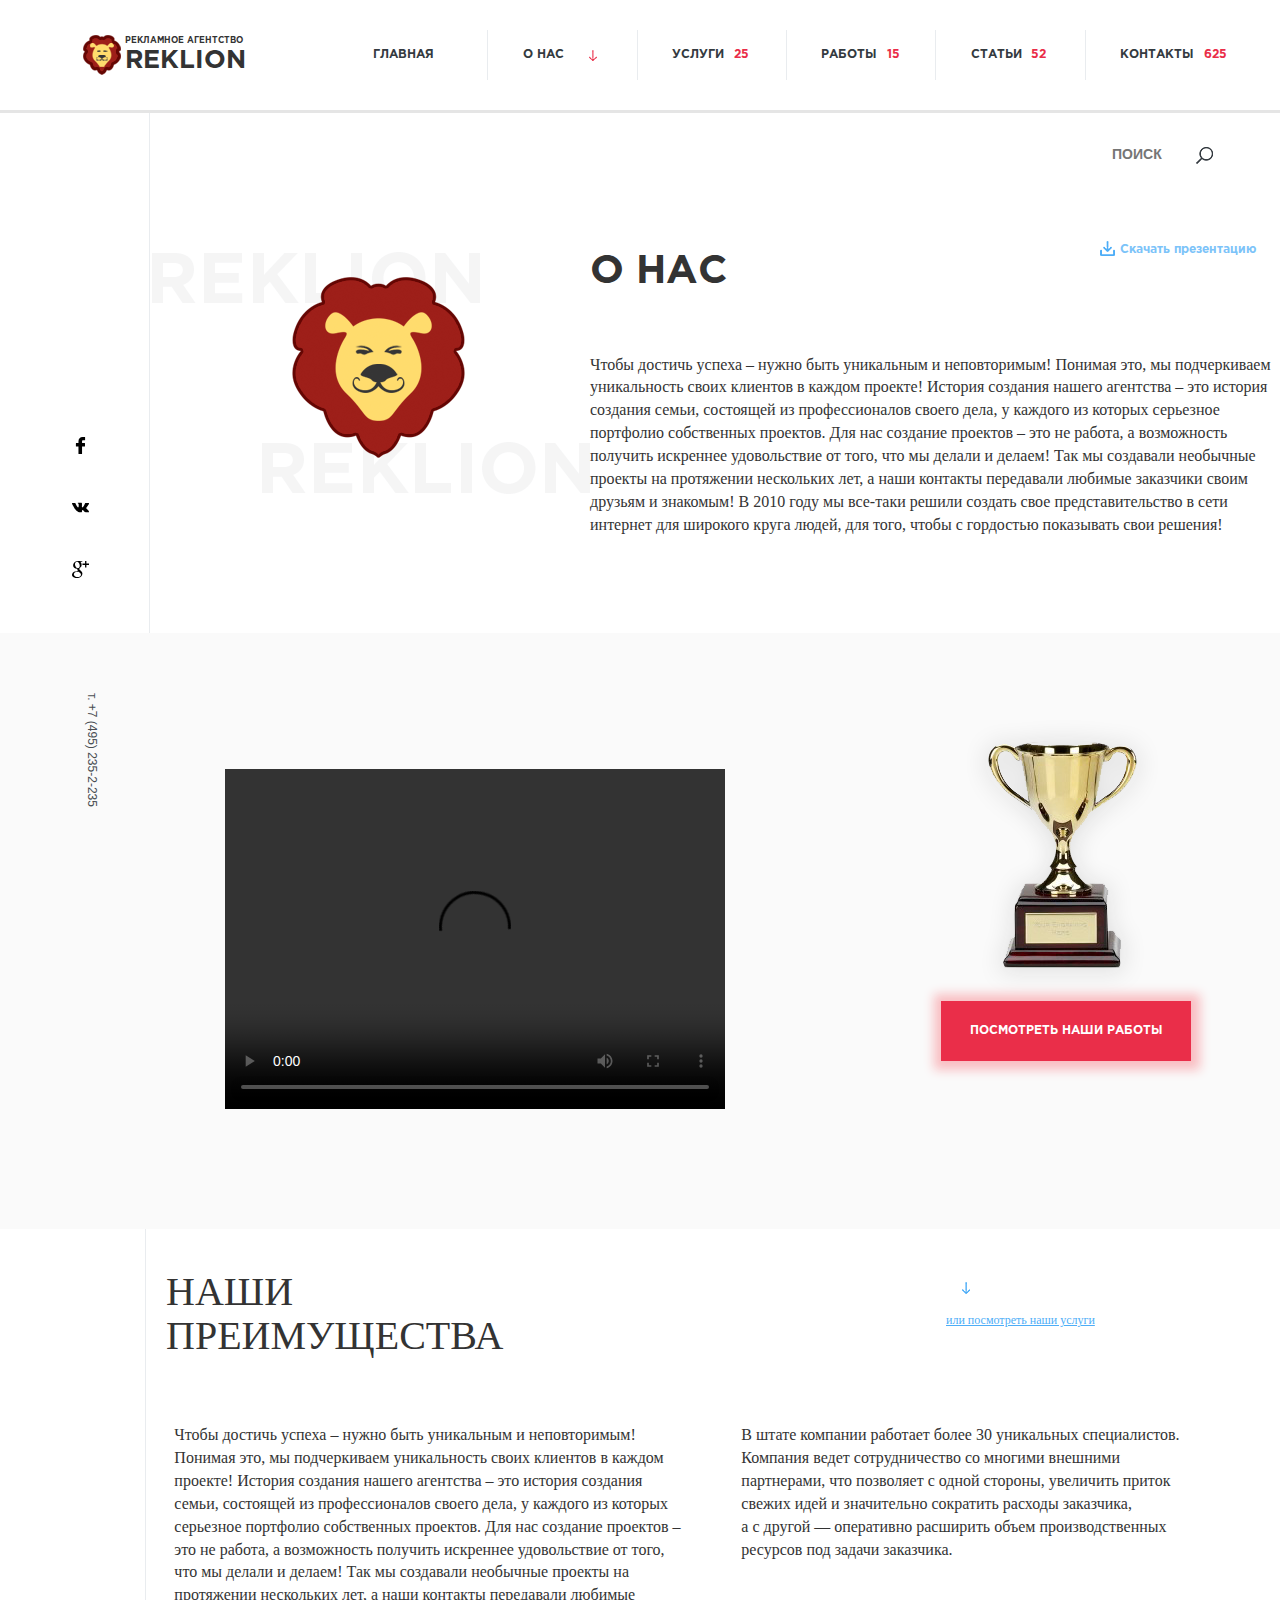
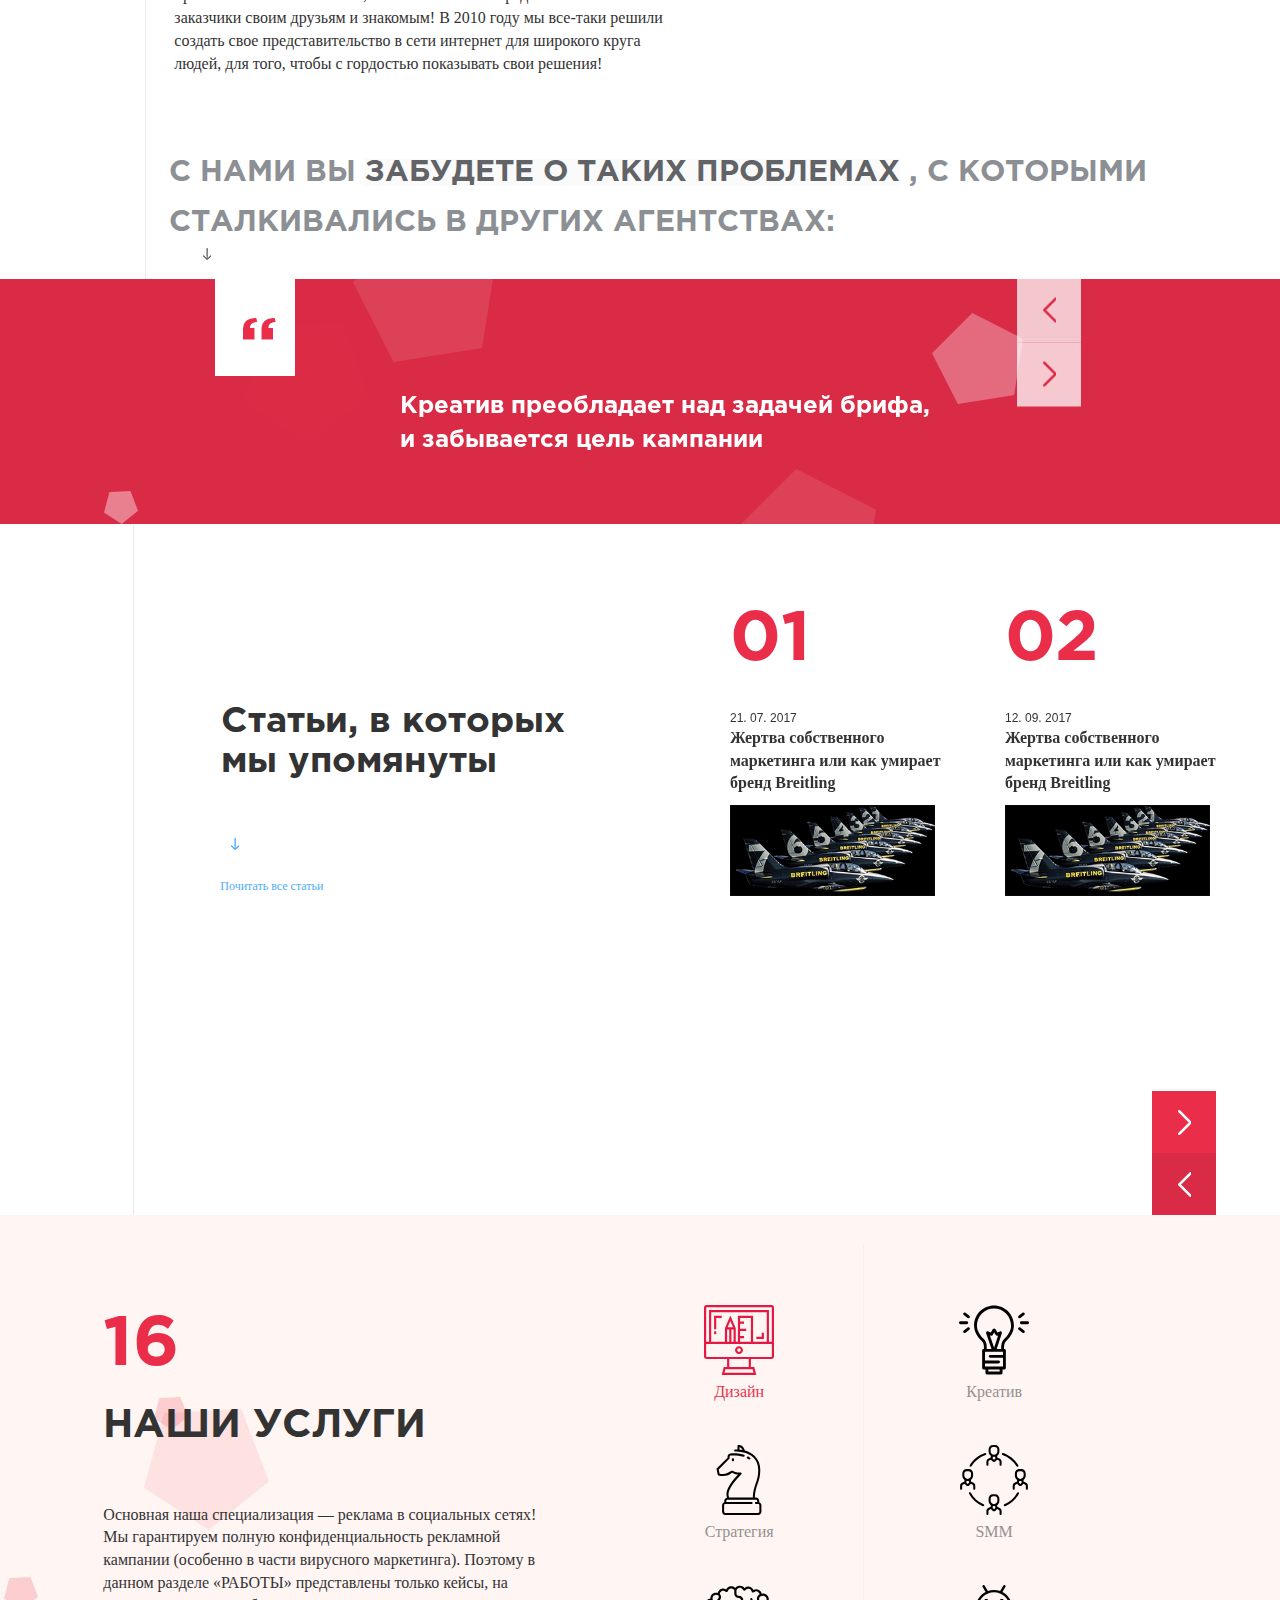
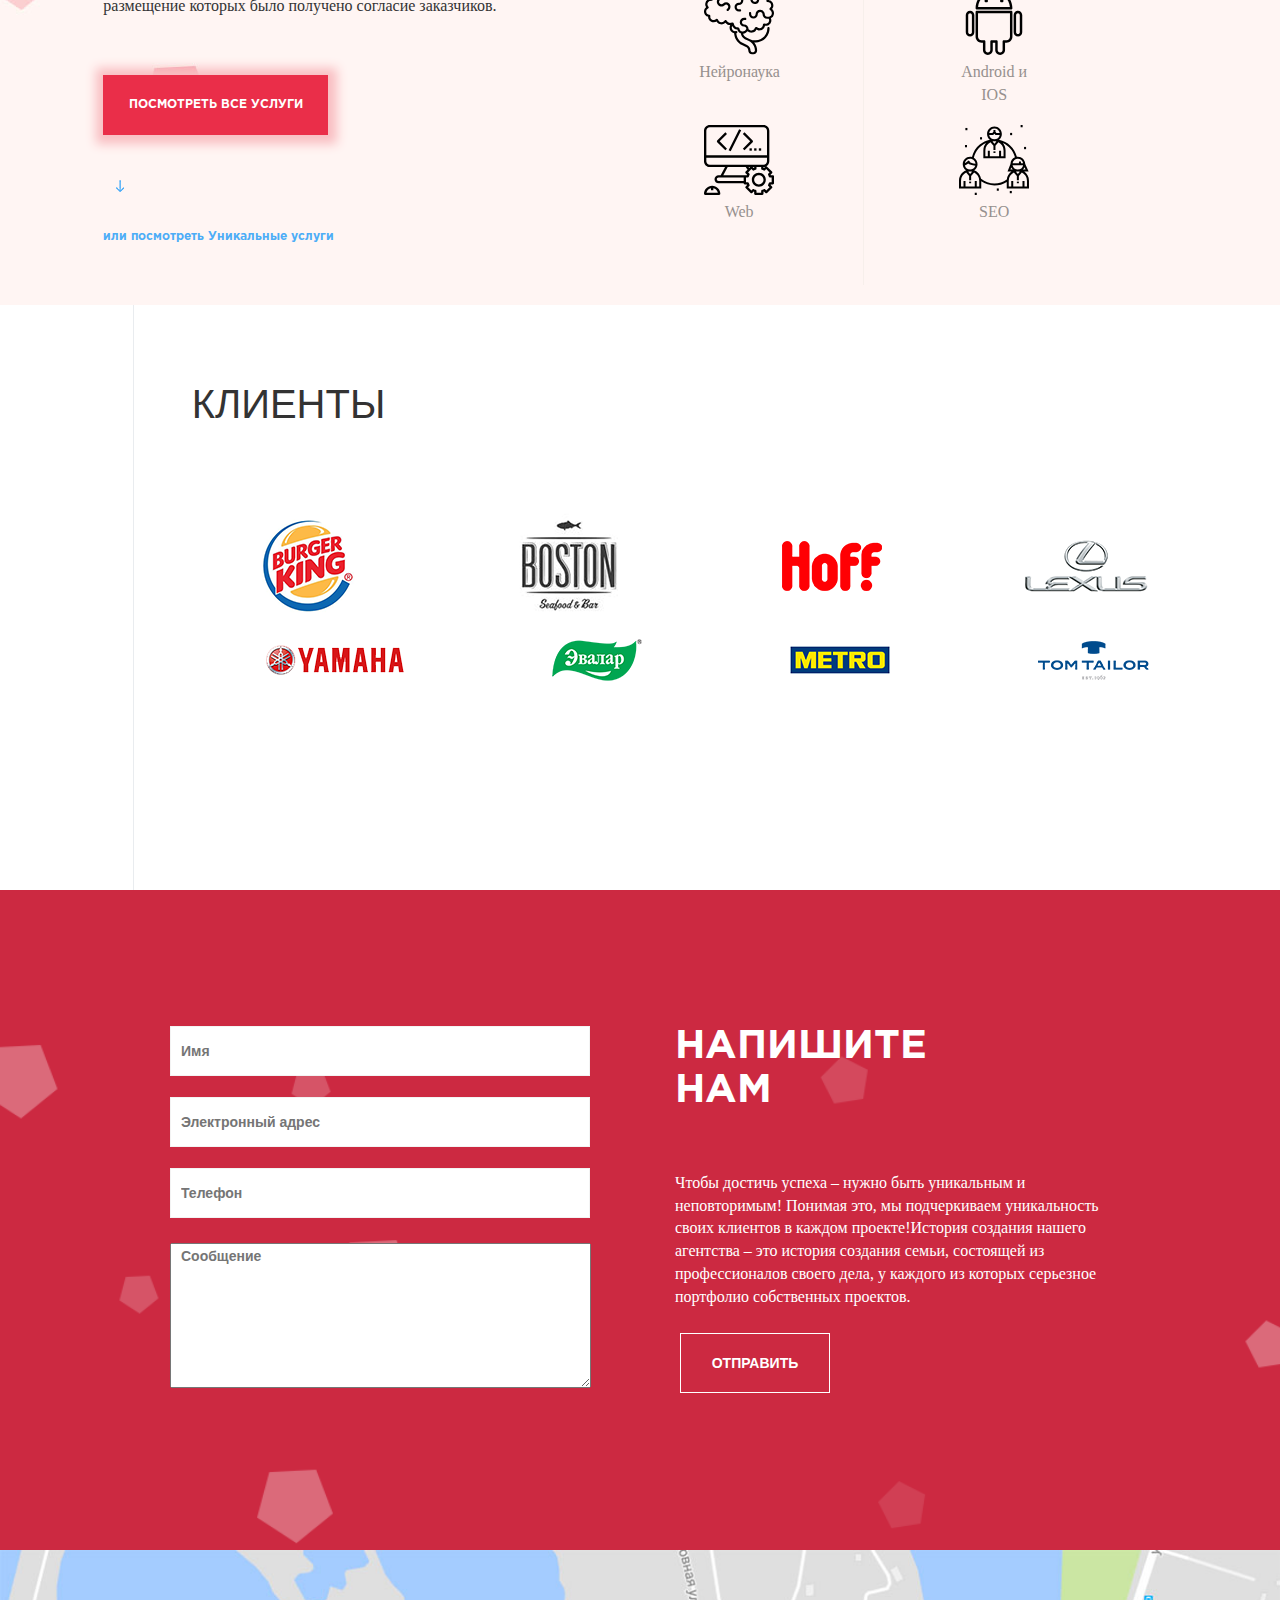
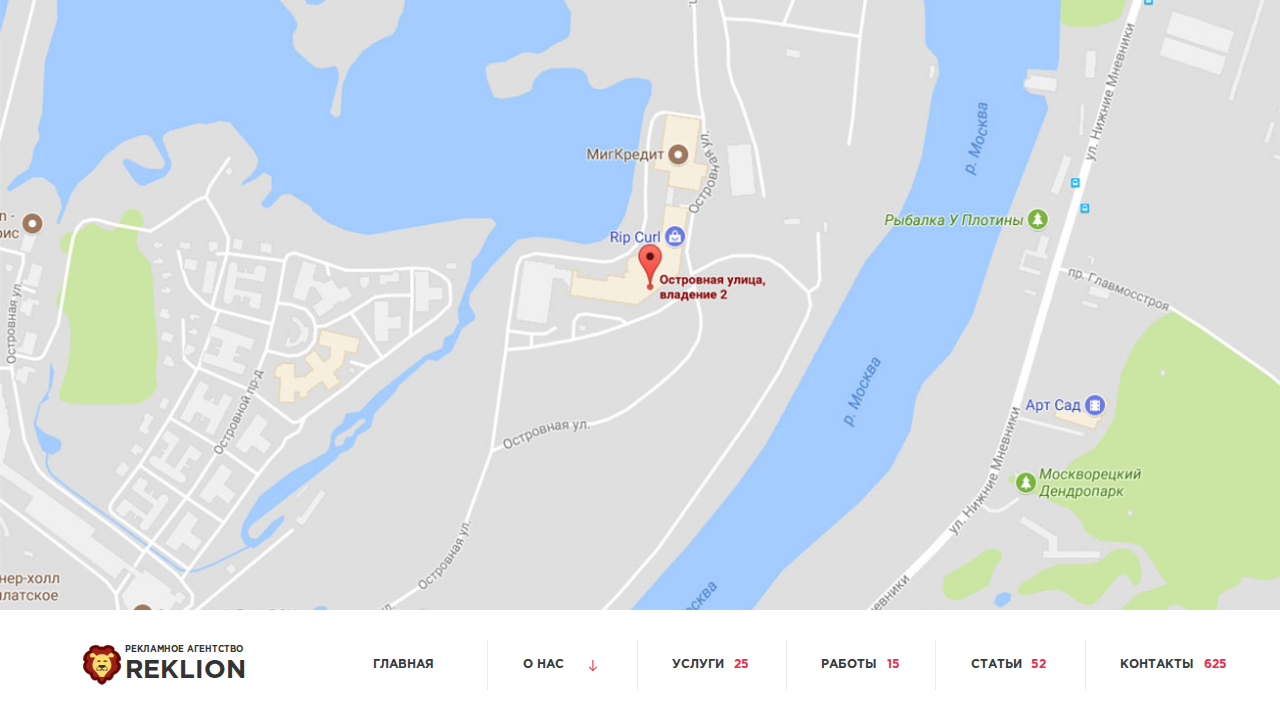
==== commit 3f85ac28: "commit-13" ====
--- a/index.html
+++ b/index.html
@@ -129,9 +129,89 @@
         	</div>
             <div class="about-left">
                 <div class="social-about">
-                    <a href="#"><img src="img/face.png" alt="facebook"></a>
-                    <a href="#"><img src="img/vk.png" alt="vk"></a>
-                    <a href="#"><img src="img/google.png" alt="googleplus"></a>
+                    <a href="#" class="social-icon">
+                        <svg version="1.1" class="svg-icon" xmlns="http://www.w3.org/2000/svg" xmlns:xlink="http://www.w3.org/1999/xlink" x="0px" y="0px"
+                             width="96.124px" height="96.123px" viewBox="0 0 96.124 96.123" style="enable-background:new 0 0 96.124 96.123;"
+                             xml:space="preserve">
+                            <path d="M72.089,0.02L59.624,0C45.62,0,36.57,9.285,36.57,23.656v10.907H24.037c-1.083,0-1.96,0.878-1.96,1.961v15.803
+                                c0,1.083,0.878,1.96,1.96,1.96h12.533v39.876c0,1.083,0.877,1.96,1.96,1.96h16.352c1.083,0,1.96-0.878,1.96-1.96V54.287h14.654
+                                c1.083,0,1.96-0.877,1.96-1.96l0.006-15.803c0-0.52-0.207-1.018-0.574-1.386c-0.367-0.368-0.867-0.575-1.387-0.575H56.842v-9.246
+                                c0-4.444,1.059-6.7,6.848-6.7l8.397-0.003c1.082,0,1.959-0.878,1.959-1.96V1.98C74.046,0.899,73.17,0.022,72.089,0.02z"/>
+                        </svg>
+                    </a>
+                    <a href="#" class="social-icon">
+                            <svg version="1.1" class="svg-icon" xmlns="http://www.w3.org/2000/svg" xmlns:xlink="http://www.w3.org/1999/xlink" x="0px" y="0px"
+                             width="548.358px" height="548.358px" viewBox="0 0 548.358 548.358" style="enable-background:new 0 0 548.358 548.358;"
+                             xml:space="preserve">
+                            <path d="M545.451,400.298c-0.664-1.431-1.283-2.618-1.858-3.569c-9.514-17.135-27.695-38.167-54.532-63.102l-0.567-0.571
+                                l-0.284-0.28l-0.287-0.287h-0.288c-12.18-11.611-19.893-19.418-23.123-23.415c-5.91-7.614-7.234-15.321-4.004-23.13
+                                c2.282-5.9,10.854-18.36,25.696-37.397c7.807-10.089,13.99-18.175,18.556-24.267c32.931-43.78,47.208-71.756,42.828-83.939
+                                l-1.701-2.847c-1.143-1.714-4.093-3.282-8.846-4.712c-4.764-1.427-10.853-1.663-18.278-0.712l-82.224,0.568
+                                c-1.332-0.472-3.234-0.428-5.712,0.144c-2.475,0.572-3.713,0.859-3.713,0.859l-1.431,0.715l-1.136,0.859
+                                c-0.952,0.568-1.999,1.567-3.142,2.995c-1.137,1.423-2.088,3.093-2.848,4.996c-8.952,23.031-19.13,44.444-30.553,64.238
+                                c-7.043,11.803-13.511,22.032-19.418,30.693c-5.899,8.658-10.848,15.037-14.842,19.126c-4,4.093-7.61,7.372-10.852,9.849
+                                c-3.237,2.478-5.708,3.525-7.419,3.142c-1.715-0.383-3.33-0.763-4.859-1.143c-2.663-1.714-4.805-4.045-6.42-6.995
+                                c-1.622-2.95-2.714-6.663-3.285-11.136c-0.568-4.476-0.904-8.326-1-11.563c-0.089-3.233-0.048-7.806,0.145-13.706
+                                c0.198-5.903,0.287-9.897,0.287-11.991c0-7.234,0.141-15.085,0.424-23.555c0.288-8.47,0.521-15.181,0.716-20.125
+                                c0.194-4.949,0.284-10.185,0.284-15.705s-0.336-9.849-1-12.991c-0.656-3.138-1.663-6.184-2.99-9.137
+                                c-1.335-2.95-3.289-5.232-5.853-6.852c-2.569-1.618-5.763-2.902-9.564-3.856c-10.089-2.283-22.936-3.518-38.547-3.71
+                                c-35.401-0.38-58.148,1.906-68.236,6.855c-3.997,2.091-7.614,4.948-10.848,8.562c-3.427,4.189-3.905,6.475-1.431,6.851
+                                c11.422,1.711,19.508,5.804,24.267,12.275l1.715,3.429c1.334,2.474,2.666,6.854,3.999,13.134c1.331,6.28,2.19,13.227,2.568,20.837
+                                c0.95,13.897,0.95,25.793,0,35.689c-0.953,9.9-1.853,17.607-2.712,23.127c-0.859,5.52-2.143,9.993-3.855,13.418
+                                c-1.715,3.426-2.856,5.52-3.428,6.28c-0.571,0.76-1.047,1.239-1.425,1.427c-2.474,0.948-5.047,1.431-7.71,1.431
+                                c-2.667,0-5.901-1.334-9.707-4c-3.805-2.666-7.754-6.328-11.847-10.992c-4.093-4.665-8.709-11.184-13.85-19.558
+                                c-5.137-8.374-10.467-18.271-15.987-29.691l-4.567-8.282c-2.855-5.328-6.755-13.086-11.704-23.267
+                                c-4.952-10.185-9.329-20.037-13.134-29.554c-1.521-3.997-3.806-7.04-6.851-9.134l-1.429-0.859c-0.95-0.76-2.475-1.567-4.567-2.427
+                                c-2.095-0.859-4.281-1.475-6.567-1.854l-78.229,0.568c-7.994,0-13.418,1.811-16.274,5.428l-1.143,1.711
+                                C0.288,140.146,0,141.668,0,143.763c0,2.094,0.571,4.664,1.714,7.707c11.42,26.84,23.839,52.725,37.257,77.659
+                                c13.418,24.934,25.078,45.019,34.973,60.237c9.897,15.229,19.985,29.602,30.264,43.112c10.279,13.515,17.083,22.176,20.412,25.981
+                                c3.333,3.812,5.951,6.662,7.854,8.565l7.139,6.851c4.568,4.569,11.276,10.041,20.127,16.416
+                                c8.853,6.379,18.654,12.659,29.408,18.85c10.756,6.181,23.269,11.225,37.546,15.126c14.275,3.905,28.169,5.472,41.684,4.716h32.834
+                                c6.659-0.575,11.704-2.669,15.133-6.283l1.136-1.431c0.764-1.136,1.479-2.901,2.139-5.276c0.668-2.379,1-5,1-7.851
+                                c-0.195-8.183,0.428-15.558,1.852-22.124c1.423-6.564,3.045-11.513,4.859-14.846c1.813-3.33,3.859-6.14,6.136-8.418
+                                c2.282-2.283,3.908-3.666,4.862-4.142c0.948-0.479,1.705-0.804,2.276-0.999c4.568-1.522,9.944-0.048,16.136,4.429
+                                c6.187,4.473,11.99,9.996,17.418,16.56c5.425,6.57,11.943,13.941,19.555,22.124c7.617,8.186,14.277,14.271,19.985,18.274
+                                l5.708,3.426c3.812,2.286,8.761,4.38,14.853,6.283c6.081,1.902,11.409,2.378,15.984,1.427l73.087-1.14
+                                c7.229,0,12.854-1.197,16.844-3.572c3.998-2.379,6.373-5,7.139-7.851c0.764-2.854,0.805-6.092,0.145-9.712
+                                C546.782,404.25,546.115,401.725,545.451,400.298z"/>
+                        </svg>
+
+                    </a>
+                    <a href="#" class="social-icon">
+                        <svg version="1.1" class="svg-icon" xmlns="http://www.w3.org/2000/svg" xmlns:xlink="http://www.w3.org/1999/xlink" x="0px" y="0px"
+                             width="475.092px" height="475.092px" viewBox="0 0 475.092 475.092" style="enable-background:new 0 0 475.092 475.092;"
+                             xml:space="preserve">
+                                <path d="M273.372,302.498c-5.041-6.762-10.608-13.045-16.7-18.842c-6.091-5.804-12.183-11.088-18.271-15.845
+                                    c-6.092-4.757-11.659-9.329-16.702-13.709c-5.042-4.374-9.135-8.945-12.275-13.702c-3.14-4.757-4.711-9.61-4.711-14.558
+                                    c0-6.855,2.19-13.278,6.567-19.274c4.377-5.996,9.707-11.799,15.986-17.417c6.28-5.617,12.559-11.753,18.844-18.415
+                                    c6.276-6.665,11.604-15.465,15.985-26.412c4.373-10.944,6.563-23.458,6.563-37.542c0-16.75-3.713-32.835-11.136-48.25
+                                    c-7.423-15.418-17.89-27.412-31.405-35.976h38.54L303.2,0H178.441c-17.699,0-35.498,1.906-53.384,5.72
+                                    c-26.453,5.9-48.723,19.368-66.806,40.397C40.171,67.15,31.129,90.99,31.129,117.637c0,28.171,10.138,51.583,30.406,70.233
+                                    c20.269,18.649,44.585,27.978,72.945,27.978c5.71,0,12.371-0.478,19.985-1.427c-0.381,1.521-1.043,3.567-1.997,6.136
+                                    s-1.715,4.62-2.286,6.14c-0.57,1.521-1.047,3.375-1.425,5.566c-0.382,2.19-0.571,4.428-0.571,6.71
+                                    c0,12.563,6.086,26.744,18.271,42.541c-14.465,0.387-28.737,1.67-42.825,3.86c-14.084,2.19-28.833,5.616-44.252,10.28
+                                    c-15.417,4.661-29.217,11.42-41.396,20.27c-12.182,8.854-21.317,19.366-27.408,31.549C3.533,361.559,0.01,374.405,0.01,386.017
+                                    c0,12.751,2.857,24.314,8.565,34.69c5.708,10.369,13.035,18.842,21.982,25.406c8.945,6.57,19.273,12.083,30.978,16.562
+                                    c11.704,4.47,23.315,7.659,34.829,9.562c11.516,1.903,22.888,2.854,34.119,2.854c51.007,0,90.981-12.464,119.909-37.397
+                                    c26.648-23.223,39.971-50.062,39.971-80.517c0-10.855-1.57-20.984-4.712-30.409C282.51,317.337,278.42,309.254,273.372,302.498z
+                                     M163.311,198.722c-9.707,0-18.937-2.475-27.694-7.426c-8.757-4.95-16.18-11.374-22.27-19.273
+                                    c-6.088-7.898-11.418-16.796-15.987-26.695c-4.567-9.896-7.944-19.792-10.135-29.692c-2.19-9.895-3.284-19.318-3.284-28.265
+                                    c0-18.271,4.854-33.974,14.562-47.108c9.705-13.134,23.411-19.701,41.112-19.701c12.563,0,23.935,3.899,34.118,11.704
+                                    c10.183,7.804,18.177,17.701,23.984,29.692c5.802,11.991,10.277,24.407,13.417,37.257c3.14,12.847,4.711,24.983,4.711,36.403
+                                    c0,19.036-4.139,34.317-12.419,45.833C195.144,192.964,181.775,198.722,163.311,198.722z M242.251,413.123
+                                    c-5.23,8.949-12.319,15.94-21.267,20.981c-8.946,5.048-18.509,8.758-28.693,11.14c-10.183,2.385-20.889,3.572-32.12,3.572
+                                    c-12.182,0-24.27-1.431-36.258-4.284c-11.99-2.851-23.459-7.187-34.403-12.991c-10.944-5.8-19.795-13.798-26.551-23.982
+                                    c-6.757-10.184-10.135-21.744-10.135-34.69c0-11.419,2.568-21.601,7.708-30.55c5.142-8.945,11.709-16.084,19.702-21.408
+                                    c7.994-5.332,17.319-9.713,27.979-13.131c10.66-3.433,20.937-5.808,30.833-7.139c9.895-1.335,19.985-1.995,30.262-1.995
+                                    c6.283,0,11.043,0.191,14.277,0.567c1.143,0.767,4.043,2.759,8.708,5.996s7.804,5.428,9.423,6.57
+                                    c1.615,1.137,4.567,3.326,8.85,6.563c4.281,3.237,7.327,5.661,9.135,7.279c1.803,1.618,4.421,4.045,7.849,7.279
+                                    c3.424,3.237,5.948,6.043,7.566,8.422c1.615,2.378,3.616,5.28,5.996,8.702c2.38,3.433,4.043,6.715,4.998,9.855
+                                    c0.948,3.142,1.854,6.567,2.707,10.277c0.855,3.72,1.283,7.569,1.283,11.57C250.105,393.713,247.487,404.182,242.251,413.123z"/>
+                                <polygon points="401.998,73.089 401.998,0 365.449,0 365.449,73.089 292.358,73.089 292.358,109.636 365.449,109.636 
+                                    365.449,182.725 401.998,182.725 401.998,109.636 475.081,109.636 475.081,73.089      "/>
+                        </svg>
+
+                    </a>
                 </div>
             </div>
             <div class="about-right">
@@ -702,8 +782,8 @@
 
         				Web
         				</a></li>
-        			</ul>
-        			<ul>	
+	                   </ul>
+                       <ul>
         				<li>
         				<a href="#serv-tab-5" class="target-tab" data-toggle="tab">
 						<svg version="1.1" class="svg" xmlns="http://www.w3.org/2000/svg" xmlns:xlink="http://www.w3.org/1999/xlink" x="0px" y="0px"
--- a/style.css
+++ b/style.css
@@ -183,14 +183,19 @@
     bottom: 10px;
     right: 60px;
 }
-.about-tex{
-    display: none;
-}
-.social-about img{
-    display: block;
+.social-icon{
+    display: block;    
+}
+.social-icon:hover{
+    fill: #ea2e49;;
+}
+.svg-icon{
     width: 17px;
     height:17px;
     margin-bottom: 40px;
+}
+.about-tex{
+    display: none;
 }
 .about-right{
     max-width: 1264px;
@@ -759,7 +764,7 @@
     fill: #e61740;
 }
 .list-tabs ul{
-    width: 210px;
+    width: 190px;
     height: 680px;
     padding-top: 70px;
     position: relative;
@@ -1009,7 +1014,7 @@
     display: block;
 }
 .all-social a{
-    padding-bottom: 36px;
+    padding-bottom: 0;
     display: block;
 }
 .contacts-content-right{
@@ -1215,20 +1220,22 @@
 }
 .command-left{
     width: 150px;
-    height: 1970px;
+    height: 1760px;
     border-right: 1px solid #e9ecef;
 }
 .command-right{
     width: 100%;
 }
 .command-caption{
-    max-width: 264px;
-    min-height: 170px;
+    max-width: 284px;
+    min-height: 110px;
     margin-left: 14%;
 }
 .command-caption h2{
     margin: 0;
     padding-top: 25%;
+    font-size: 30px;
+    font-family: GothamPro;
 }
 #card{
     padding-top: 0;
@@ -1243,7 +1250,7 @@
     -webkit-box-pack: justify;
         -ms-flex-pack: justify;
             justify-content: space-between;
-    padding-top: 130px;
+    padding-top: 50px;
 }
 .team-item{
     width: 222px;
@@ -1355,6 +1362,12 @@
     background-color: #ea2e49;
      -webkit-box-shadow: 1px 1px 10px 8px #f9bec2;
             box-shadow: 1px 1px 10px 8px #f9bec2;
+}
+.cup-bottom-button:hover{
+    background-color: #ff3352;
+}
+.cup-bottom-button:active {
+    background-color: #e61740;
 }
 .cup-bottom-button a{
     display: block;
@@ -1929,8 +1942,8 @@
     display: flex;
 }
 .partners-left{
-    width: 139px;
-    height: 800px;
+    width: 150px;
+    height: 820px;
     border-right: 1px solid #e9ecef;
 }
 .partners-right{
@@ -1942,7 +1955,7 @@
     margin: auto;
 }
 .partners-caption{
-    height: 170px;
+    height: 115px;
 }
 .partners-caption h2{
     text-transform: uppercase;
@@ -2416,6 +2429,9 @@
             box-shadow: 1px 1px 10px 8px #f9bec2;
     margin: auto;
 }
+.application-btn:hover {
+    background-color: #ff3352;
+}
 .application-btn a{
     display: block;
     text-align: center;
@@ -2423,8 +2439,12 @@
     font-family: Calibri;
     line-height: 60px;
 }
+.application-btn:active {
+    background-color: #e61740;
+}
 .application-btn a:hover{
     color: #fff;
+    text-decoration: none;
 }
 /*franchise-end*/
 
@@ -2503,7 +2523,7 @@
     background-color: #fff6f2;
     -webkit-box-sizing: border-box;
             box-sizing: border-box;
-    padding: 2% 5% 5% 18%;
+    padding: 2% 5% 3% 18%;
     position: absolute;
     left: 0;
 }
@@ -2523,11 +2543,11 @@
     padding-top: 1%;
 }
 .unique-services{
-    padding-top: 77%;
+    padding-top: 70%;
 }
 .unique-caption{
     max-width: 100%;
-    min-height: 215px;
+    min-height: 195px;
 }
 .unique-caption h2{
     font-size: 40px;
@@ -2842,6 +2862,9 @@
     .articles-slider{
         min-height: 450px;
     }
+    .list-tabs ul{
+        width: auto;
+    }
     .quote-sl{
         width: 900px;
     }
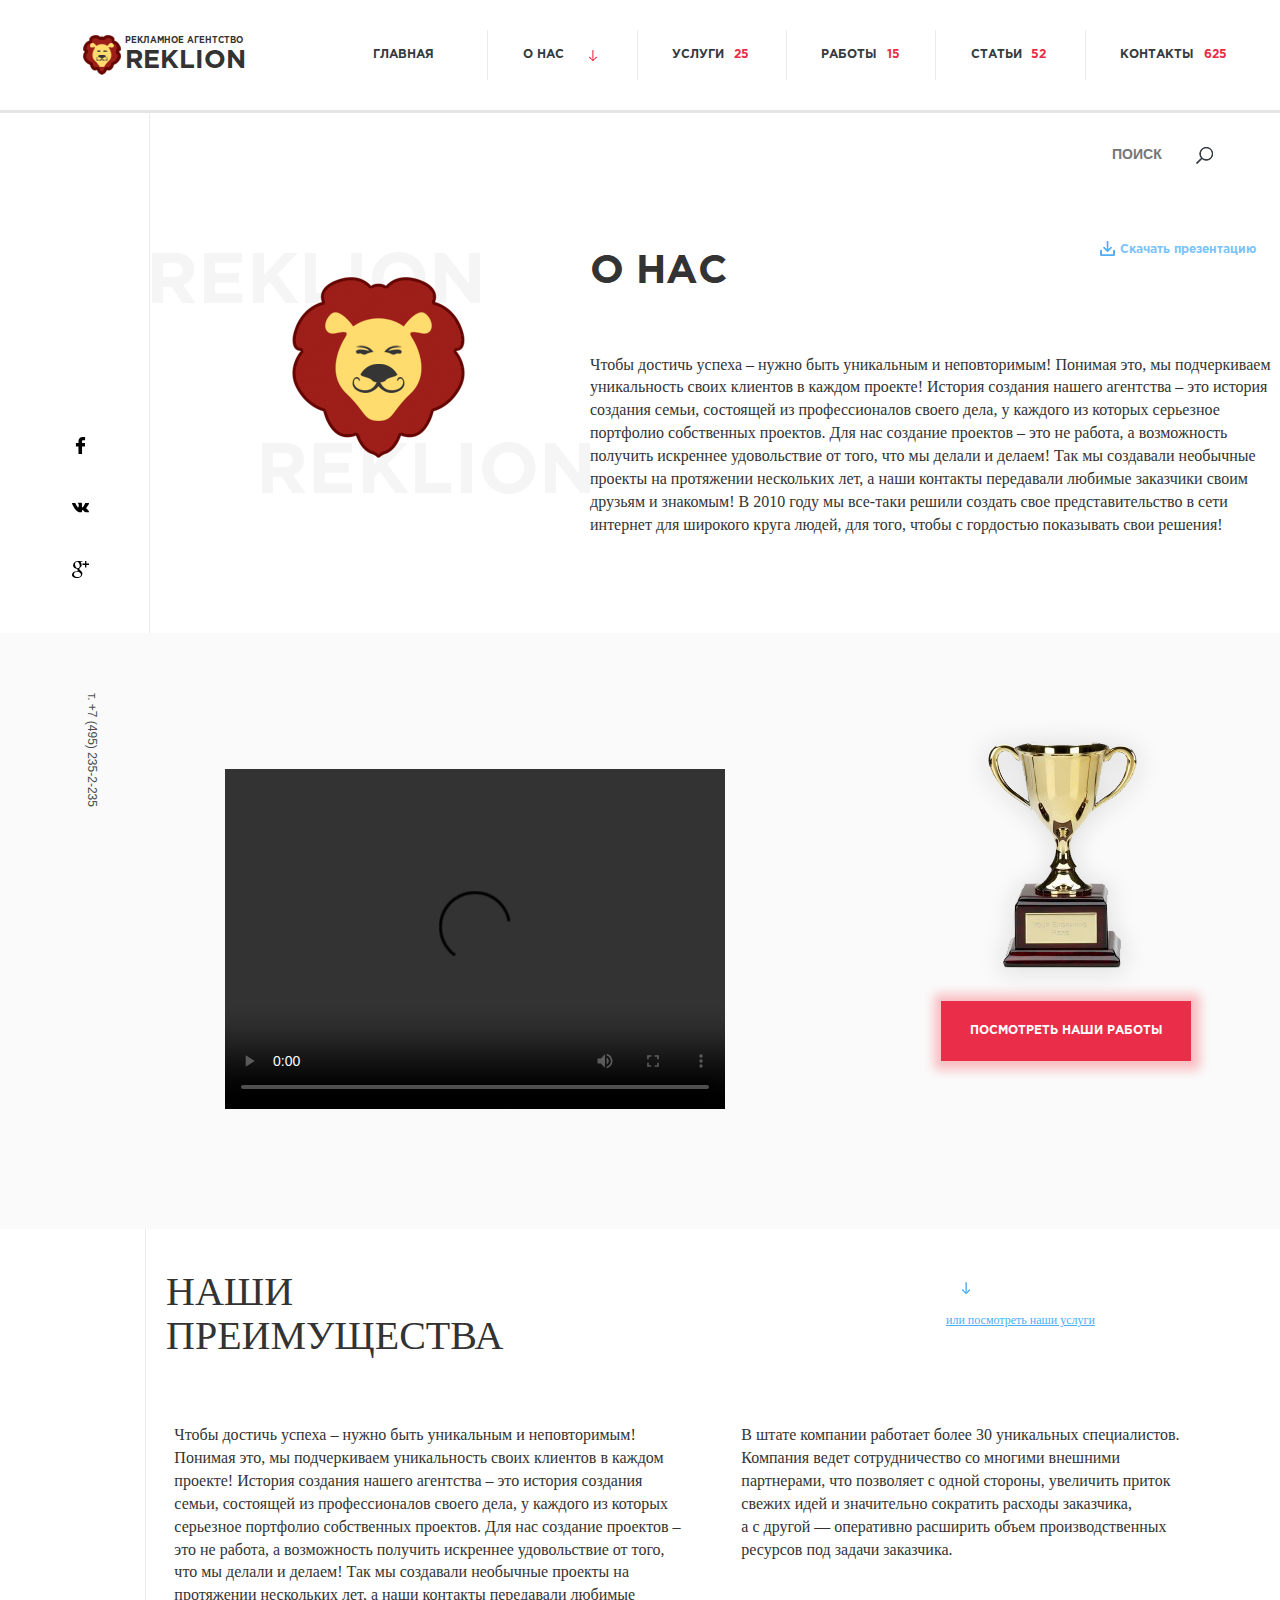
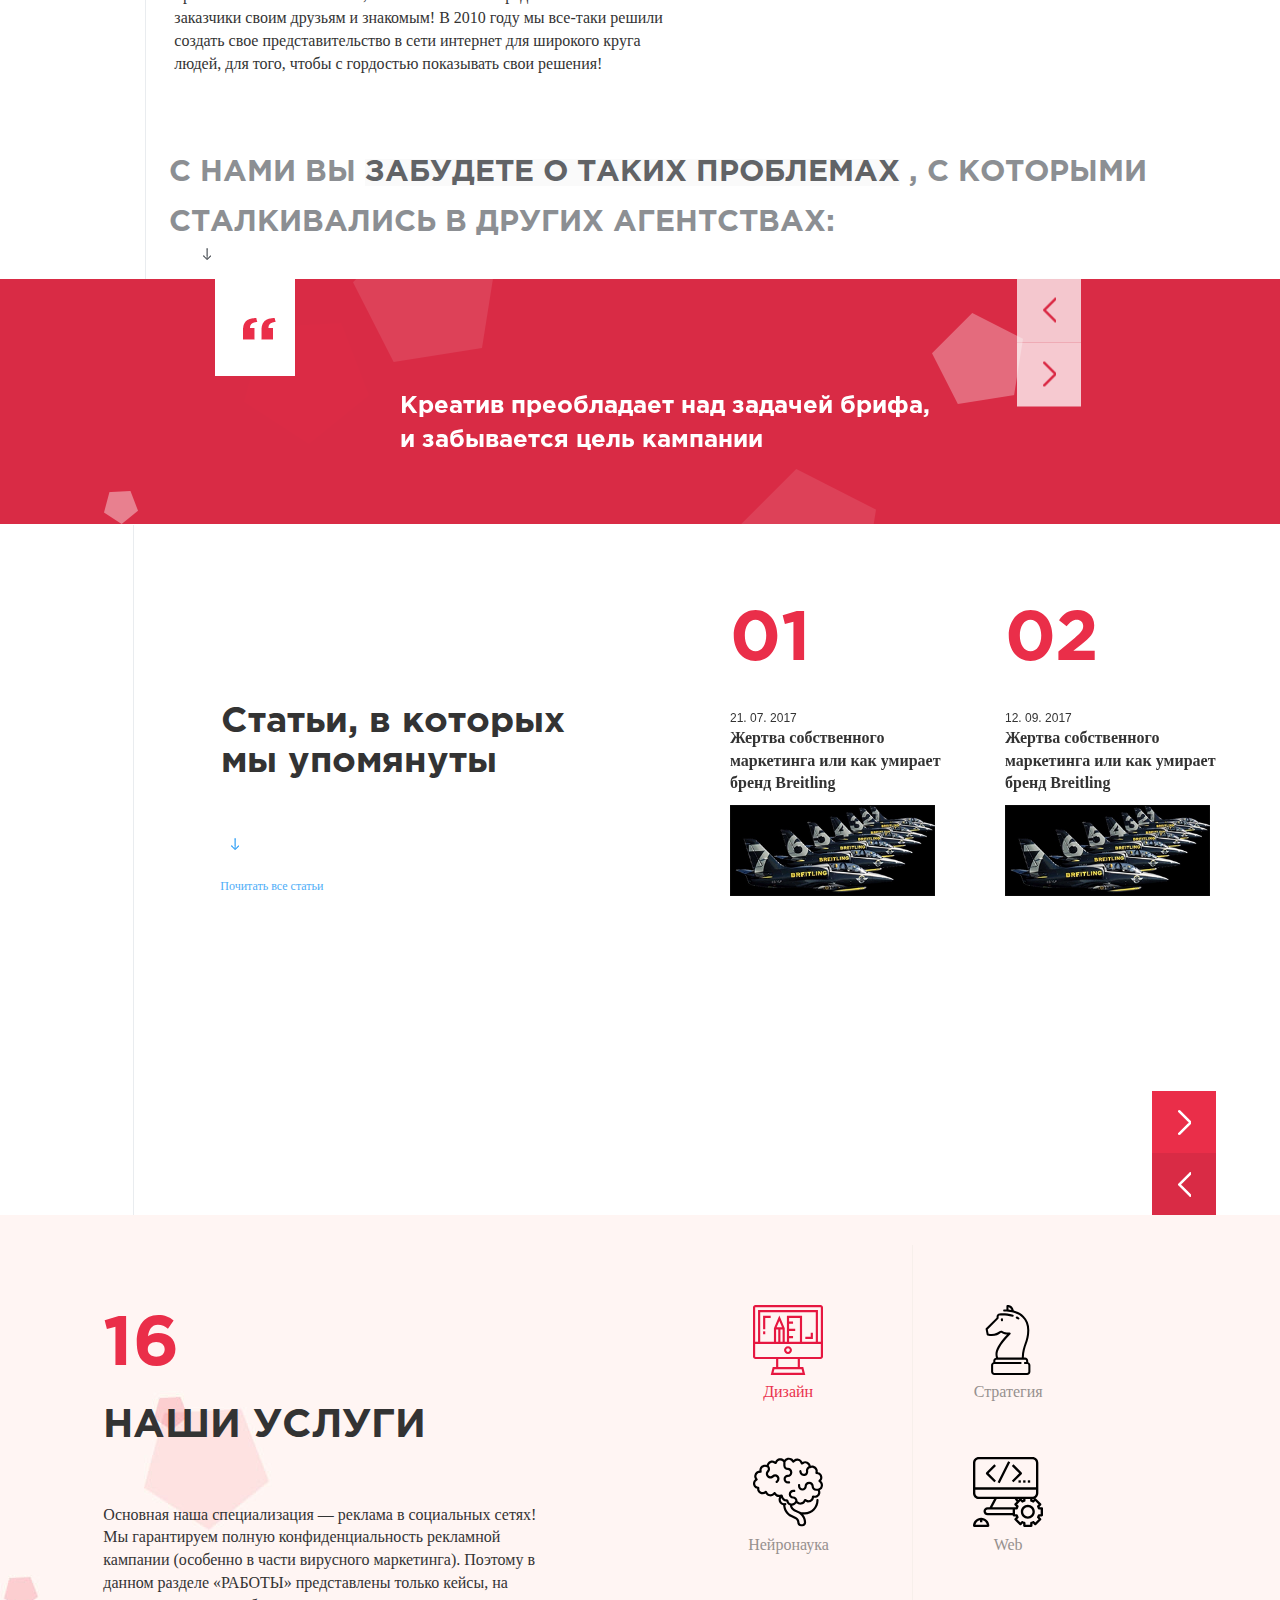
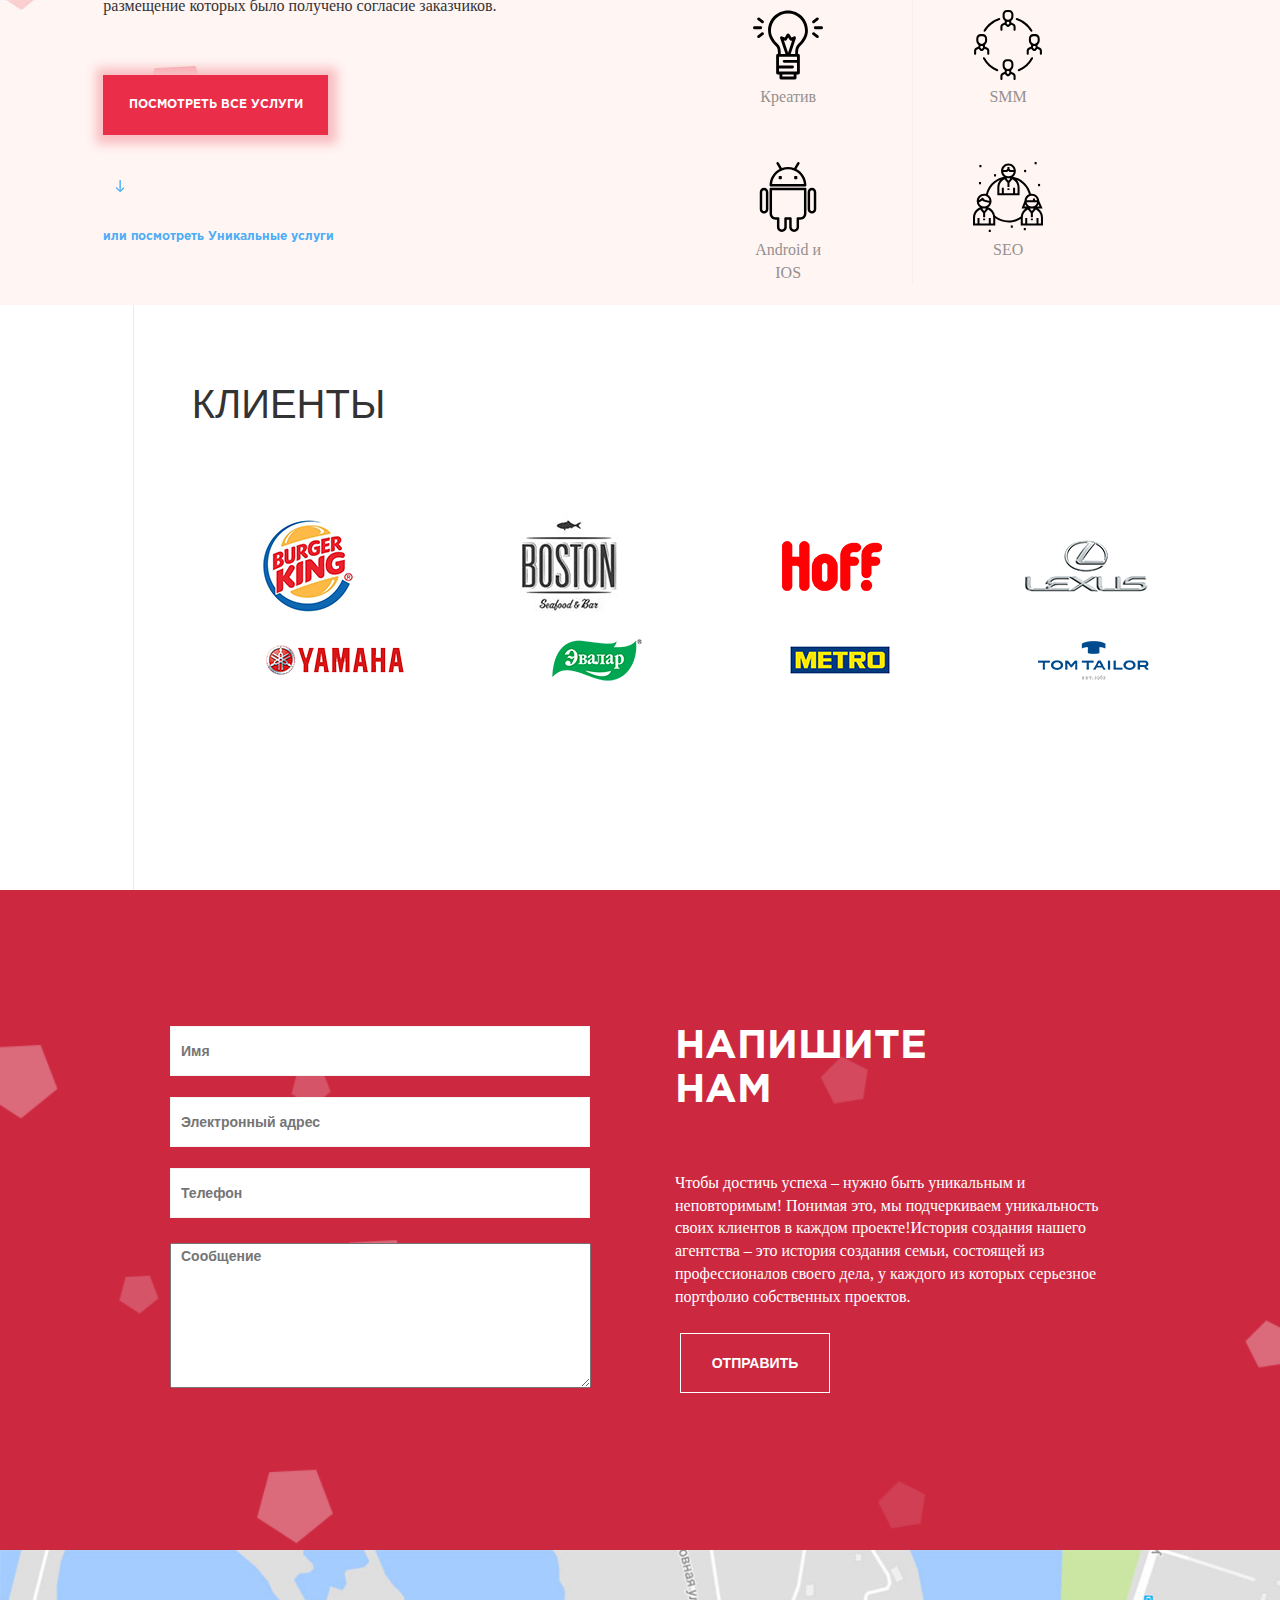
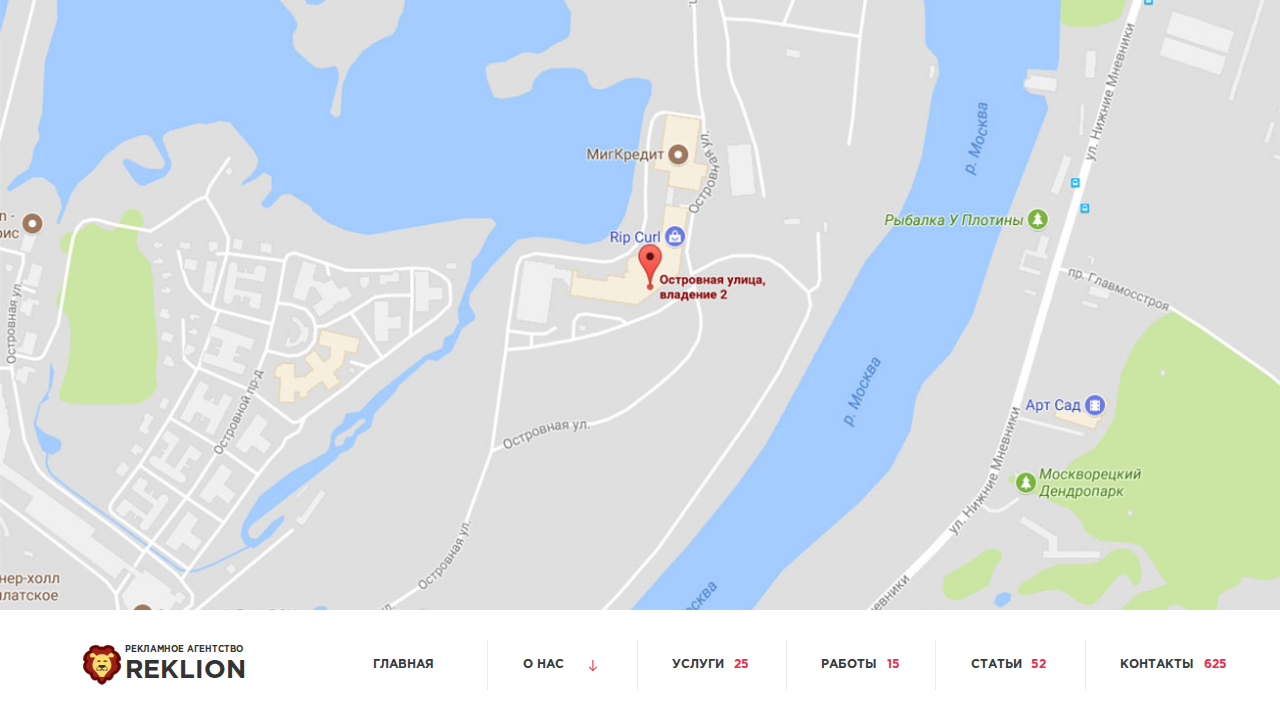
==== commit 6b3d2ec5: "commit-14" ====
--- a/index.html
+++ b/index.html
@@ -782,8 +782,7 @@
 
         				Web
         				</a></li>
-	                   </ul>
-                       <ul>
+
         				<li>
         				<a href="#serv-tab-5" class="target-tab" data-toggle="tab">
 						<svg version="1.1" class="svg" xmlns="http://www.w3.org/2000/svg" xmlns:xlink="http://www.w3.org/1999/xlink" x="0px" y="0px"
--- a/style.css
+++ b/style.css
@@ -764,10 +764,12 @@
     fill: #e61740;
 }
 .list-tabs ul{
-    width: 190px;
+    width: 487px;
     height: 680px;
     padding-top: 70px;
     position: relative;
+    display: flex;
+    flex-wrap: wrap;
 }
 .gray-line:after{
     content: '';
@@ -777,12 +779,13 @@
     height: 640px;
     position: absolute;
     top: 30px;
-    right: 25px;
+    right: 252px;
 }
 .list-tabs li{
     padding-top: 20px;
     width: 80px;
     height: 140px;
+    margin: 0 70px;
 }
 #horse{
     padding-left: 38%;
